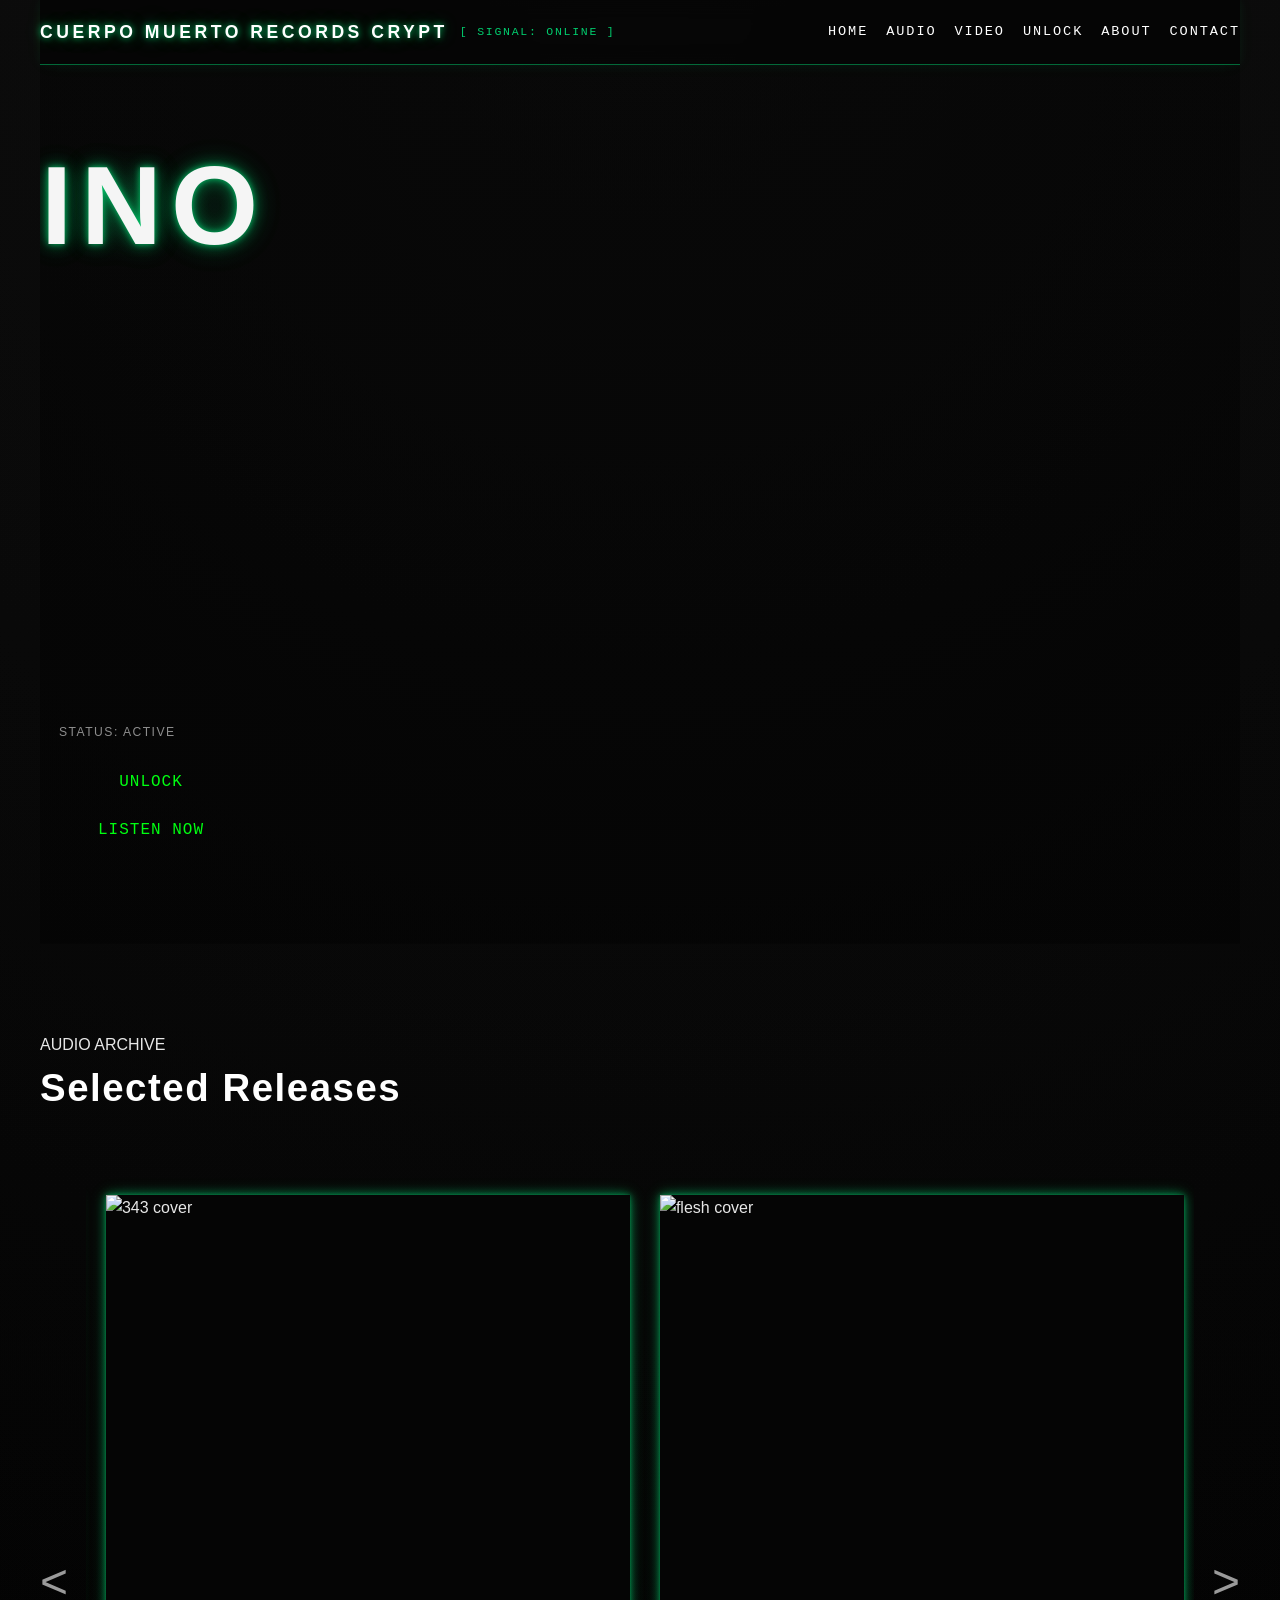
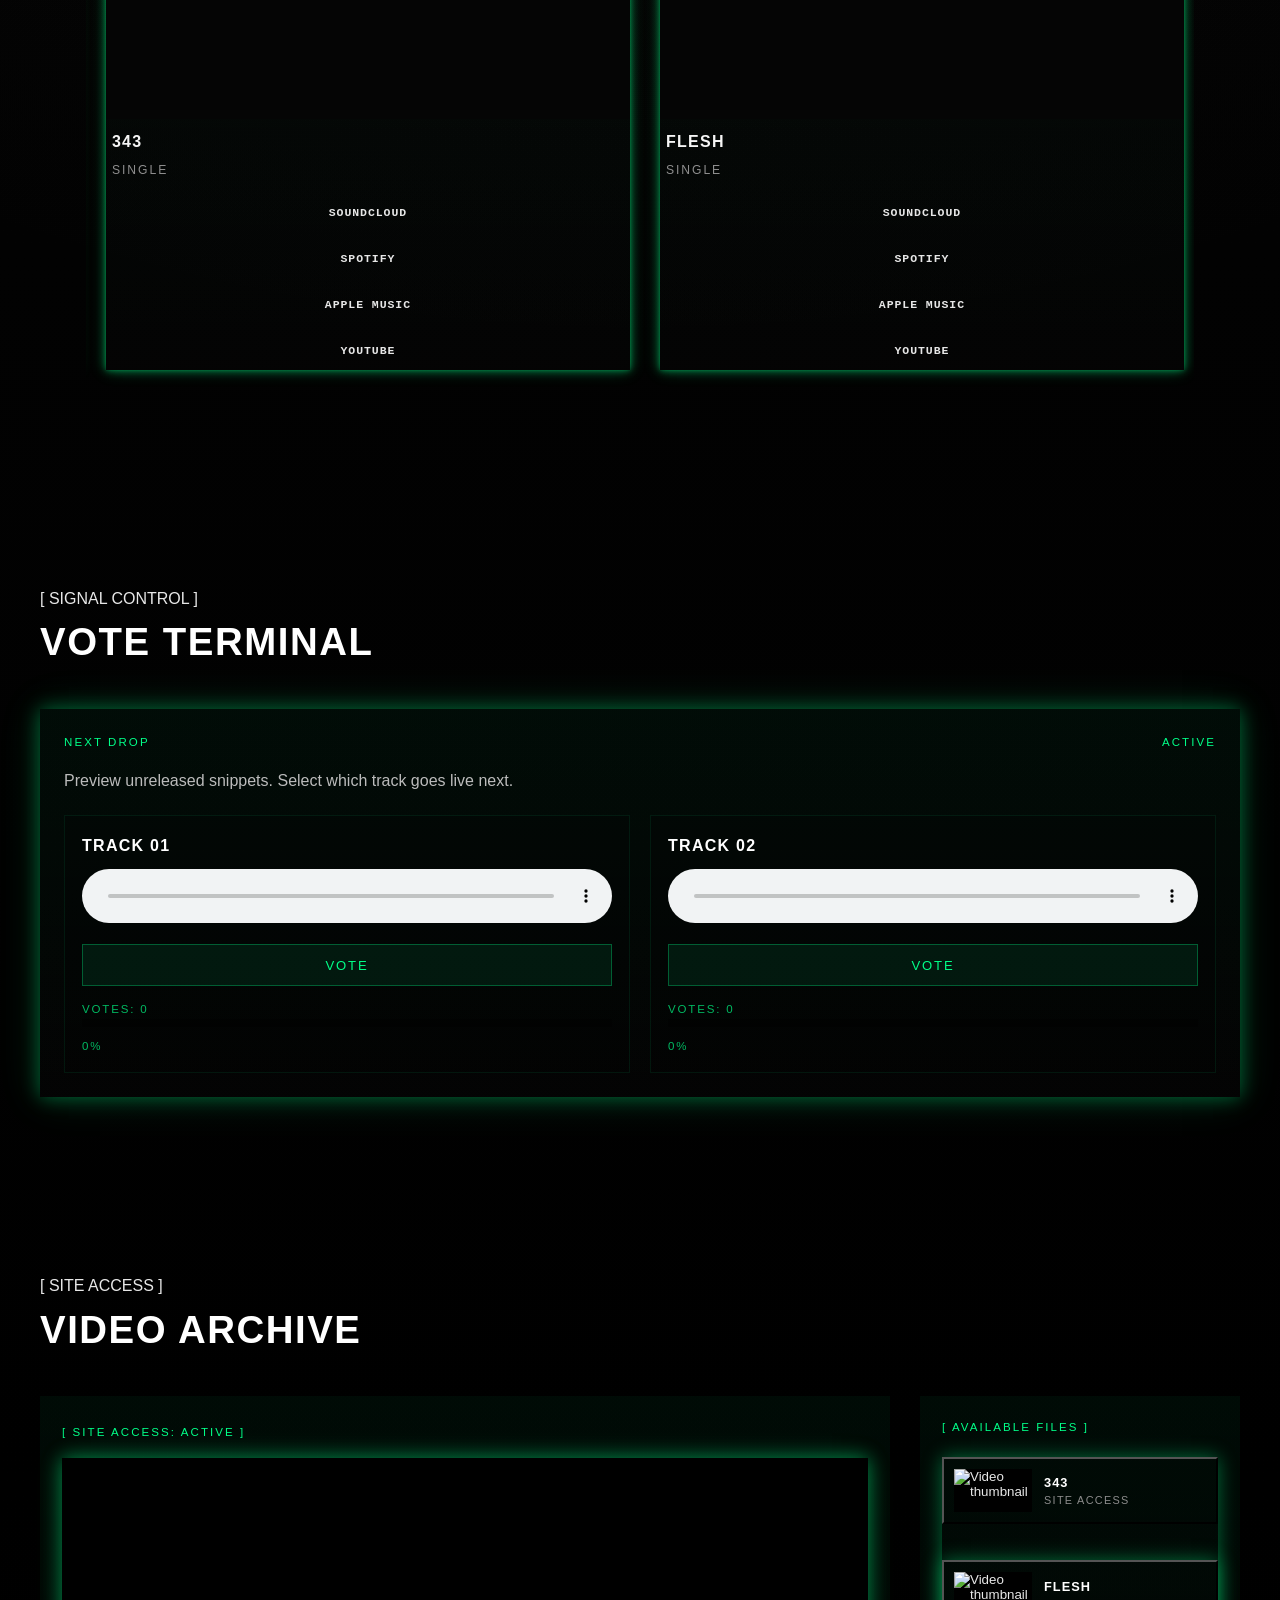
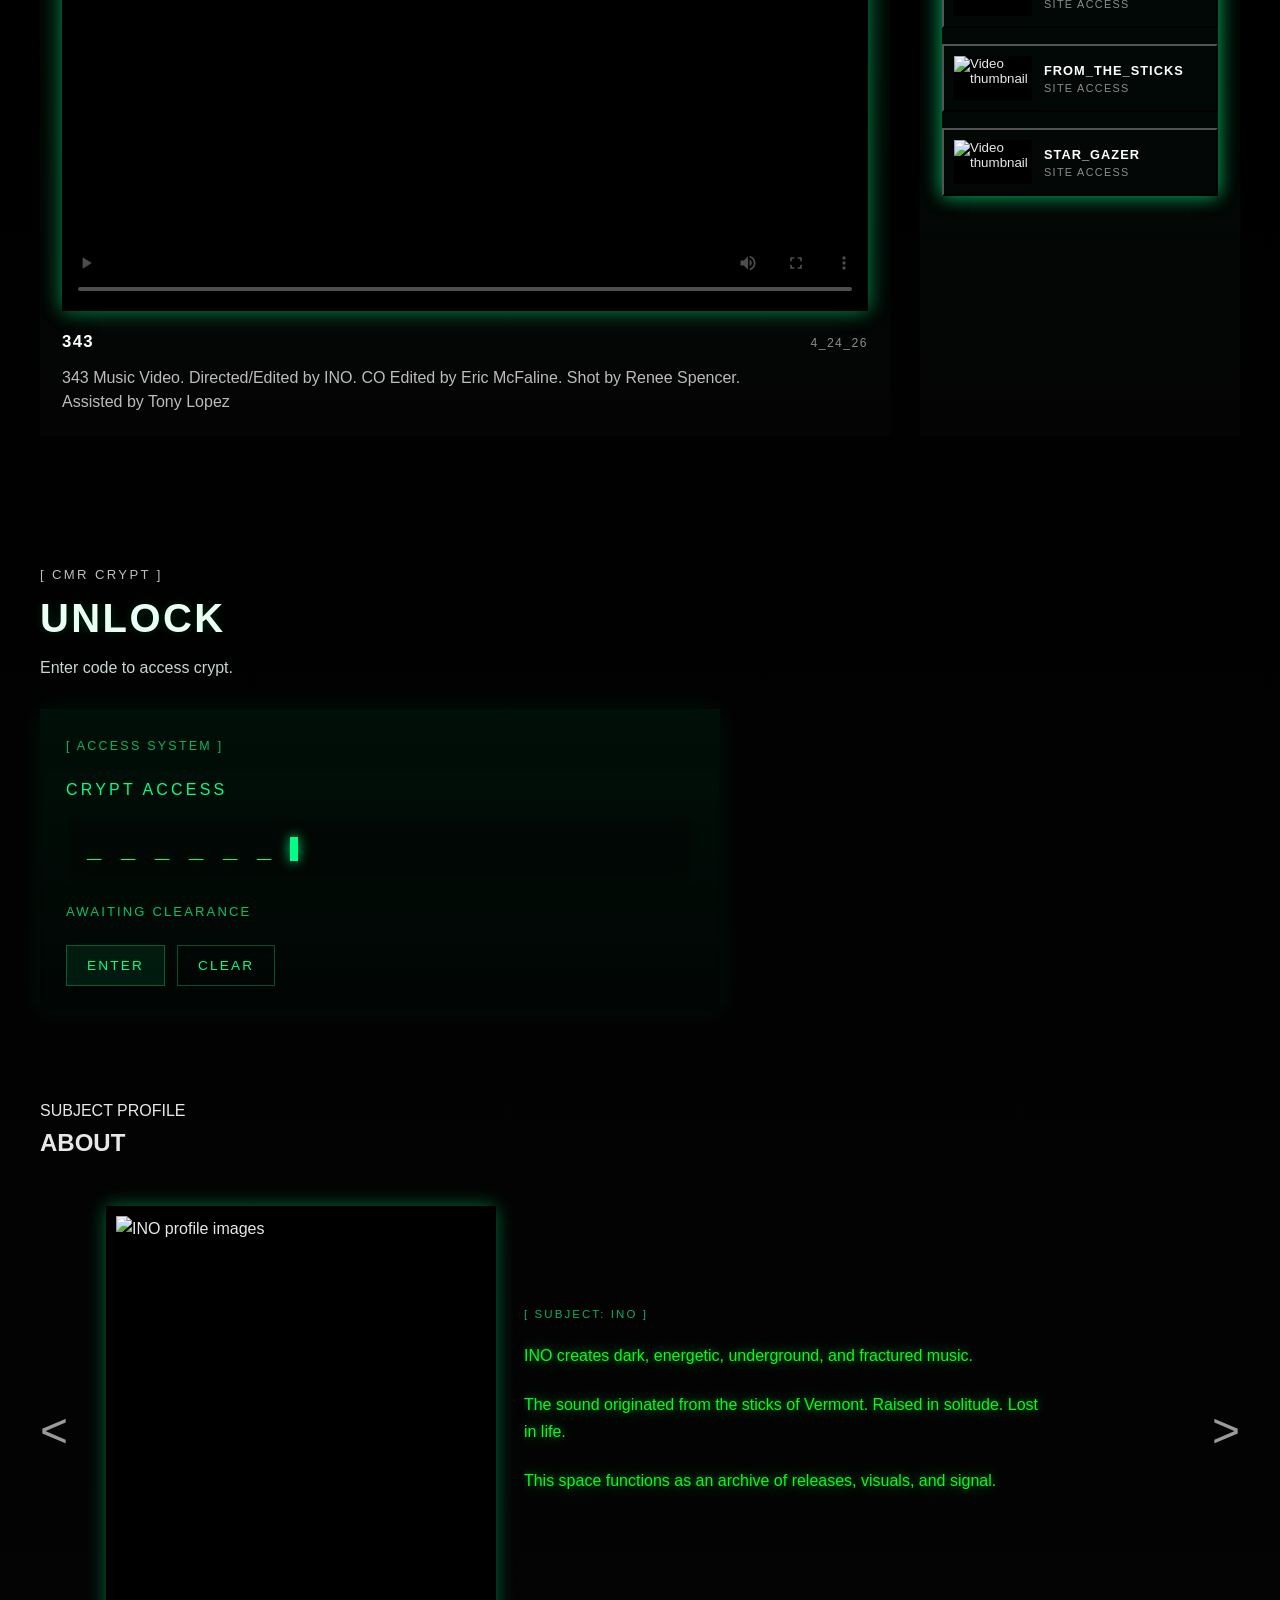
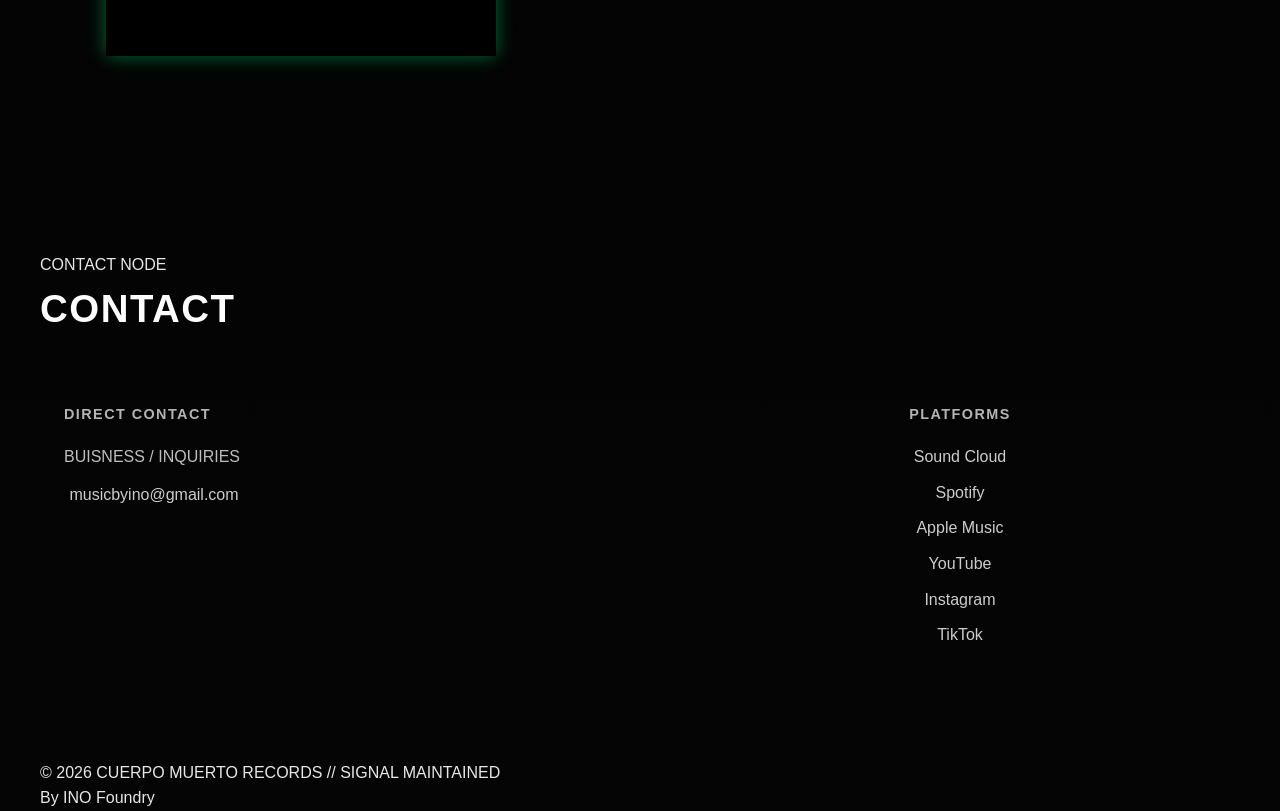
==== index.html @ a1dd6d74 "Update index.html v2 voting song" ====
<!DOCTYPE html>
<html lang="en">
<head>
  <meta charset="UTF-8" />
  <meta name="viewport" content="width=device-width, initial-scale=1.0" />
  <title>INO</title>
  <meta
    name="description"
    content="INO Official Music Site. Underground, metal-inspired, futuristic music and visuals."
  />
  <link rel="stylesheet" href="style.css" />
</head>
<body>
  <div class="site-shell">
    <!-- HEADER / NAV -->
    <header class="site-header">
      <div class="logo-block">
        <a href="#hero" class="logo">Cuerpo Muerto Records Crypt</a>
        <span class="signal-tag">[ SIGNAL: ONLINE ]</span>
      </div>
      <nav class="site-nav">
       <a href="#hero">HOME</a>
       <a href="#audio">AUDIO</a>
       <a href="#video">VIDEO</a>
       <a href="#unlock">UNLOCK</a>
       <a href="#about">ABOUT</a>
       <a href="#contact">CONTACT</a>
     </nav>
   </header>
    <!-- MAIN CONTENT -->
    <main>
    <!-- HERO -->
    <section id="hero" class="hero-section">
      <div class="hero-overlay"></div>
      <div class="hero-content">

        <h1 class="hero-title">INO</h1>

        <div class="hero-status-panel">
          <p>STATUS: ACTIVE</p>
        </div>
        
        <div class="btn btn-secondary">
          <a href="#unlock">
          <p>UNLOCK</p>
        </a>
     </div>

        <div class="btn-primary">
          <a href="#audio">
          <p>LISTEN NOW</p>
        </a>
     </div>
  </div>
</section>
<!-- AUDIO --> 
<section id="audio" class="audio-section section-frame"> 
  <div class="section-heading">
    <p class="section-label">AUDIO ARCHIVE</p>
    <h2>Selected Releases</h2>
  </div>

  <div class="audio-carousel">
    <button class="audio-carousel-arrow left" type="button" aria-label="Previous audio release">  
      <
    </button>

    <div class="audio-carousel-viewport">
      <div class="audio-carousel-track">

        <article class="audio-card audio-slide">
          <div class="audio-card-cover">
            <img src="https://pub-9db467ada9744f04b4c0eaf2e4b1ca71.r2.dev/images/audio_card/343.jpg" alt="343 cover" />
          </div>

          <h3>343</h3>
          <p>Single</p>

          <div class="project-links">
            <a href="https://soundcloud.com/musicbyino/343a1" target="_blank">SoundCloud</a>
            <a href="https://open.spotify.com/artist/4xRr0YW5BltFbZGEwliT79" target="_blank">Spotify</a>
            <a href="https://music.apple.com/us/album/343/1892879329?i=1892879330" target="_blank">Apple Music</a>
            <a href="https://youtu.be/APpdhfTtoIw?si=qQfm-jlNxbLjuB-X" target="_blank">YouTube</a>
          </div>
        </article>

        <article class="audio-card audio-slide">
          <div class="audio-card-cover">
            <img src="https://pub-9db467ada9744f04b4c0eaf2e4b1ca71.r2.dev/images/audio_card/flesh.png" alt="flesh cover" />
          </div>

          <h3>flesh</h3>
          <p>Single</p>

          <div class="project-links">
            <a href="https://on.soundcloud.com/wFWAipoCEJzmew0HSm" target="_blank">SoundCloud</a>
            <a href="https://open.spotify.com/track/5fZ8fSePZscDOjmK9Bllnf" target="_blank">Spotify</a>
            <a href="https://music.apple.com/us/album/flesh/1892839545?i=1892839547" target="_blank">Apple Music</a>
            <a href="https://youtu.be/3dbwldS8Wmo?si=WkHBPxhaYmH-facc" target="_blank">YouTube</a>
          </div>
        </article>

        <article class="audio-card audio-slide">
          <div class="audio-card-cover">
            <img src="https://pub-9db467ada9744f04b4c0eaf2e4b1ca71.r2.dev/images/audio_card/FV2.png" alt="Funeral Vol. 2 cover" />
          </div>

          <h3>Funeral Vol. 2</h3>
          <p>EP</p>

          <div class="project-links">
            <a href="https://on.soundcloud.com/15NL0SaXGE41frIfcD" target="_blank">SoundCloud</a>
            <a href="https://open.spotify.com/album/41EWun0DCNwJZ2CBd88oGx?si=to2ZGNuyQPuBakRUuYW2gw" target="_blank">Spotify</a>
            <a href="https://music.apple.com/us/album/funeral-vol-2-ep/1825076272" target="_blank">Apple Music</a>
          </div>
        </article>

        <article class="audio-card audio-slide">
          <div class="audio-card-cover">
            <img src="https://pub-9db467ada9744f04b4c0eaf2e4b1ca71.r2.dev/images/audio_card/nxt.png" alt="Upcoming release cover" />
          </div>

          <h3>Project 04</h3>
          <p>Future Release</p>

          <div class="project-links">
            <span class="coming-soon">Coming Soon</span>
          </div>
        </article>

      </div>
    </div>

    <button class="audio-carousel-arrow right" type="button" aria-label="Next audio release">
      >
    </button>
  </div>
</section>

<!-- VOTING -->
<section id="vote" class="vote-section section-frame">
  <div class="section-heading">
    <p class="section-label">[ SIGNAL CONTROL ]</p>
    <h2>VOTE TERMINAL</h2>
  </div>

  <div class="vote-terminal-shell">

    <div class="vote-terminal-top">
      <span class="vote-label"> NEXT DROP </span>
      <span class="vote-status">ACTIVE</span>
    </div>

    <p class="vote-subtext">
      Preview unreleased snippets. Select which track goes live next.
    </p>

    <div class="vote-grid">

      <!-- TRACK 01 -->
      <div class="vote-card" data-track="1">
        <h3>TRACK 01</h3>

        <audio controls>
          <source src="https://pub-9db467ada9744f04b4c0eaf2e4b1ca71.r2.dev/audio/voting/gold_teef_122.mp3" type="audio/mpeg">
        </audio>

        <button class="vote-btn">VOTE</button>
        <p class="vote-count">Votes: 0</p>

        <div class="vote-meter">
          <div class="vote-fill"></div>
        </div>

        <span class="vote-count">0%</span>
      </div>

      <!-- TRACK 02 -->
      <div class="vote-card" data-track="2">
        <h3>TRACK 02</h3>

        <audio controls>
          <source src="https://pub-9db467ada9744f04b4c0eaf2e4b1ca71.r2.dev/audio/voting/fuck_YOU_121.mp3" type="audio/mpeg">
        </audio>

        <button class="vote-btn">VOTE</button>
        <p class="vote-count">Votes: 0</p>

        <div class="vote-meter">
          <div class="vote-fill"></div>
        </div>

        <span class="vote-count">0%</span>
      </div>

    </div>
  </div>
</section>

<!-- VIDEO -->
 <section id="video" class="video-section section-frame">
   <div class="section-heading">
     <p class="section-label">[ SITE ACCESS ]</p>
     <h2>VIDEO ARCHIVE</h2>
   </div> 

   <div class="video-archive-shell">
     <div class="video-player-frame">
       <div class="video-player-top">
         <span class="video-system-label">[ SITE ACCESS: ACTIVE ]</span>
       </div>

       <div class="video-player-wrap">
         <video
         id="archiveVideo"
         class="archive-video"
         controls
         preload="metadata"
         poster="https://pub-9db467ada9744f04b4c0eaf2e4b1ca71.r2.dev/video/poster/343.jpg"
       >
         <source src="https://pub-9db467ada9744f04b4c0eaf2e4b1ca71.r2.dev/video/343_CMRCrypt_MV.mp4" type="video/mp4" />
         Your browser aint supportin dis vid.
       </video>
      </div>

      <div class="video-meta" >
        <div class="video-meta-line">
          <h3 class="video-title" id="videoTitle">343</h3>
          <p class="video-date" id="videoDate">4_24_26</p>
        </div>

        <p class="video-description" id="videoDescription">
          343 Music Video. Directed/Edited by INO. CO Edited by Eric McFaline. Shot by Renee Spencer. Assisted by Tony Lopez
        </p>
      </div>
    </div>

    <div class="video-selection-block">
      <div class="video-slection-label">[ AVAILABLE FILES ]</div>
     
      <!-- VIDEO 01 -->
             <div class="video-selection-list">
        <button
          type="button"
          class="video-thumb-item"
          data-video="https://pub-9db467ada9744f04b4c0eaf2e4b1ca71.r2.dev/video/343_CMRCrypt_MV.mp4"
          data-poster="https://pub-9db467ada9744f04b4c0eaf2e4b1ca71.r2.dev/video/poster/343.jpg"
          data-title="343"
          data-date="4_24_26"
          data-description="343 Music Video. Directed/Edited by INO. CO Edited by Eric McFaline. Shot by Renee Spencer. Assisted by Tony Lopez"
        >
          <span class="video-thumb-image-wrap">
            <img
              src="https://pub-9db467ada9744f04b4c0eaf2e4b1ca71.r2.dev/video/poster/343.jpg"
              alt="Video thumbnail"
              class="video-thumb-image"
            />
          </span>

          <span class="video-thumb-text">
           <span class="video-thumb-name">343</span>
           <span class="video-thumb-sub">SITE ACCESS</span>
         </span>
       </button>

      <!-- VIDEO 02 -->
      <div class="video-selection-list">
        <button
          type="button"
          class="video-thumb-item"
          data-video="https://pub-9db467ada9744f04b4c0eaf2e4b1ca71.r2.dev/video/flesh_CMRCrypt_MV.mp4"
          data-poster="https://pub-9db467ada9744f04b4c0eaf2e4b1ca71.r2.dev/video/poster/flesh.png"
          data-title="flesh"
          data-date="2_20_26"
          data-description="flesh Music Video. Directed/Edited by INO. Shot by Tony Lopez. Assisted by Renee Spencer."
        >
          <span class="video-thumb-image-wrap">
            <img
              src="https://pub-9db467ada9744f04b4c0eaf2e4b1ca71.r2.dev/video/poster/flesh.png"
              alt="Video thumbnail"
              class="video-thumb-image"
            />
          </span>

          <span class="video-thumb-text">
           <span class="video-thumb-name">flesh</span>
           <span class="video-thumb-sub">SITE ACCESS</span>
         </span>
       </button>

       <!-- VIDEO 03 -->
       <button
        type="button"
        class="video-thumb-item"
        data-video="https://pub-9db467ada9744f04b4c0eaf2e4b1ca71.r2.dev/video/fts_MV.mp4"
        data-poster="https://pub-9db467ada9744f04b4c0eaf2e4b1ca71.r2.dev/video/poster/FTS.jpg"
        data-title="From_the_Sticks"
        data-date="01_14_26"
        data-description="FTS Music Video. Directed/Edited by INO. Shot by Tony Lopez"
      >
        <span class="video-thumb-image-wrap">
          <img
            src="https://pub-9db467ada9744f04b4c0eaf2e4b1ca71.r2.dev/video/poster/FTS.jpg"
            alt="Video thumbnail"
            class="video-thumb-image"
          />
        </span>
        
        <span class="video-thumb-text">
          <span class="video-thumb-name">From_the_Sticks</span>
          <span class="video-thumb-sub">SITE ACCESS</span>
        </span>
      </button>
      
      <!-- VIDEO 04 -->
      <button
       type="button"
       class="video-thumb-item"
       data-video="https://pub-9db467ada9744f04b4c0eaf2e4b1ca71.r2.dev/video/SG_MV.mp4"
       data-poster="https://pub-9db467ada9744f04b4c0eaf2e4b1ca71.r2.dev/video/poster/SG.jpg"
      data-title="Star Gazer"
      data-date="10_24_25"
      data-description="SG Music Video. Directed/Edited by INO. Shot by Tony Lopez"
    >
      <span class="video-thumb-image-wrap">
        <img
          src="https://pub-9db467ada9744f04b4c0eaf2e4b1ca71.r2.dev/video/poster/SG.jpg"
          alt="Video thumbnail"
          class="video-thumb-image"
        />
      </span>

      <span class="video-thumb-text">
        <span class="video-thumb-name">Star_Gazer</span>
        <span class="video-thumb-sub">SITE ACCESS</span>
      </span>
    </button>

     </div>
    </div>
  </div>
</section>  

<!-- UNLOCK -->
<section class="unlock-section" id="unlock">
  <div class="unlock-header-line">
    <span class="unlock-system">[ CMR CRYPT ]</span>
  </div>
  
  <h2 class="unlock-title">UNLOCK</h2>
  <p class="unlock-subtext">Enter code to access crypt.</p>
  
  <!-- LOCKED STATE -->
  <div class="unlock-panel locked-state" id="lockedState">
    <div class="unlock-panel-top">[ ACCESS SYSTEM ]</div>
    
    <div class="unlock-label">CRYPT ACCESS</div>
    
    <div class="code-display" id="codeDisplay">
      <span class="code-slot" id="slot1">_</span>
      <span class="code-slot" id="slot2">_</span>
      <span class="code-slot" id="slot3">_</span>
      <span class="code-slot" id="slot4">_</span>
      <span class="code-slot" id="slot5">_</span>
      <span class="code-slot" id="slot6">_</span>
      <span class="code-cursor"></span>
    </div>

    <div class="unlock-message" id="unlockMessage">AWAITING CLEARANCE</div>

    <input
      type="password"
      id="accessCode0"
      class="hidden-code-input"
      maxlength="6"
      inputmode="numeric"
      autocomplete="off"
      aria-label="Enter access code"
    />
  
    <div class="unlock-actions">
      <button type="button" class="unlock-btn" id="unlockBtn">ENTER</button>
      <button type="button" class="unlock-btn unlock-clear" id="clearBtn">CLEAR</button>
    </div>
  </div>
  
  <!-- UNLOCK STATE -->
      <div class="audio-terminal unlocked-state hidden" id="audioTerminal">
        <div class="audio-terminal-top">
          <span class="audio-terminal-label">[ AUDIO TERMINAL UNLOCKED ]</span>
          <span class="audio-terminal-status">CLEARANCE ACCEPTED</span>
        </div>
        
        <div class="audio-terminal-main">
          <!-- LEFT SIDE -->
          <div class="audio-left">
            <div class="cover-frame">
              <img
                id="coverArt"
                src="images/cover1.jpg"
                alt="Track cover art"
                class="cover-art"
              />
            </div>
             
            <div class="track-meta">
              <div class="track-label">NOW LOADED</div>
              <h3 class="track-title" id="trackTitle">Track One</h3>
              <p class="track-artist" id="trackArtist">INO</p>
            </div>
            
            <div class="audio-controls">
              <button type="button" class="player-btn" id="playBtn">PLAY</button>
              <button type="button" class="player-btn" id="pauseBtn">PAUSE</button>
              <button type="button" class="player-btn" id="stopBtn">STOP</button>
              <button type="button" class="player-btn" id="nextBtn">NEXT</button>
              <button type="button" class="player-btn" id="toggleLyricsBtn">LYRICS</button>
            </div>

            <div class="volume-wrap">
              <label for="volumeControl" class="volume-label">VOLUME</label>
              <input 
                type="range"
                id="volumeControl"
                class="volume-slider"
                min="0"
                max="1"
                step="0.01"
                value="1"
              />
            </div>
          </div>
          <!-- RIGHT SIDE -->
           <div class="audio-right">
             <!-- WAVES VIEW -->
             <div class="visual-header active" id="wavesView">
               <div class="visual-header">SIGNAL WAVE</div>

               <div class="wave-area">
                 <span class="wave-bar"></span>
                 <span class="wave-bar"></span>
                 <span class="wave-bar"></span>
                 <span class="wave-bar"></span>
                 <span class="wave-bar"></span>
                 <span class="wave-bar"></span>
                 <span class="wave-bar"></span>
                 <span class="wave-bar"></span>
                 <span class="wave-bar"></span>
                 <span class="wave-bar"></span>
                 <span class="wave-bar"></span>
                 <span class="wave-bar"></span>
                 <span class="wave-bar"></span>
                 <span class="wave-bar"></span>
                 <span class="wave-bar"></span>
               </div>
             </div>
              
             <!-- LYRICS VIEW -->
            <div class="terminal-visual lyrics-view" id="lyricsView">
              <div class="visual-header">LYRICS DISPALY</div>
              <div class="lyrics-panel" id="lyricsPanel">
                <p>[ Lyrics loaded ]</p>
                <p> Add lyrics line by line</p>
                <p>later update w js per track</p>
              </div>
            </div>
          </div>
        </div>
          
        <div class="audio-terminal-bottom">
          <div class="track-list-label">AVAILABLE FILES</div>

          <div class="track-list" id="trackList">
            <button
              type="button"
              class="track-item active"
              data-src="assets/audio/audio_player/ICB_WYS.mp3"
              data-title="ICB_WYS.mp3"
              data-artist="INO"
              data-cover="images/cover1.jpg"
            >
              01 / Track One
            </button>

             <button
               type="button"
               class="track-item"
               data-src="audio/song2.mp3"
               data-title="Track Two"
               data-artist="INO"
               data-cover="images/cover2.jpg"
               data-lyrics="Ino mf crazy baby watch yo self | I be talkin to myself in the depths of hell. | I been dropping more tabs | I need bigger dabs | It dont ever last | It | (It dont ever fucking last) | Walking lone thru this world trynna love myself | Trynna find these pieces they so scattered down this well | I aint good I aint really fucking feeing well | Been a long time since I really seen myself | I aint got no options baby what the Fuck is left | Imma do the right thing. All with no respect | I do what I want to go do what you can | Imma shoot a lil film and fly to Japan | This the blacksmith | Come Fuck with the man | Cuz I make this | All with my hands | Fuck a bag | Fuck mask | You can look me right up | Im the eyes mf | Imma tell you wassup | Aint no lie mf | imma tell you wassup"
            >
              02 / Track Two
          </button>
            
          <button
            type="button"
            class="track-item"
            data-src="audio/song3.mp3"
            data-title="Track Three"
            data-artist="INO"
            data-cover="images/cover3.jpg"
          >
            03 / Track Three
        </button>
      </div>
    </div>

    <audio id="audioPlayer" preload="metadata">
      <source src="audio/song1.mp3" type="audio/mpeg" />
      Your browser does not support the audio element.
    </audio>
  </div>
</section>
<!-- ABOUT --> 
<section class="about-section" id="about">
  <div class="section-header">
    <p class="section-label">SUBJECT PROFILE</p>
    <h2>ABOUT</h2>
  </div>
  <div class="profile-carousel">
    <button class="carousel-arrow left" id="prevProfile" aria-label="Previous profile"><</button>
    <div class="carousel-viewport">
      <div class="carousel-track" id="profile-Track">
        <article class="profile-slide">
          <div class="profile-card">
            <div class="profile-image">
               <img src="https://pub-9db467ada9744f04b4c0eaf2e4b1ca71.r2.dev/images/subj_prof/abt2.png" alt="INO profile images">
            </div>
            <div class="profile-text">
              <div class="profile-node">[ SUBJECT: INO ]</div>

              <p>INO creates dark, energetic, underground, and fractured music.</p>
              <p>The sound originated from the sticks of Vermont. Raised in solitude. Lost in life.</p>
              <p>This space functions as an archive of releases, visuals, and signal.</p>
            </div>
          </div>
        </article>
        <article class="profile-slide">
          <div class="profile-card">
            <div class="profile-image">
               <img src="https://pub-9db467ada9744f04b4c0eaf2e4b1ca71.r2.dev/images/subj_prof/renee2.jpg" alt="Renee profile image">
            </div>
            <div class="profile-text">
              <div class="profile-node">[ SUBJECT: RENEE ]</div>
              <p>Renne handles everything video and moving visuals for the team.</p>
              <p>Her work transleates energy, atmosphere, and motion into the CMR world.</p>
              <p>She helps document the project in motion.</p> 
            </div>
          </div>
        </article>
        <article class="profile-slide">
          <div class="profile-card">
            <div class="profile-image">
               <img src="https://pub-9db467ada9744f04b4c0eaf2e4b1ca71.r2.dev/images/subj_prof/tony.jpg" alt="Tony profile image">
            </div>
            <div class="profile-text">
              <div class="profile-node">[ SUBJECT: TONY ]</div>
              <p>Tony is part of the visual core behind CMR.</p> 
              <p>He handles still phototgraphy and helps shape the image of the project.</p>
              <p>His work captures texture, attitude, and presence.</p>
            </div>
          </div>
        </article>
      </div>
    </div>
    <button class="carousel-arrow right" id="nextProfile" aria-label="Next profile">></button>
  </div>
</section>
<!-- CONTACT -->

<section id="contact" class="contact-section section-frame">
  <div class="section-heading">
    <p class="section-label">CONTACT NODE</p>
    <h2>CONTACT</h2>
  </div>

  <div class="contact-layout"> 

    <div class="contact-card">
      <p class="contact-heading">DIRECT CONTACT</p>
      <p class="contact-line">BUISNESS / INQUIRIES</p>
      <a href="mailto:musicbyino@gmail.com" target="_blank" class="contact-link">musicbyino@gmail.com</a>
    </div>
    <div class="contact-card">
      <p class="contact-heading">PLATFORMS</p>
      
      <div class="platform-list">
        <a href="https://on.soundcloud.com/A7sDBPgpxRNHRE2uuL" target="_blank" rel="noopener noreferrer" class="contact-link">Sound Cloud</a>
        <a href="https://open.spotify.com/artist/4xRr0YW5BltFbZGEwliT79?si=ociz7EKkTLmZGI40ZgYg6w" target="_blank" rel="noopener noreferrer" class="contact-link">Spotify</a>
        <a href="https://music.apple.com/us/artist/ino/43271469" target="_blank" rel="noopener noreferrer" class="contact-link">Apple Music</a>
        <a href="https://youtube.com/@musicbyino?si=-rQJ8PjDFTCzvkSy" target="_blank" rel="noopener noreferrer" class="contact-link">YouTube</a>
        <a href="https://www.instagram.com/musicbyino/?hl=en" target="_blank" rel="noopener noreferrer" class="contact-link">Instagram</a>
        <a href="https://www.tiktok.com/@musicbyino" target="_blank" rel="noopener noreferrer" class="contact-link">TikTok</a>
      </div>
    </div>
  </div>
</section> 
  

</main>
<!-- FOOTER -->
<footer class="site-footer">
  <p>© 2026 CUERPO MUERTO RECORDS // SIGNAL MAINTAINED</p> <p>By INO Foundry</p>
</footer>
 </div>
 <script src="scripts.js"></script>
</body>
</html>
---- style.css ----
/* =========================================================
   CMR CRYPT SITE CSS
   ORGANIZED SECTION MAP
   NOTE: CSS RULES PRESERVED; SECTION LABELS ADDED ONLY.
   ========================================================= */

/* =========================
   RESET
   ========================= */

* {
  margin: 0;
  padding: 0;
  box-sizing: border-box;
}
/* =========================
   BASE DOCUMENT
   ========================= */

html {
  scroll-behavior: smooth;
}
body {
  background: radial-gradient(circle at top, rgba(120, 120, 120, 0.08), transparent 35%), linear-gradient(to bottom,#050505, #000000 55%, #050505);
  color: #e7e7e7; 
  font-family: Arial, Helvetica, sans-serif;
  line-height: 1.6;
  min-height: 100vh;
}
img {
  max-width: 100%;
  display: block;
}
a {
  color: inherit;
  text-decoration: none;
}
ul {
   list-style: none;
}
/* =========================
   GLOBAL LAYOUT WRAPPER
   ========================= */

.site-shell {
  width: min(1200px, calc(100% - 40px));
  margin: 0 auto;
}
/* =========================
   NAV – TERMINAL STYLE (SAFE)
   ========================= */

.site-header {
  position: sticky;
  top: 0;
  z-index: 1000;

  display: flex;
  justify-content: space-between;
  align-items: center;
  gap: 20px;

  padding: 18px 0;

  background: rgba(5, 5, 5, 0.85);
  backdrop-filter: blur(10px);

  border-bottom: 1px solid rgba(0, 255, 136, 0.4);

  box-shadow:
    0 0 10px rgba(0, 255, 136, 0.06),
    0 0 20px rgba(0, 255, 136, 0.03);
}

.logo-block {
  display: flex;
  align-items: center;
  gap: 12px;
}

.logo {
  color: #ffffff;
  font-size: 1.1rem;
  font-weight: 700;
  letter-spacing: 0.2em;
  text-transform: uppercase;

  font-family: Arial, Helvetica, sans-serif;

  text-shadow: 
    0 0 6px rgba(0, 255, 136, 0.7),
    0 0 16px rgba(0, 255, 136, 0.4),
    0 0 38px rgba(0, 255, 136, 0.2);
    animation: textFlicker  .5s steps(5) infinite;
}

@keyframes textFlicker {
  0%, 100% {
    opacity: 1;
    color: #d8d8d8;

    text-shadow:
      0 0 2px rgba(0,255,136,0.08),
      0 0 6px rgba(0,255,136,0.04);
  }

  8% {
    opacity: 0.82;

    text-shadow:
      0 0 6px rgba(0,255,136,0.55),
      0 0 16px rgba(0,255,136,0.35);
  }

  9% {
    opacity: 1;
  }

  42% {
    opacity: 0.9;

    text-shadow:
      0 0 5px rgba(0,255,136,0.42),
      0 0 12px rgba(0,255,136,0.24);
  }

  43% {
    opacity: 1;
  }

  71% {
    opacity: 0.76;

    text-shadow:
      0 0 8px rgba(0,255,136,0.7),
      0 0 22px rgba(0,255,136,0.4);
  }

  72% {
    opacity: 1;
  }
}

.signal-tag {
  color: rgba(0, 255, 136, 0.8);
  font-size: 0.72rem;
  letter-spacing: 0.15em;
  text-transform: uppercase;

  font-family: monospace;
}

.site-nav {
  display: flex;
  flex-wrap: wrap;
  align-items: center;
  gap: 18px;
}

.site-nav a {
  color: #ffffff; 

  font-size: 0.85rem;
  text-transform: uppercase;
  letter-spacing: 0.14em;

  font-family: monospace;

  transition: color 0.2s ease, text-shadow 0.2s ease;
}

.site-nav a:hover {
  color: #00ff11;

  text-shadow:
    0 0 4px rgba(0, 255, 136, 0.5),
    0 0 10px rgba(0, 255, 136, 0.25);

        animation: textFlicker .5s steps(5) infinite;
}

@keyframes textFlicker {
  0%, 100% {
    opacity: 1;
    color: #d8d8d8;

    text-shadow:
      0 0 2px rgba(0,255,136,0.8),
      0 0 6px rgba(0,255,136,0.4);
  }


  42% {
    opacity: 0.9;

    text-shadow:
      0 0 5px rgba(0,255,136,0.42),
      0 0 12px rgba(0,255,136,0.24);
  }


  71% {
    opacity: 0.76;

    text-shadow:
      0 0 8px rgba(0,255,136,0.7),
      0 0 22px rgba(0,255,136,0.4);
  }


}
/* =========================
   GLOBAL SECTION HEADINGS
   ========================= */

section {
  padding: 88px 0;
}
.section-heading {
  margin-bottom: 36px;
}
.sectionlabel {
  margin-bottom: 10px;
  color: #00ff99;
  font-size: 0.72rem;
  letter-spacing: 0.2em;
  text-transform: uppercase;
}
.section-heading h2 {
  color: #ffffff;
  font-size: clamp(1.8rem, 3vw, 2.6rem);
  letter-spacing: 0.04em;
}
/* =========================
   HERO – CMR COVER BACKGROUND
   ========================= */

.hero-section {
  position: relative;
  min-height: 88vh;

  display: flex;
  align-items: center;

  border-top: none;
  overflow: hidden;

  /* IMAGE */
  background:
    linear-gradient(
      to bottom,
      rgba(0, 0, 0, 0.38),
      rgba(0, 0, 0, 0.42)
    ),
    url("https://pub-9db467ada9744f04b4c0eaf2e4b1ca71.r2.dev/images/hero/CMR_EYE.png");
    

  background-size: cover;
  background-position: center;
  background-repeat: no-repeat;

}

.hero-overlay {
 display: none;
 

  /* subtle tech texture layer */
  background:
    linear-gradient(
      to bottom,
      rgba(255, 255, 255, 0.03),
      transparent 20%
    ),
    radial-gradient(
      circle at center,
      rgba(255, 255, 255, 0.05),
      transparent 45%
    ),
    linear-gradient(
      to right,
      rgba(120, 120, 120, 0.06),
      transparent 70%,
      rgba(120, 120, 120, 0.06)
    );

  pointer-events: none;
}
.hero-content {
  position: relative;
  z-index: 1;
  max-width: 760px;
  padding: 1px ;
  
}
.eyebrow {
  margin-top: 120px;
  color: #00ff99;
  font-size: 0.78rem;
  letter-spacing: 0.28em;
  text-transform: uppercase;
}
.hero-title {
  color: #f5f5f5;

  text-shadow: 
    0 0 6px rgba(0, 255, 136, 0.6),
    0 0 15px rgba(0, 255, 136, 0.4),
    0 0 29px rgba(0, 255, 136, 0.2),
    0 0 35px rgba(0, 255, 136, 0.1);
    
  font-size: clamp(3rem, 9vw, 7rem);
  line-height: 0.92;
  letter-spacing: 0.08em;
  text-transform: uppercase;
  margin-bottom: 450px;
}
.hero-subtitle {
  max-width: 620px;
  color: #00ff11;
  font-size: 1rem;
  margin-bottom: 10px;
}
.hero-buttons {
  display: flex;
  flex-direction: column;
  align-items: center;
  gap: 10px;
  margin-bottom: 10px;
}
.btn-primary {
  display: flex;
  align-items: center;
  justify-content: center;
  min-width: 170px;
  width: 220px;
  min-height: 48px;
  padding: 14px 20px;
  color: #00ff11;
  background: transparent;
  font-family: monospace;
  font-size: 16px; 
  font-weight: 500;
  line-height: 1.2;
  letter-spacing: 1px;
  text-transform: uppercase;
  white-space: nowrap;
  transition: transform 0.2s ease, border-color 0.2s ease, box-shadow 0.2s ease;

}
.btn-primary {
  display: flex;
  justify-content: center;
  align-items: center;
  background: transparent;

}
.btn-secondary {
  display: flex;
  align-items: center;
  justify-content: center;
  min-width: 170px;
  width: 220px;
  min-height: 48px;
  padding: 14px 20px;
  color: #00ff11;
  background: transparent;
  font-family: monospace;
  font-size: 16px; 
  font-weight: 500;
  line-height: 1.2;
  letter-spacing: 1px;
  text-transform: uppercase;
  white-space: nowrap;
  transition: transform 0.2s ease, border-color 0.2s ease, box-shadow 0.2s ease;
}
.btn-secondary {
  display: flex;
  justify-content: center;
  align-items: center;
  background: transparent;
}
.hero-status-panel {
  display: inline-block;
  padding: 16px 18px;
  background: transparent;
}
.hero-status-panel p {
  color: #8d8d8d;
  font-size: 0.76rem;
  letter-spacing: 0.12em;
  text-transform: uppercase;
}
.hero-status-panel p + p {
  margin-top: 6px;
}

/* =========================
   AUDIO – CAROUSEL SECTION
   ========================= */

.audio-section {
  width: 100%;
}
/* =========================
   AUDIO – CAROUSEL LAYOUT
   ========================= */

/* =========================
   AUDIO – CAROUSEL (INFINITE)
   ========================= */

.audio-carousel {
  position: relative;
  display: flex;
  align-items: center;
  gap: 18px;
  width: 100%;
}

.audio-carousel-viewport {
  width: 100%;
  overflow: hidden;
  padding: 20px;
}

.audio-carousel-track {
  display: flex;
  gap: 30px;
  transition: transform 0.45s ease;
  will-change: transform;
}

/* 2 cards visible */
.audio-card.audio-slide {
  flex: 0 0 calc((100% - 20px) / 2);
  max-width: calc((100% - 20px) / 2);
}


/* =========================
   AUDIO – MOBILE
   ========================= */


/* =========================
   AUDIO – CARD STYLE
   ========================= */

.audio-card {
  margin: 20px 0;

  background:
    linear-gradient(
      to bottom,
      rgba(0, 255, 135, 0.045),
      rgba(255, 255, 255, 0.01)
    );

  box-shadow: 
    0 0 1px rgba(0, 255, 136, 0.2),
    0 0 5px rgba(0, 255, 136, 0.3),
    0 0 10px rgba(0, 255, 136, 0.3),
    0 0 15px rgba(0, 255, 136, 0.3);

}

.audio-card-cover {
  width: 100%;
  aspect-ratio: 1 / 1;
  margin-bottom: 10px;
  background: #050505;
  overflow: hidden;
}

.audio-card-cover img {
  width: 100%;
  height: 100%;
  object-fit: cover;
}

.audio-card h3 {
  margin-bottom: 6px;
  margin-left: 6px;
  color: #f5f5f5;
  font-size: 1rem;
  letter-spacing: 0.08em;
  text-transform: uppercase;
}

.audio-card p {
  margin-bottom: 14px;
  margin-left: 6px;
  color: #8f8f8f;
  font-size: 0.76rem;
  letter-spacing: 0.16em;
  text-transform: uppercase;
}

/* =========================
   AUDIO – LINK BUTTONS
   ========================= */

.audio-card .project-links {
  display: flex;
  flex-direction: column;
  gap: 8px;
  margin-top: 12px;
}

.audio-card .project-links a,
.audio-card .coming-soon {
  display: flex;
  align-items: center;
  justify-content: center;

  width: 100%;
  min-height: 38px;
  padding: 10px 12px;

  font-family: monospace;
  font-size: 0.72rem;
  font-weight: 600;
  line-height: 1.2;
  letter-spacing: 0.08em;
  text-transform: uppercase;
  white-space: nowrap;

  transition:
    transform 0.2s ease,
    border-color 0.2s ease,
    box-shadow 0.2s ease,
    color 0.2s ease;
}

.audio-card .project-links a:hover {
  transform: translateY(-9px);
  color: #00ff88;
  border-color: #00ff11;
}

.audio-card .coming-soon {
  color: #7a7a7a;
  border-color: #1f1f1f;
}

/* =========================
   AUDIO – ARROWS
   ========================= */

.audio-carousel-arrow {
  background: none;
  border: none;
  color: #ffffff;

  font-size: 3rem;
  line-height: 1;
  cursor: pointer;

  padding: 0;
  flex-shrink: 0;
  opacity: 0.6;

  transition:
    opacity 0.2s ease,
    transform 0.2s ease,
    text-shadow 0.2s ease,
    color 0.2s ease;
}

.audio-carousel-arrow:hover {
  color: #00ff88;
  opacity: 1;
  transform: scale(1.4);

  text-shadow:
    0 0 4px #00ff88,
    0 0 8px #00ff88,
    0 0 16px #00ff88;
}

/* =========================
   AUDIO – MOBILE
   ========================= */


/* =========================
   VOTING TERMINAL
   ========================= */

.vote-section {
  width: 100%;
}

.vote-terminal-shell {
  width: 100%;
  padding: 24px;

  background:
    linear-gradient(
      to bottom,
      rgba(0, 255, 135, 0.045),
      rgba(255, 255, 255, 0.01)
    );

  box-shadow:
    0 0 18px rgba(0, 255, 136, 0.35),
    0 0 39px rgba(0, 255, 136, 0.16);
}

.vote-terminal-top {
  display: flex;
  justify-content: space-between;
  gap: 12px;
  margin-bottom: 18px;
}

.vote-label,
.vote-status {
  color: #00ff88;
  font-size: 0.72rem;
  letter-spacing: 0.18em;
  text-transform: uppercase;
}

.vote-subtext {
  max-width: 680px;
  margin-bottom: 22px;
  color: #bcbcbc;
  line-height: 1.5;
}

.vote-grid {
  display: grid;
  grid-template-columns: repeat(2, minmax(0, 1fr));
  gap: 20px;
}

.vote-card {
  padding: 18px;
  background: rgba(0, 0, 0, 0.24);
  box-shadow: inset 0 0 0 1px rgba(0, 255, 135, 0.08);
}

.vote-card h3 {
  margin-bottom: 10px;
  color: #ffffff;
  font-size: 1rem;
  letter-spacing: 0.08em;
  text-transform: uppercase;
}

.vote-card audio {
  width: 100%;
  margin-bottom: 14px;
}

.vote-btn {
  width: 100%;
  min-height: 42px;
  margin-bottom: 14px;
  border: 1px solid rgba(0, 255, 135, 0.3);
  background: rgba(0, 255, 135, 0.08);
  color: #00ff88;
  font-family: inherit;
  font-size: 0.82rem;
  letter-spacing: 0.14em;
  text-transform: uppercase;
  cursor: pointer;
  transition:
    background 0.2s ease,
    border-color 0.2s ease,
    box-shadow 0.2s ease,
    transform 0.2s ease;
}

.vote-btn:hover {
  background: rgba(0, 255, 135, 0.14);
  border-color: rgba(0, 255, 135, 0.5);
  box-shadow: 0 0 14px rgba(0, 255, 135, 0.1);
  transform: translateY(-1px);
}

.vote-meter {
  width: 100%;
  height: 8px;
  margin-bottom: 10px;
  background: rgba(0, 0, 0, 0.38);
  overflow: hidden;
}

.vote-fill {
  width: 0%;
  height: 100%;
  background: #00ff88;
  box-shadow: 0 0 12px rgba(0, 255, 135, 0.65);
  transition: width 0.25s ease;
}

.vote-count {
  display: block;
  color: rgba(0, 255, 135, 0.72);
  font-size: 0.72rem;
  letter-spacing: 0.16em;
  text-transform: uppercase;
}


/* =========================
   VIDEO – ARCHIVE SECTION
   ========================= */

.video-section {
  width: 100%;
}

.video-archive-shell {
  display: grid;
  grid-template-columns: 1fr 320px;
  gap: 30px;
  align-items: start;
}

.video-player-frame,
.video-selection-block {
  background: linear-gradient(
    to bottom,
    rgba(0, 255, 135, 0.045),
    rgba(255, 255, 255, 0.01)
  );
  padding: 22px;

}

.video-player-top {
  margin-bottom: 14px;
}

.video-system-label,
.video-slection-label,
.video-selection-label {
  color: #00ff88;
  font-size: 0.72rem;
  letter-spacing: 0.18em;
  text-transform: uppercase;
}

.video-player-wrap {
  width: 100%;
  background: #000000;
  overflow: hidden;

  box-shadow:
    0 0 18px rgba(0, 255, 136, 0.4),
    0 0 24px rgba(0, 255, 136, 0.2);
}

.archive-video {
  display: block;
  width: 100%;
  aspect-ratio: 16 / 9;
  background: #000000;
}

.video-meta {
  margin-top: 18px;
}

.video-meta-line {
  display: flex;
  justify-content: space-between;
  gap: 20px;
  align-items: baseline;
  margin-bottom: 10px;
}

.video-title {
  color: #ffffff;
  font-size: 1.05rem;
  letter-spacing: 0.08em;
  text-transform: uppercase;
}

.video-date {
  color: #8c8c8c;
  font-size: 0.76rem;
  letter-spacing: 0.12em;
  text-transform: uppercase;
  white-space: nowrap;
}

.video-description {
  color: #bcbcbc;
  line-height: 1.5;
  max-width: 720px;
}

.video-selection-block {
  min-height: 100%;
}

.video-selection-list {
  display: flex;
  flex-direction: column;
  gap: 16px;
  margin-top: 20px;
    box-shadow:
    0 0 18px rgba(0, 255, 136, 0.4);
}

.video-thumb-item {
  display: flex;
  gap: 12px;
  align-items: center;
  width: 100%;
  padding: 10px;
  background: transparent;
  color: #e8e8e8;
  cursor: pointer;
  text-align: left;
  transition: transform 0.2s ease, border-color 0.2s ease, box-shadow 0.2s ease;


}

.video-thumb-item:hover,
.video-thumb-item.active {
  transform: translateY(-2px);

  box-shadow:
    0 0 14px rgba(0, 255, 136, 0.35);
}

.video-thumb-image-wrap {
  width: 78px;
  aspect-ratio: 16 / 9;
  flex-shrink: 0;
  overflow: hidden;
  
  background: #000000;
}

.video-thumb-image {
  width: 100%;
  height: 100%;
  object-fit: cover;
  
}

.video-thumb-text {
  display: flex;
  flex-direction: column;
  gap: 4px;
}

.video-thumb-name {
  color: #ffffff;
  font-size: 0.8rem;
  font-weight: 700;
  letter-spacing: 0.08em;
  text-transform: uppercase;
}

.video-thumb-sub {
  color: #8c8c8c;
  font-size: 0.68rem;
  letter-spacing: 0.12em;
  text-transform: uppercase;
}


/* =========================
   UNLOCK + AUDIO TERMINAL
   ========================= */

.hidden {
  display: none !important;
}


.unlock-section {
  width: 100%;
  max-width: none;
  margin-right: auto;
  padding: 40px 0 0;
  color: #eafff5;
}
.unlock-header-line {
  display: flex;
  flex-wrap: wrap;
  align-items: center;
  gap: 12px;
  margin-bottom: 14px;
  font-size: 0.82rem;
  letter-spacing: 0.18em;
  text-transform: uppercase;
  color: #bebebe
}

.unlock-system,
.unlock-status {
  display: inline-block;
}

.unlock-title {
  margin: 0 0 18px;
  font-size: clamp(2.2rem, 4vw, 2.5rem);
  line-height: 0.95;
  letter-spacing: 0.06em;
  text-transform: uppercase;
  color: #eafff5;
  text-shadow:
    0 0 10px rgba(0, 255, 135, 0.12),
    0 0 20px rgba(0, 255, 135, 0.08);
}

.unlock-subtext {
  margin: 0 0 28px;
  font-size: 1rem;
  line-height: 1.6;
  color: rgba(230, 255, 242, 0.85);
}

/* =========================
   LOCKED STATE PANEL
   ========================= */

.unlock-panel {
  margin-left: 0;
  position: relative;
  width: 100%;
  max-width: 680px;
  padding: 28px 26px 24px;
  background:
    linear-gradient(
      180deg,
      rgba(0, 255, 135, 0.06) 0%,
      rgba(0, 255, 135, 0.015) 100%
    );
  box-shadow:
    
    0 0 26px rgba(0, 255, 135, 0.08);
  backdrop-filter: blur(3px);
  margin-right: auto;
}

.unlock-panel-top {
  margin-bottom: 20px;
  font-size: 0.78rem;
  letter-spacing: 0.18em;
  text-transform: uppercase;
  color: rgba(0, 255, 135, 0.7);
}

.unlock-label {
  margin-bottom: 12px;
  font-size: 1rem;
  letter-spacing: 0.2em;
  text-transform: uppercase;
  color: #00ff88;
}

.code-display {
  display: flex;
  align-items: center;
  gap: 10px;
  min-height: 54px;
  margin-bottom: 18px;
  padding: 14px 16px;
  background: rgba(0, 0, 0, 0.38);
  box-shadow: inset 0 0 14px rgba(0, 255, 135, 0.04);
}

.code-slot {
  display: inline-flex;
  align-items: center;
  justify-content: center;
  width: 24px;
  font-size: 1.6rem;
  font-weight: 600;
  color: #00ff88;
  text-shadow: 0 0 8px rgba(0, 255, 135, 0.25);
}

.code-cursor {
  display: inline-block;
  width: 8px;
  height: 24px;
  margin-left: 4px;
  background: #00ff88;
  box-shadow: 0 0 12px rgba(0, 255, 135, 0.9);
  animation: terminalBlink 0.9s steps(1) infinite;
}

.unlock-message {
  min-height: 24px;
  margin-bottom: 20px;
  font-size: 0.82rem;
  letter-spacing: 0.16em;
  text-transform: uppercase;
  color: rgba(0, 255, 135, 0.76);
}

.hidden-code-input {
  position: absolute;
  opacity: 0;
  pointer-events: none;
  width: 1px;
  height: 1px;
}

.unlock-actions {
  display: flex;
  flex-wrap: wrap;
  gap: 12px;
}

.unlock-btn {
  padding: 12px 20px;
  border: 1px solid rgba(0, 255, 135, 0.3);
  background: rgba(0, 255, 135, 0.08);
  color: #00ff88;
  font-family: inherit;
  font-size: 0.85rem;
  letter-spacing: 0.16em;
  text-transform: uppercase;
  cursor: pointer;
  transition:
    background 0.2s ease,
    border-color 0.2s ease,
    box-shadow 0.2s ease,
    transform 0.2s ease;
}

.unlock-btn:hover {
  background: rgba(0, 255, 135, 0.14);
  border-color: rgba(0, 255, 135, 0.5);
  box-shadow: 0 0 16px rgba(0, 255, 135, 0.1);
  transform: translateY(-1px);
}

.unlock-clear {
  background: transparent;
}

.unlock-panel.active {
  border-color: rgba(0, 255, 135, 0.55);
  box-shadow:
    inset 0 0 0 1px rgba(0, 255, 135, 0.12),
    0 0 34px rgba(0, 255, 135, 0.12);
}

/* =========================
   UNLOCKED AUDIO TERMINAL
   ========================= */

.audio-terminal {
  width: 100%;
  margin-top: 10px;
  padding: 26px;
  border: 1px solid rgba(0, 255, 135, 0.3);
  background:
    linear-gradient(
      180deg,
      rgba(0, 255, 135, 0.06) 0%,
      rgba(0, 255, 135, 0.015) 100%
    );
  box-shadow:
    inset 0 0 0 1px rgba(0, 255, 135, 0.08),
    0 0 28px rgba(0, 255, 135, 0.08);
}

.audio-terminal-top {
  display: flex;
  justify-content: space-between;
  align-items: center;
  flex-wrap: wrap;
  gap: 12px;
  margin-bottom: 24px;
  padding-bottom: 14px;
  border-bottom: 1px solid rgba(0, 255, 135, 0.18);
}

.audio-terminal-label,
.audio-terminal-status {
  font-size: 0.78rem;
  letter-spacing: 0.18em;
  text-transform: uppercase;
  color: rgba(0, 255, 135, 0.76);
}

.audio-terminal-main {
  display: grid;
  grid-template-columns: 360px 1fr;
  gap: 26px;
  align-items: start;
}

/* =========================
   LEFT SIDE
   ========================= */

.audio-left {
  display: flex;
  flex-direction: column;
  gap: 18px;
}

.cover-frame {
  width: 100%;
  aspect-ratio: 1 / 1;
  border: 1px solid rgba(0, 255, 135, 0.3);
  background: rgba(0, 0, 0, 0.35);
  overflow: hidden;
  box-shadow:
    inset 0 0 16px rgba(0, 255, 135, 0.04),
    0 0 14px rgba(0, 255, 135, 0.06);
}

.cover-art {
  display: block;
  width: 100%;
  height: 100%;
  object-fit: cover;
}

.track-meta {
  display: flex;
  flex-direction: column;
  gap: 8px;
}

.track-label {
  font-size: 0.72rem;
  letter-spacing: 0.18em;
  text-transform: uppercase;
  color: rgba(0, 255, 135, 0.65);
}

.track-title {
  margin: 0;
  font-size: 1.3rem;
  letter-spacing: 0.08em;
  text-transform: uppercase;
  color: #eafff5;
}

.track-artist {
  margin: 0;
  font-size: 0.95rem;
  letter-spacing: 0.12em;
  text-transform: uppercase;
  color: rgba(0, 255, 135, 0.78);
}

.audio-controls {
  display: grid;
  grid-template-columns: repeat(2, minmax(0, 1fr));
  gap: 10px;
}

.player-btn {
  padding: 12px 14px;
  border: 1px solid rgba(0, 255, 135, 0.3);
  background: rgba(0, 255, 135, 0.08);
  color: #00ff88;
  font-family: inherit;
  font-size: 0.82rem;
  letter-spacing: 0.14em;
  text-transform: uppercase;
  cursor: pointer;
  transition:
    background 0.2s ease,
    border-color 0.2s ease,
    box-shadow 0.2s ease,
    transform 0.2s ease;
}

.player-btn:hover {
  background: rgba(0, 255, 135, 0.14);
  border-color: rgba(0, 255, 135, 0.5);
  box-shadow: 0 0 14px rgba(0, 255, 135, 0.1);
  transform: translateY(-1px);
}

.volume-wrap {
  display: flex;
  flex-direction: column;
  gap: 10px;
  padding: 14px 16px;
  border: 1px solid rgba(0, 255, 135, 0.2);
  background: rgba(0, 0, 0, 0.22);
}

.volume-label {
  font-size: 0.74rem;
  letter-spacing: 0.18em;
  text-transform: uppercase;
  color: rgba(0, 255, 135, 0.72);
}

.volume-slider {
  width: 100%;
  accent-color: #00ff88;
  cursor: pointer;
}

/* =========================
   RIGHT SIDE
   ========================= */

.audio-right {
  min-height: 100%;
}

.terminal-visual {
  display: none;
  height: 100%;
  min-height: 440px;
  padding: 18px;
  border: 1px solid rgba(0, 255, 135, 0.25);
  background: rgba(0, 0, 0, 0.34);
  box-shadow: inset 0 0 16px rgba(0, 255, 135, 0.04);
}

.terminal-visual.active {
  display: block;
}

.visual-header {
  margin-bottom: 18px;
  font-size: 0.76rem;
  letter-spacing: 0.18em;
  text-transform: uppercase;
  color: rgba(0, 255, 135, 0.72);
}

/* =========================
   WAVES VIEW
   ========================= */

.wave-area {
  display: flex;
  align-items: end;
  justify-content: space-between;
  gap: 10px;
  height: calc(100% - 30px);
  min-height: 360px;
}

.wave-bar {
  flex: 1;
  min-width: 8px;
  border-radius: 999px 999px 0 0;
  background: linear-gradient(
    180deg,
    rgba(0, 255, 135, 0.95) 0%,
    rgba(0, 255, 135, 0.35) 100%
  );
  box-shadow: 0 0 10px rgba(0, 255, 135, 0.18);
}

.wave-bar:nth-child(1)  { height: 18%; }
.wave-bar:nth-child(2)  { height: 42%; }
.wave-bar:nth-child(3)  { height: 26%; }
.wave-bar:nth-child(4)  { height: 58%; }
.wave-bar:nth-child(5)  { height: 34%; }
.wave-bar:nth-child(6)  { height: 74%; }
.wave-bar:nth-child(7)  { height: 28%; }
.wave-bar:nth-child(8)  { height: 62%; }
.wave-bar:nth-child(9)  { height: 40%; }
.wave-bar:nth-child(10) { height: 82%; }
.wave-bar:nth-child(11) { height: 30%; }
.wave-bar:nth-child(12) { height: 67%; }
.wave-bar:nth-child(13) { height: 24%; }
.wave-bar:nth-child(14) { height: 55%; }
.wave-bar:nth-child(15) { height: 38%; }
.wave-bar:nth-child(16) { height: 72%; }

/* =========================
   LYRICS VIEW
   ========================= */

.lyrics-panel {
  height: calc(100% - 30px);
  min-height: 360px;
  overflow-y: auto;
  padding-right: 6px;
  font-size: 0.96rem;
  line-height: 1.9;
  color: rgba(230, 255, 242, 0.88);
}

.lyrics-panel p {
  margin: 0 0 14px;
}

/* =========================
   TRACK LIST
   ========================= */

.audio-terminal-bottom {
  margin-top: 26px;
  padding-top: 20px;
  border-top: 1px solid rgba(0, 255, 135, 0.18);
}

.track-list-label {
  margin-bottom: 14px;
  font-size: 0.75rem;
  letter-spacing: 0.18em;
  text-transform: uppercase;
  color: rgba(0, 255, 135, 0.72);
}

.track-list {
  display: grid;
  gap: 10px;
}

.track-item {
  width: 100%;
  padding: 13px 16px;
  text-align: left;
  border: 1px solid rgba(0, 255, 135, 0.22);
  background: rgba(0, 0, 0, 0.24);
  color: #00ff88;
  font-family: inherit;
  font-size: 0.86rem;
  letter-spacing: 0.1em;
  text-transform: uppercase;
  cursor: pointer;
  transition:
    background 0.2s ease,
    border-color 0.2s ease,
    box-shadow 0.2s ease,
    transform 0.2s ease;
}

.track-item:hover,
.track-item.active {
  background: rgba(0, 255, 135, 0.1);
  border-color: rgba(0, 255, 135, 0.45);
  box-shadow: 0 0 14px rgba(0, 255, 135, 0.08);
  transform: translateY(-1px);
}

/* =========================
   ANIMATION
   ========================= */

@keyframes terminalBlink {
  0%,
  49% {
    opacity: 1;
  }
  50%,
  100% {
    opacity: 0;
  }
}

/* =========================
   RESPONSIVE
   ========================= */


/* =========================
   ABOUT SECTION
   ========================= */

.about-grid {
  display: grid;
  grid-template-columns: 320px 1fr;
  gap: 30px;
  align-items: start;
}
.about-image {
  border: 1px solid #000000;
  padding: 14px;
  background: linear-gradient(to bottom, #101010, #070707);
  max-width: 320px;
}
.about-image img {
  width: 100%;
  aspect-ratio: 4 / 5;
  object-fit: cover;
}
.about-text {
  padding-top: 10px;
}
.about-text p {
  color: #bebebe;
  max-width: 650px;
  line-height: 1.5;
}
.about-text p + p {
  margin-top: 16px;
}
/* =========================
   PROFILE CAROUSEL
   ========================= */

.profile-carousel {
  position: relative;
  display: flex;
  align-items: center;
  gap: 18px;
  margin-top: 24px;
  width: 100%;
  min-height: 470px;
}

.carousel-viewport {
  width: 100%;
  overflow: hidden;
}

.carousel-track {
  display: flex;
  transition: transform 0.45s ease;
  will-change: transform;
}

.profile-slide {
  flex: 0 0 100%;
  min-width: 100%;
  max-width: 100%;
}

.profile-card {
  display: flex;
  align-items: flex-start;
  gap: 28px;
  max-width: 1100px;
  margin-left: 20px;
}

.profile-image {
  width: 390px;
  max-width: 390px;
  height: 450px;
  margin: 20px 0;
  padding: 10px;
  background: #000000;
  flex-shrink: 0;
  box-sizing: border-box;
  box-shadow:
    0 0 18px rgba(0, 255, 136, 0.4);
}

.profile-image img {
  display: block;
  width: 100%;
  height: 100%;
  object-fit: cover;
}

.profile-text {
  position: relative;
  overflow: hidden;
  display: flex;
  flex-direction: column;
  justify-content: center;
  max-width: 550px;
  min-height: 450px;
  padding: 20px 0;
}

.profile-text::before {
 content: "";
 position: absolute;
 inset: 0;

 background: 
   repeating-linear-gradient(
    to bottom,
    rgba(255,255,255,0.015) 0px,
    rgba(255,255,255,0.025) 1px,
    transparent 2px,
    transparent 4px
   );
   
   opacity: 0.045;
   pointer-events: none;
}
.profile-text p {
  width: 100%;
  max-width: 520px;

  margin: 0 0 22px;
  line-height: 1.7;
 
  color: #00ff11;

  text-shadow:
  0 0 6px rgba(0, 255, 136, 0.3),
  0 0 16px rgba(0, 255, 136, 0.5);

animation: textFlicker .75s steps(50) infinite;
}

@keyframes textFlicker {
  0%, 100% {
    opacity: 1;
    color: #d8d8d8;

    text-shadow:
      0 0 2px rgba(0,255,136,0.08),
      0 0 6px rgba(0,255,136,0.04);
  }

  8% {
    opacity: 0.82;

    text-shadow:
      0 0 6px rgba(0,255,136,0.55),
      0 0 16px rgba(0,255,136,0.35);
  }

  9% {
    opacity: 1;
  }

  42% {
    opacity: 0.9;

    text-shadow:
      0 0 5px rgba(0,255,136,0.42),
      0 0 12px rgba(0,255,136,0.24);
  }

  43% {
    opacity: 1;
  }

  71% {
    opacity: 0.76;

    text-shadow:
      0 0 8px rgba(0,255,136,0.7),
      0 0 22px rgba(0,255,136,0.4);
  }

  72% {
    opacity: 1;
  }
}
.profile-node {
  margin-bottom: 18px;
  color: rgba(0, 255, 136, 0.7);
  font-size: 0.72rem;
  letter-spacing: 0.18em;
  text-transform: uppercase;
}

.carousel-arrow {
  display: block;
  background: none;
  border: none;
  color: #ffffff;
  font-size: 3rem;
  cursor: pointer;
  padding: 0;
  line-height: 1;
  flex-shrink: 0;
  opacity: 0.6;
  transition: opacity 0.2s ease, transform 0.2s ease, text-shadow 0.2s ease;
}

.carousel-arrow:hover {
  color: #00ff88;
  opacity: 1;
  transform: scale(1.4);
  text-shadow: 0 0 4px #00ff88, 0 0 8px #00ff88, 0 0 16px #00ff88;
  animation: textFlicker .3s steps(50) infinite;
}

@keyframes textFlicker {
  0%, 100% {
    opacity: 1;
    color: #d8d8d8;

    text-shadow:
      0 0 2px rgba(0,255,136,0.08),
      0 0 6px rgba(0,255,136,0.04);
  }

  8% {
    opacity: 0.82;

    text-shadow:
      0 0 6px rgba(0,255,136,0.55),
      0 0 16px rgba(0,255,136,0.35);
  }

  9% {
    opacity: 1;
  }

  42% {
    opacity: 0.9;

    text-shadow:
      0 0 5px rgba(0,255,136,0.42),
      0 0 12px rgba(0,255,136,0.24);
  }

  43% {
    opacity: 1;
  }

  71% {
    opacity: 0.76;

    text-shadow:
      0 0 8px rgba(0,255,136,0.7),
      0 0 22px rgba(0,255,136,0.4);
  }

  72% {
    opacity: 1;
  }

}




/* =========================
   CONTACT SECTION
   ========================= */

.contact-layout {
  display: grid;
  grid-template-columns: 1fr 1fr;
  gap: 80px;
  margin-top: 40px;
  align-items: start;
} 
.contact-card {
  background: none;
  padding: 24px;
}
.contact-card:first-child {
  justify-self: start;
  text-align: left;
}
.contact-card:last-child {
  justify-self: center;
  text-align: center;
}
.contact-card:hover {
  border-color: #444;
}
.contact-heading {
  margin: 0 0 18px 0;
  font-size: 0.9rem;
  font-weight: 700;
  letter-spacing: 0.1em;
  opacity: 0.7;
  color: #ffffff;
}
.contact-line {
  margin: 0 0 12px 0;
  color: #bebebe;
  line-height: 1.6;
}
.contact-link {
  display: inline-block;
  width: 180px;
  text-align: center;
  margin-bottom: 0px;
  color: #ffffff;
  text-decoration: none;
  opacity: 0.8;
  transform-origin: center center;
  transition: color 0.02s ease, opacity 0.2s ease, text-shadow 0.2s ease, transform 0.2s ease;
}
.contact-link:hover {
  color: #00ff88;
  opacity: 1;
  transform: scale(1.3);
  text-shadow: 0 0 4px #00ff88, 0 0 8px #00ff88, 0 0 16px #00ff88;
}
/* =========================
   PLATFORM / FOOTER LINKS
   ========================= */

.platform-list {
  display: flex;
  flex-direction: column;
  align-items: center;
  gap: 10px;
}
  

  .platform-grid {
    display: grid;
    grid-template-columns: repeat(3, minmax(0, 1fr));
    gap: 16px;
  }
  .platform-title { 
    display: flex; 
    align-items: center;
    justify-content: center;
    min-height: 88px;
    border: 1px solid #2a2a2a;
    background: #0b0b0b;
    color: #f5f5f5;
    font-family: Arial, Helvetica, sans-serif;
    font-size: 1rem;
    font-weight: 700;
    letter-spacing: 0.08em;
    text-transform: uppercase;
    transition: transform 0.2s ease, border-color 0.2s ease, box-shadow 0.2s ease;
  }
  .platform-title:hover {
    transform: translateY(-3px);
    border-color: #00ff88;
    box-shadow: 0 0 14px rgba(0, 255, 136, 0.4);
  }

/* =========================================================
   RESPONSIVE SYSTEM — SINGLE CLEAN MOBILE/TABLET LAYER
   ========================================================= */

@media (max-width: 1024px) {
  .site-shell {
    width: min(100% - 32px, 1000px);
  }

  .video-archive-shell,
  .audio-terminal-main,
  .about-grid,
  .contact-layout {
    grid-template-columns: 1fr;
  }

  .video-meta-line {
    flex-direction: column;
    gap: 4px;
  }

  .about-image {
    max-width: 420px;
  }

  .terminal-visual {
    min-height: 320px;
  }

  .wave-area,
  .lyrics-panel {
    min-height: 240px;
  }
}

@media (max-width: 768px) {
  html,
  body {
    width: 100%;
    overflow-x: hidden;
  }

  .site-shell {
    width: calc(100% - 24px);
  }

  section {
    padding: 58px 0;
  }

  .section-heading {
    margin-bottom: 26px;
  }

  .section-heading h2 {
    font-size: clamp(1.6rem, 8vw, 2.2rem);
  }

  /* NAV */

  .site-header {
    flex-wrap: wrap;
    justify-content: center;
    gap: 12px;
    padding: 14px 0;
  }

  .logo-block {
    width: 100%;
    justify-content: center;
  }

  .logo {
    font-size: 0.95rem;
    letter-spacing: 0.16em;
  }

  .signal-tag {
    font-size: 0.62rem;
  }

  .site-nav {
    width: 100%;
    justify-content: center;
    gap: 10px 14px;
  }

  .site-nav a {
    font-size: 0.68rem;
    letter-spacing: 0.1em;
  }

  /* HERO */

.hero-section {
  background-image:
    linear-gradient(
      to bottom,
      rgba(0, 0, 0, 0.38),
      rgba(0, 0, 0, 0.42)
    ),
    url("https://pub-9db467ada9744f04b4c0eaf2e4b1ca71.r2.dev/images/hero/CMR_EYE_MOBILE.png");

  background-size: cover;
  background-position: center top;
  background-repeat: no-repeat;
}

  .hero-content {
    max-width: 100%;
    padding: 0;
  }

  .eyebrow {
    margin-top: 0;
    font-size: 0.64rem;
    letter-spacing: 0.2em;
  }

.hero-title {
  font-size: clamp(2rem, 10vw, 3.4rem);
  line-height: 1;
  letter-spacing: 0.05em;
  margin-bottom: 18px
  }

  .hero-subtitle {
    max-width: 100%;
    font-size: 0.92rem;
    margin-bottom: 28px;
  }

  .hero-buttons,
  .unlock-actions {
    flex-direction: column;
  }

  .btn,
  .unlock-btn {
    width: 100%;
  }

  .hero-status-panel {
    width: 100%;
  }

  /* AUDIO CAROUSEL — MOBILE SWIPE */

  .audio-carousel {
    display: block;
  }

  .audio-carousel-viewport {
    overflow-x: auto;
    overflow-y: hidden;
    padding: 10px 0 18px;
    scroll-snap-type: x mandatory;
    -webkit-overflow-scrolling: touch;
  }

  .audio-carousel-track {
    gap: 16px;
    transform: none !important;
  }

  .audio-card.audio-slide {
    flex: 0 0 86%;
    min-width: 86%;
    max-width: 86%;
    scroll-snap-align: center;
  }

  .audio-carousel-arrow {
    display: none;
  }

  .audio-card {
    margin: 14px 0;
    
  }

  /* VOTING */

  .vote-terminal-shell {
    padding: 18px;
  }

  .vote-terminal-top {
    flex-direction: column;
    gap: 8px;
  }

  .vote-grid {
    grid-template-columns: 1fr;
  }

  .vote-card {
    padding: 16px;
  }

  /* VIDEO */

  .video-player-frame,
  .video-selection-block {
    padding: 16px;
  }

  .video-selection-list {
    gap: 12px;
  }

  .video-thumb-item {
    align-items: flex-start;
  }

  /* UNLOCK + AUDIO TERMINAL */

  .unlock-section {
    padding: 28px 0 0;
    margin-bottom: 72px;
  }

  .unlock-title {
    font-size: clamp(1.9rem, 10vw, 2.5rem);
  }

  .unlock-subtext {
    font-size: 0.94rem;
  }

  .unlock-panel,
  .audio-terminal {
    max-width: 100%;
    padding: 20px 16px;
  }

  .code-display {
    gap: 8px;
    padding: 12px;
  }

  .code-slot {
    width: 20px;
    font-size: 1.35rem;
  }

  .audio-controls {
    grid-template-columns: 1fr;
  }

  .terminal-visual {
    min-height: 260px;
    padding: 14px;
  }

  .wave-area,
  .lyrics-panel {
    min-height: 220px;
  }

  .wave-area {
    gap: 6px;
  }

  .wave-bar {
    min-width: 4px;
  }

  /* ABOUT */

  .about-grid {
    display: grid;
    grid-template-columns: 1fr;
    gap: 22px;
    width: 100%;
  }

  .about-image {
    width: 100%;
    max-width: 360px;
    margin: 0 auto;
  }

  .about-text {
    width: 100%;
    padding-top: 0;
  }

  .about-text p {
    max-width: 100%;
    font-size: 0.94rem;
    line-height: 1.6;
  }

/* PROFILE CAROUSEL — MOBILE */

.profile-carousel {
  display: block;
  min-height: 0;
  overflow: hidden;
}

.carousel-viewport {
  width: 100%;
  overflow: hidden;
}

.profile-card {
  flex-direction: column;
  gap: 16px;
  margin-left: 0;
}

.profile-image {
  width: 100%;
  max-width: 360px;
  height: auto;
  aspect-ratio: 13 / 15;
  margin: 14px auto;
}

.profile-text {
  display: flex;
  flex-direction: column;
  justify-content: center;
  align-items: center;

  width: 100%;
  max-width: 100%;

  padding: 0 10px;
  text-align: center;
}

.carousel-arrow {
  display: none;
}

  /* CONTACT */

  .contact-layout {
    gap: 28px;
    margin-top: 24px;
  }

  .contact-card {
    padding: 0;
  }

  .contact-card:first-child,
  .contact-card:last-child {
    justify-self: start;
    text-align: left;
  }

  .contact-link {
    width: auto;
    text-align: left;
  }

  .contact-link:hover {
    transform: none;
  }

  /* PLATFORM */

  .platform-grid {
    grid-template-columns: 1fr;
    gap: 12px;
  }

  .platform-title {
    min-height: 68px;
    font-size: 0.9rem;
  }
}

@media (max-width: 420px) {
  .site-shell {
    width: calc(100% - 20px);
  }

  section {
    padding: 48px 0;
  }

  .site-nav {
    gap: 8px 10px;
  }

  .site-nav a {
    font-size: 0.62rem;
  }

  .hero-section {
    padding-bottom: 32px;
  }

  .hero-title {
    font-size: clamp(2rem, 14vw, 3.2rem);
  }

  .audio-card.audio-slide,
  .profile-slide {
    flex-basis: 90%;
    min-width: 90%;
    max-width: 90%;
  }

  .code-display {
    gap: 6px;
  }

  .code-slot {
    width: 18px;
    font-size: 1.2rem;
  }

  .video-thumb-item {
    gap: 10px;
    padding: 8px;
  }

  .video-thumb-image-wrap {
    width: 70px;
  }
}
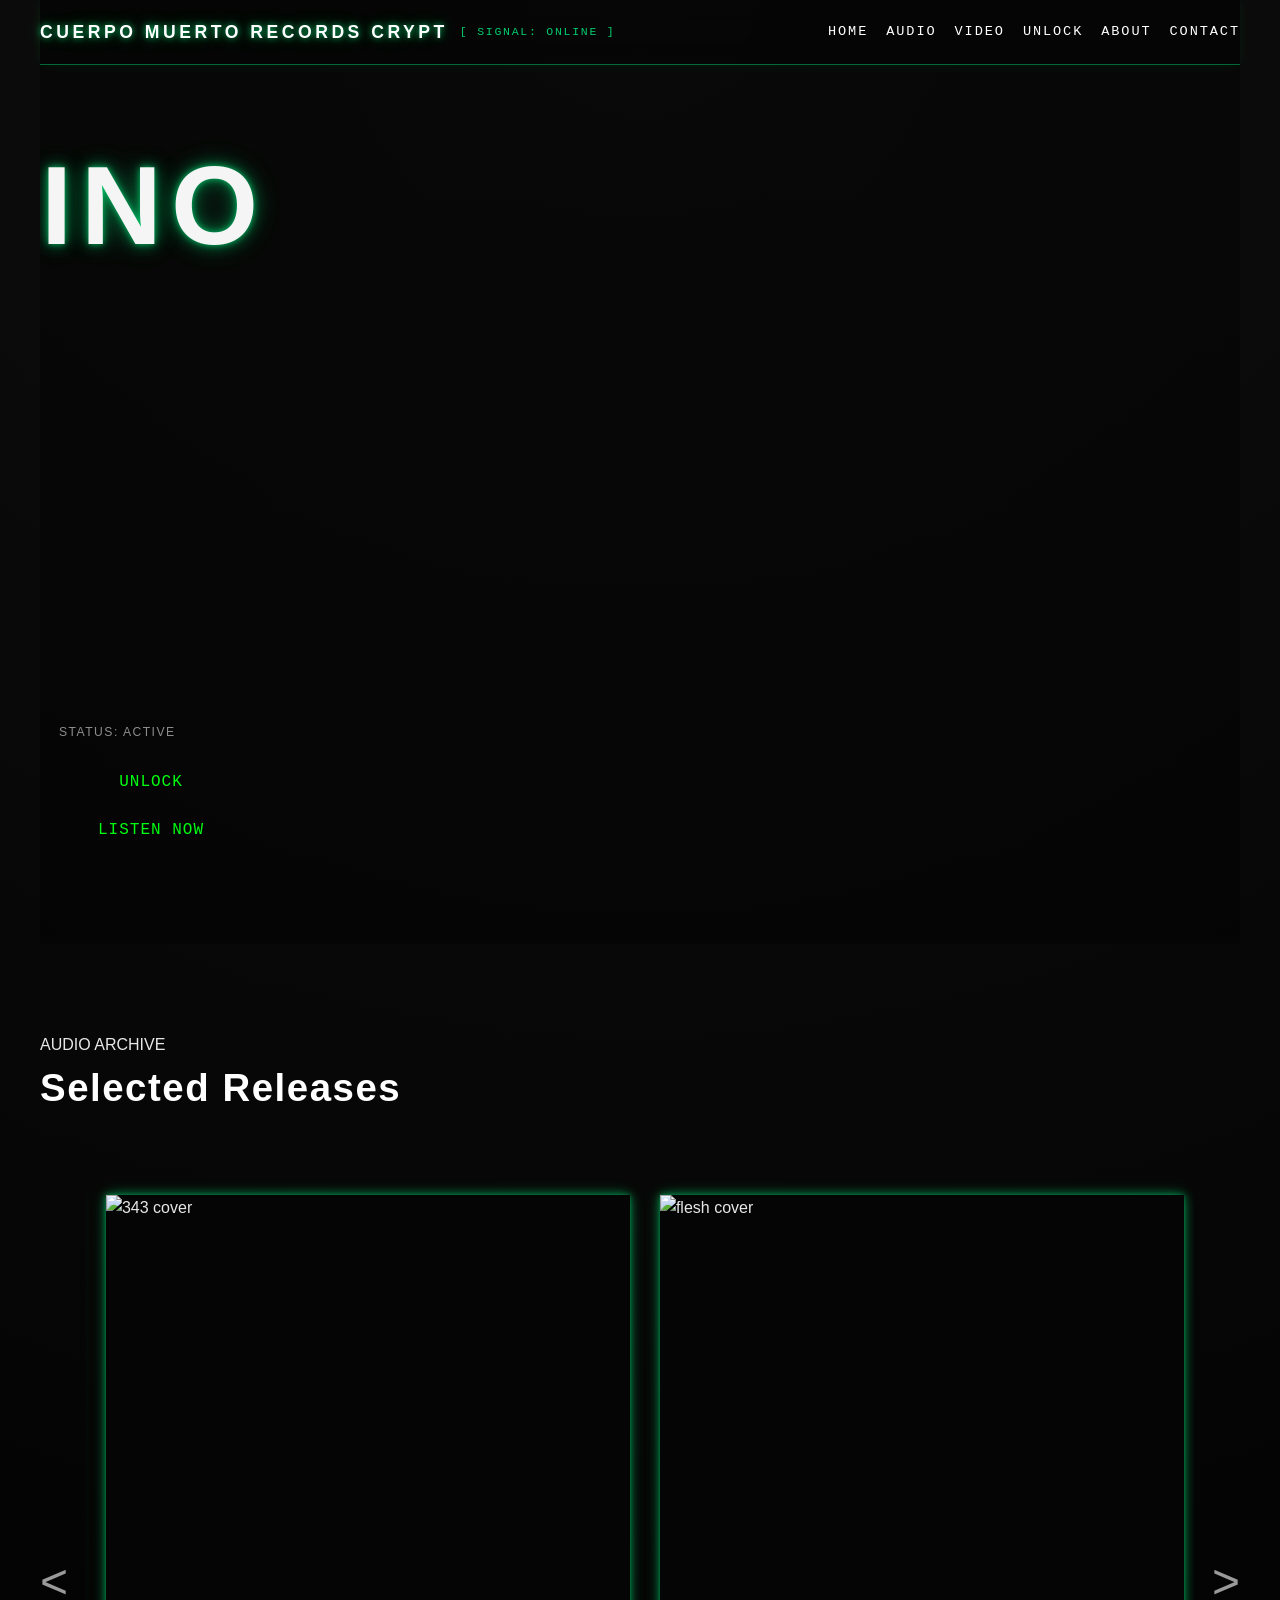
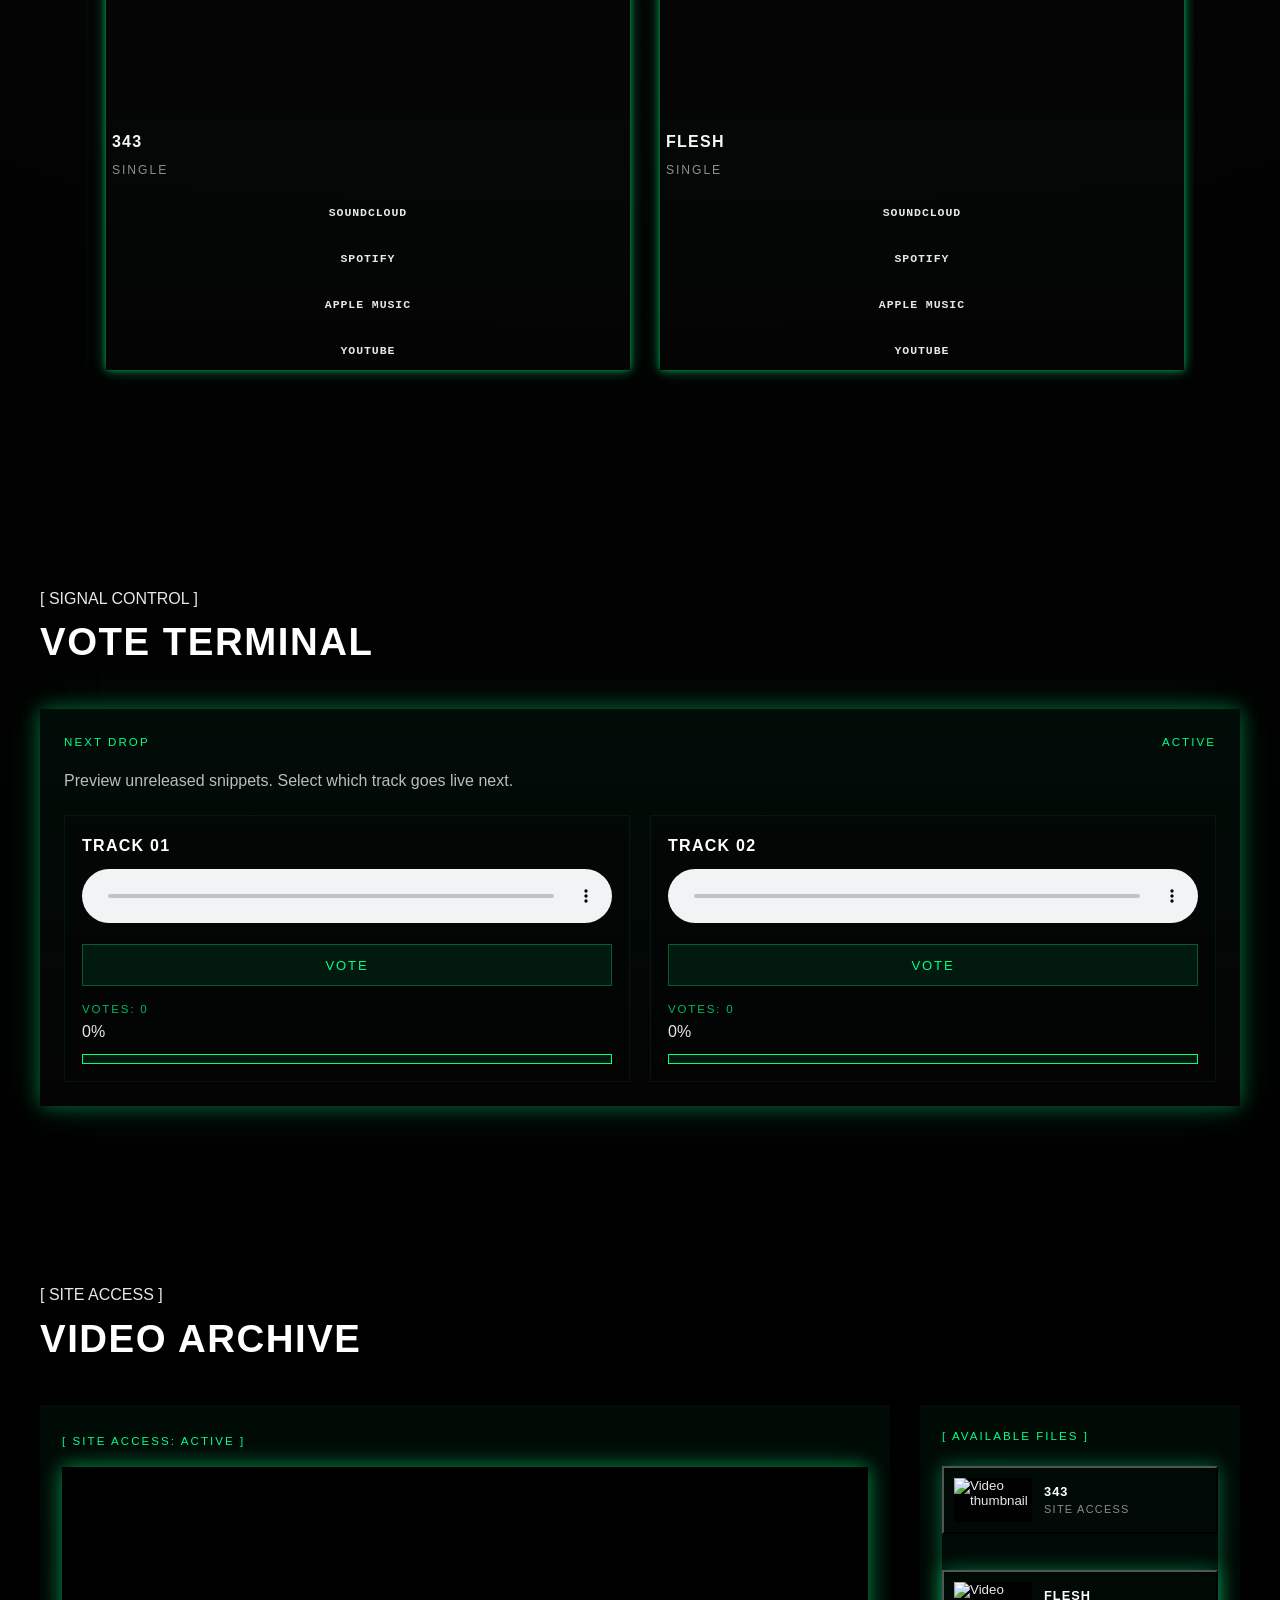
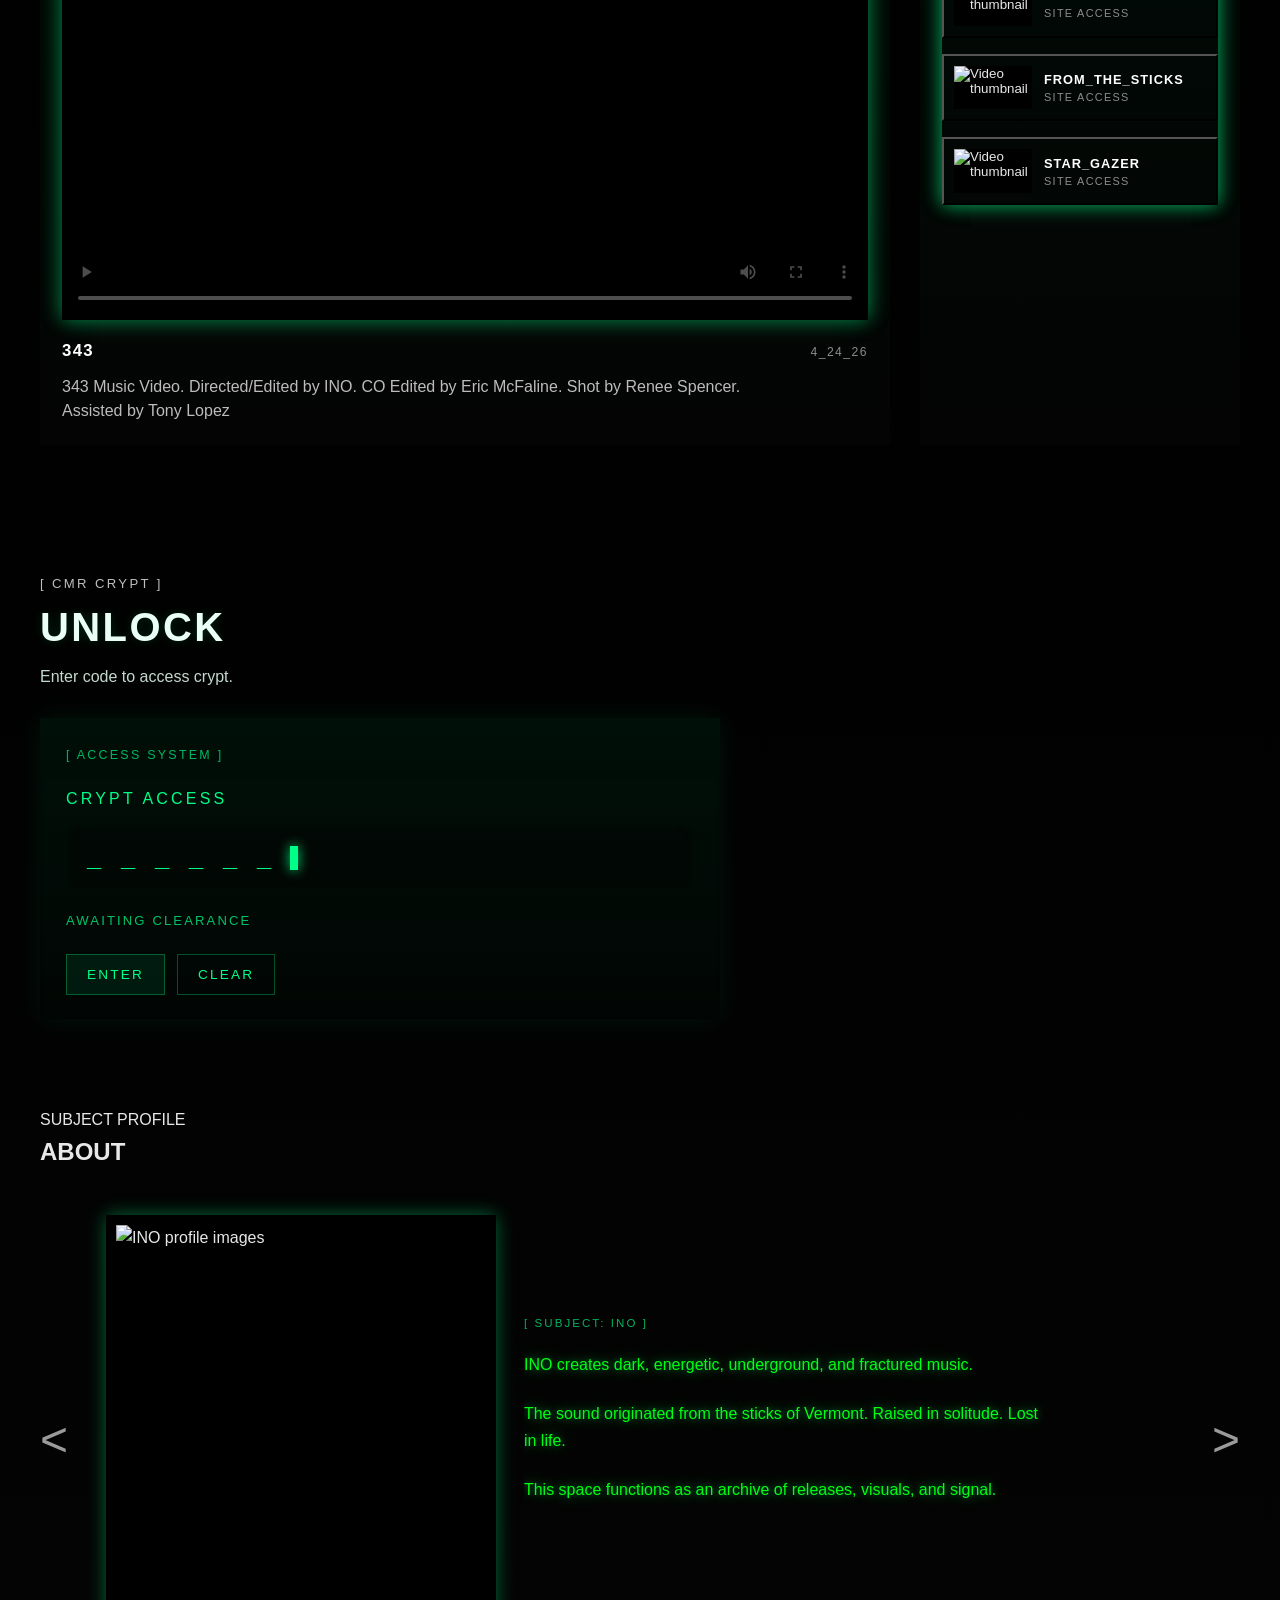
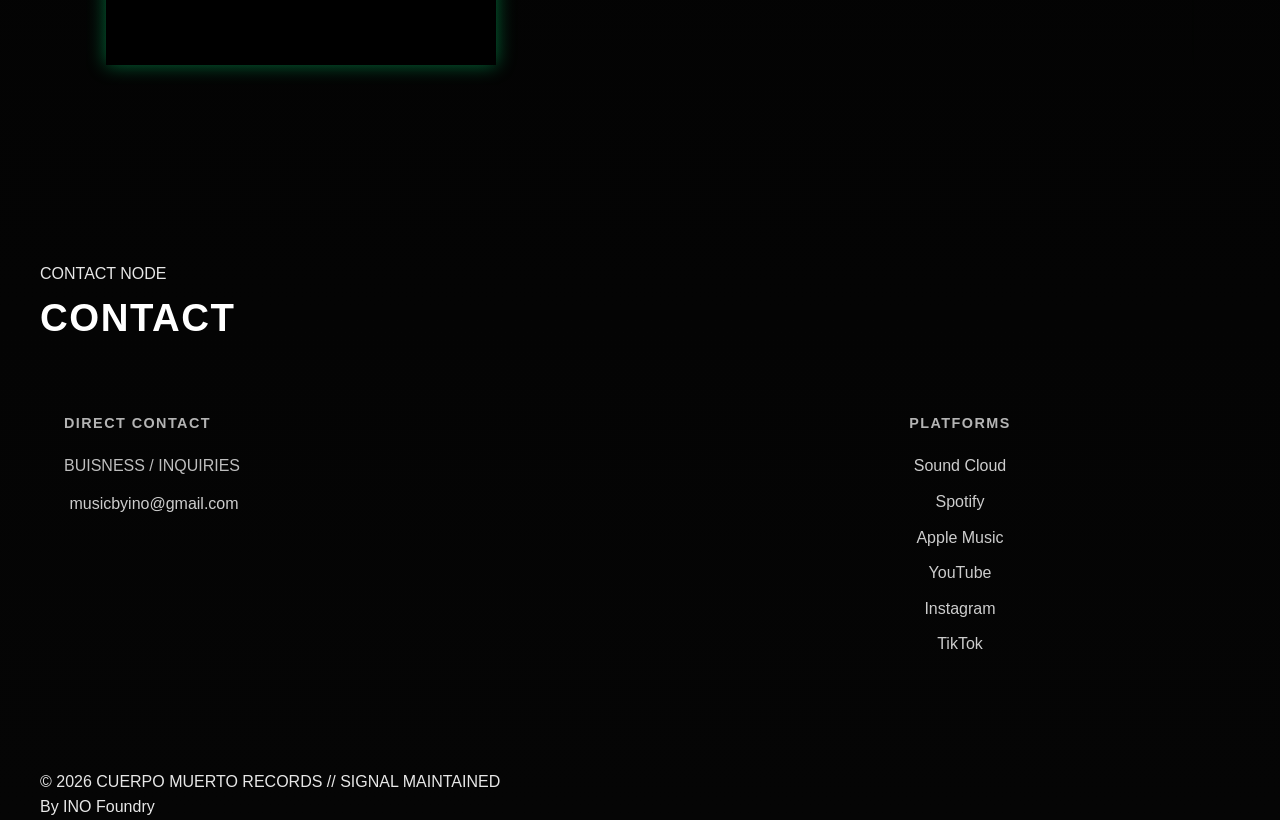
==== commit 3c052d1b: "Add files via upload" ====
--- a/index.html
+++ b/index.html
@@ -167,12 +167,11 @@
 
         <button class="vote-btn">VOTE</button>
         <p class="vote-count">Votes: 0</p>
-
-        <div class="vote-meter">
-          <div class="vote-fill"></div>
-        </div>
-
-        <span class="vote-count">0%</span>
+        <p class="vote-percent">0%</p>
+         <div class="vote-bar">
+          <div class="vote-bar-fill"></div>
+      </div>
+
       </div>
 
       <!-- TRACK 02 -->
@@ -184,13 +183,12 @@
         </audio>
 
         <button class="vote-btn">VOTE</button>
-        <p class="vote-count">Votes: 0</p>
-
-        <div class="vote-meter">
-          <div class="vote-fill"></div>
-        </div>
-
-        <span class="vote-count">0%</span>
+         <p class="vote-count">Votes: 0</p>
+         <p class="vote-percent">0%</p>
+         <div class="vote-bar">
+          <div class="vote-bar-fill"></div>
+      </div>
+
       </div>
 
     </div>
@@ -397,7 +395,7 @@
             <div class="cover-frame">
               <img
                 id="coverArt"
-                src="images/cover1.jpg"
+                src="https://pub-9db467ada9744f04b4c0eaf2e4b1ca71.r2.dev/INO_LOGO_BARB.WIRE.png"
                 alt="Track cover art"
                 class="cover-art"
               />
@@ -474,10 +472,11 @@
             <button
               type="button"
               class="track-item active"
-              data-src="assets/audio/audio_player/ICB_WYS.mp3"
+              data-src="https://pub-9db467ada9744f04b4c0eaf2e4b1ca71.r2.dev/audio/audio_player/ICB_WYS.mp3"
               data-title="ICB_WYS.mp3"
               data-artist="INO"
-              data-cover="images/cover1.jpg"
+              data-cover="https://pub-9db467ada9744f04b4c0eaf2e4b1ca71.r2.dev/INO_LOGO_BARB.WIRE.png"
+              data-lyrics="Ino mf crazy baby watch yo self | I be talkin to myself in the depths of hell. | I been dropping more tabs | I need bigger dabs | It dont ever last | It | (It dont ever fucking last) | Walking lone thru this world trynna love myself | Trynna find these pieces they so scattered down this well | I aint good I aint really fucking feeing well | Been a long time since I really seen myself | I aint got no options baby what the Fuck is left | Imma do the right thing. All with no respect | I do what I want to go do what you can | Imma shoot a lil film and fly to Japan | This the blacksmith | Come Fuck with the man | Cuz I make this | All with my hands | Fuck a bag | Fuck mask | You can look me right up | Im the eyes mf | Imma tell you wassup | Aint no lie mf | imma tell you wassup"
             >
               01 / Track One
             </button>
@@ -488,8 +487,7 @@
                data-src="audio/song2.mp3"
                data-title="Track Two"
                data-artist="INO"
-               data-cover="images/cover2.jpg"
-               data-lyrics="Ino mf crazy baby watch yo self | I be talkin to myself in the depths of hell. | I been dropping more tabs | I need bigger dabs | It dont ever last | It | (It dont ever fucking last) | Walking lone thru this world trynna love myself | Trynna find these pieces they so scattered down this well | I aint good I aint really fucking feeing well | Been a long time since I really seen myself | I aint got no options baby what the Fuck is left | Imma do the right thing. All with no respect | I do what I want to go do what you can | Imma shoot a lil film and fly to Japan | This the blacksmith | Come Fuck with the man | Cuz I make this | All with my hands | Fuck a bag | Fuck mask | You can look me right up | Im the eyes mf | Imma tell you wassup | Aint no lie mf | imma tell you wassup"
+               data-cover="https://pub-9db467ada9744f04b4c0eaf2e4b1ca71.r2.dev/INO_LOGO_BARB.WIRE.png"
             >
               02 / Track Two
           </button>
@@ -500,7 +498,7 @@
             data-src="audio/song3.mp3"
             data-title="Track Three"
             data-artist="INO"
-            data-cover="images/cover3.jpg"
+            data-cover="https://pub-9db467ada9744f04b4c0eaf2e4b1ca71.r2.dev/INO_LOGO_BARB.WIRE.png"
           >
             03 / Track Three
         </button>
--- a/style.css
+++ b/style.css
@@ -867,7 +867,20 @@
   letter-spacing: 0.12em;
   text-transform: uppercase;
 }
-
+.vote-bar {
+  width: 100%;
+  height: 10px;
+  border: 1px solid #00ff88;
+  margin-top: 10px;
+  background: rgba(0, 255, 136, 0.08);
+}
+
+.vote-bar-fill {
+  width: 0%;
+  height: 100%;
+  background: #00ff88;
+  transition: width 0.3s ease;
+}
 
 /* =========================
    UNLOCK + AUDIO TERMINAL
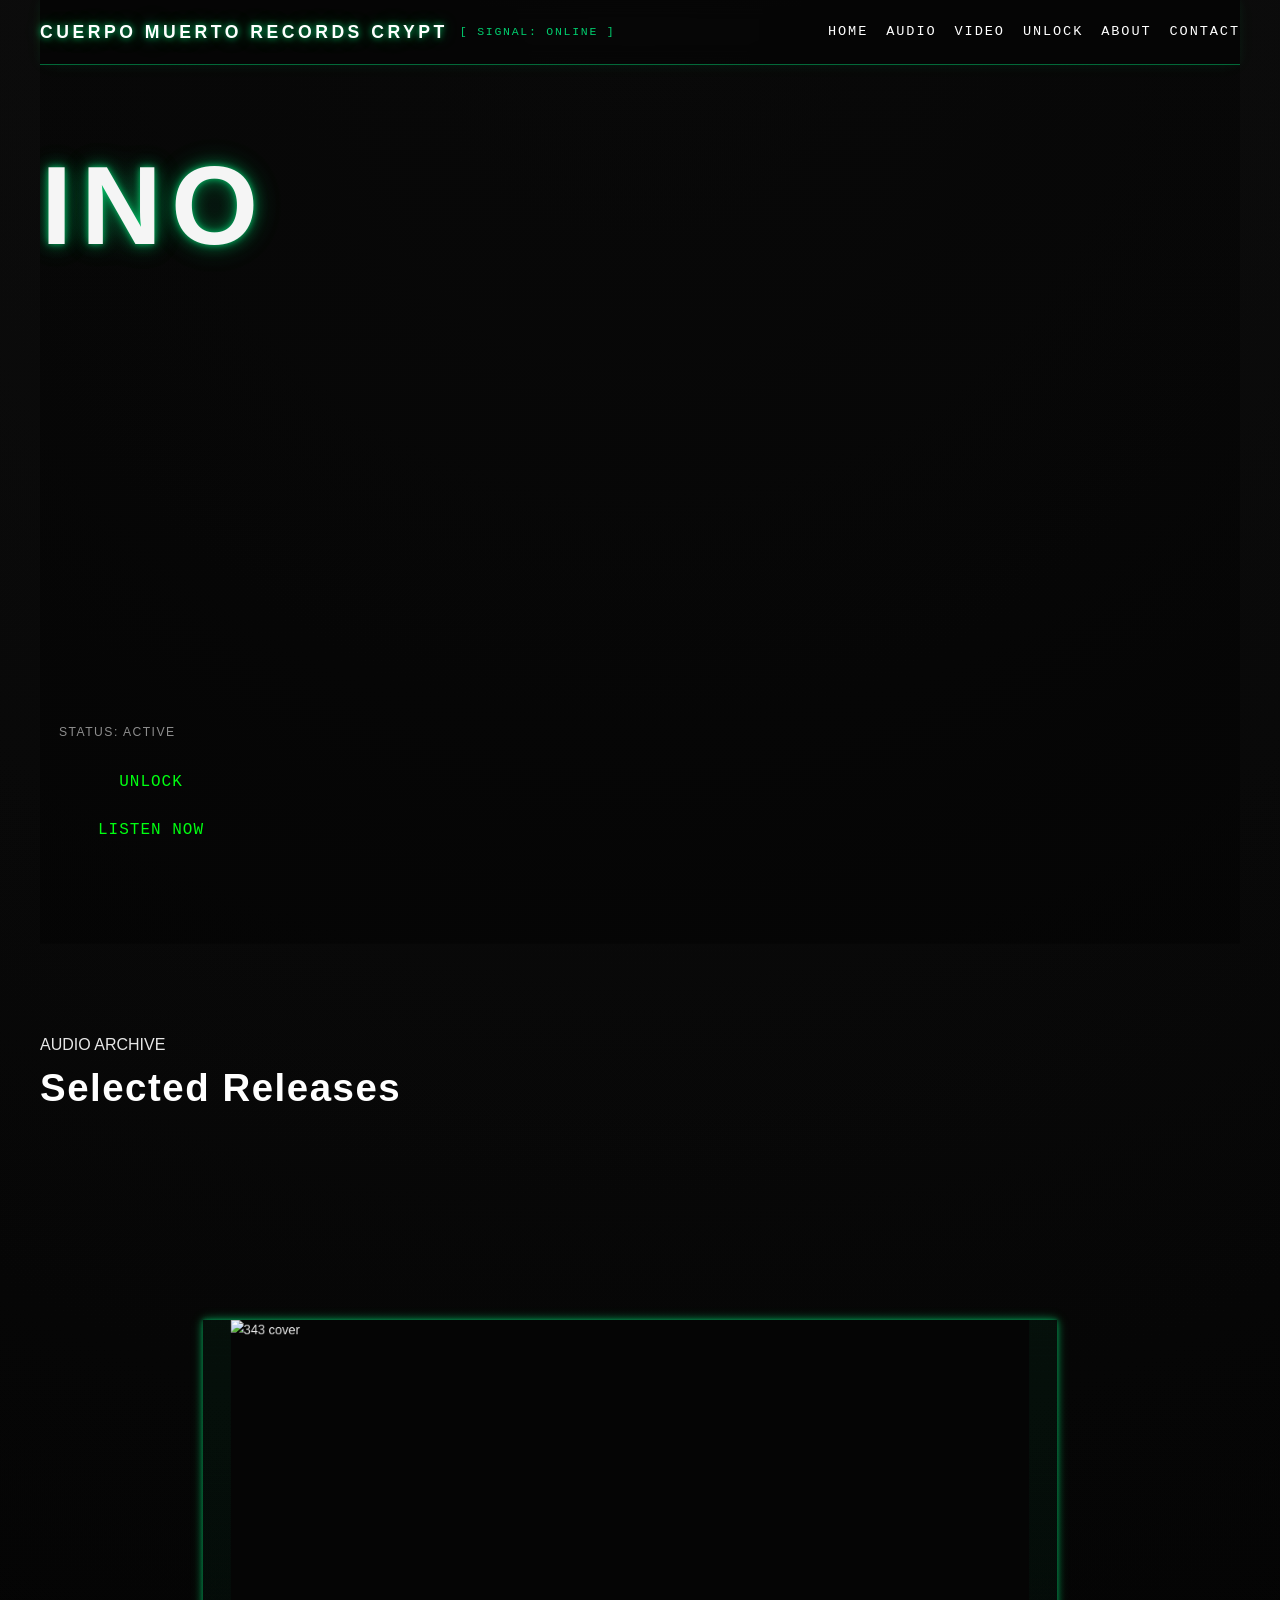
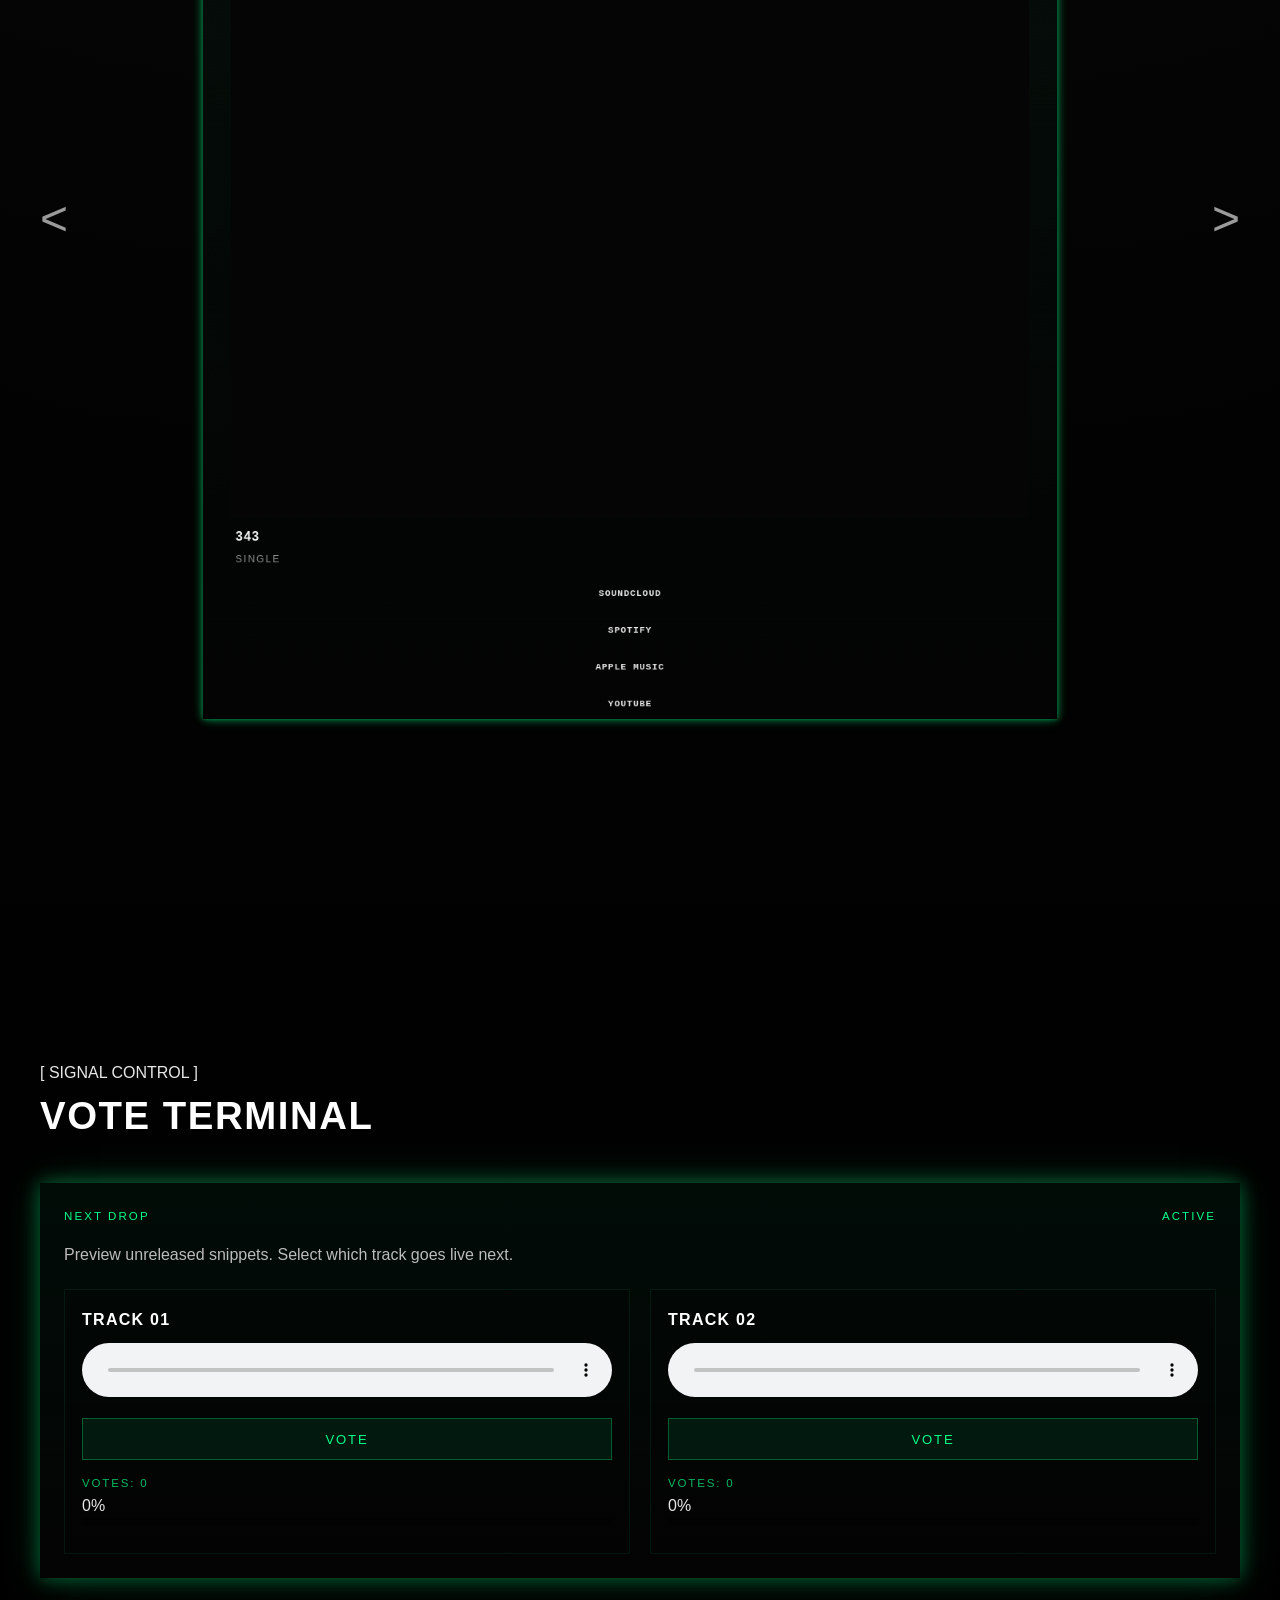
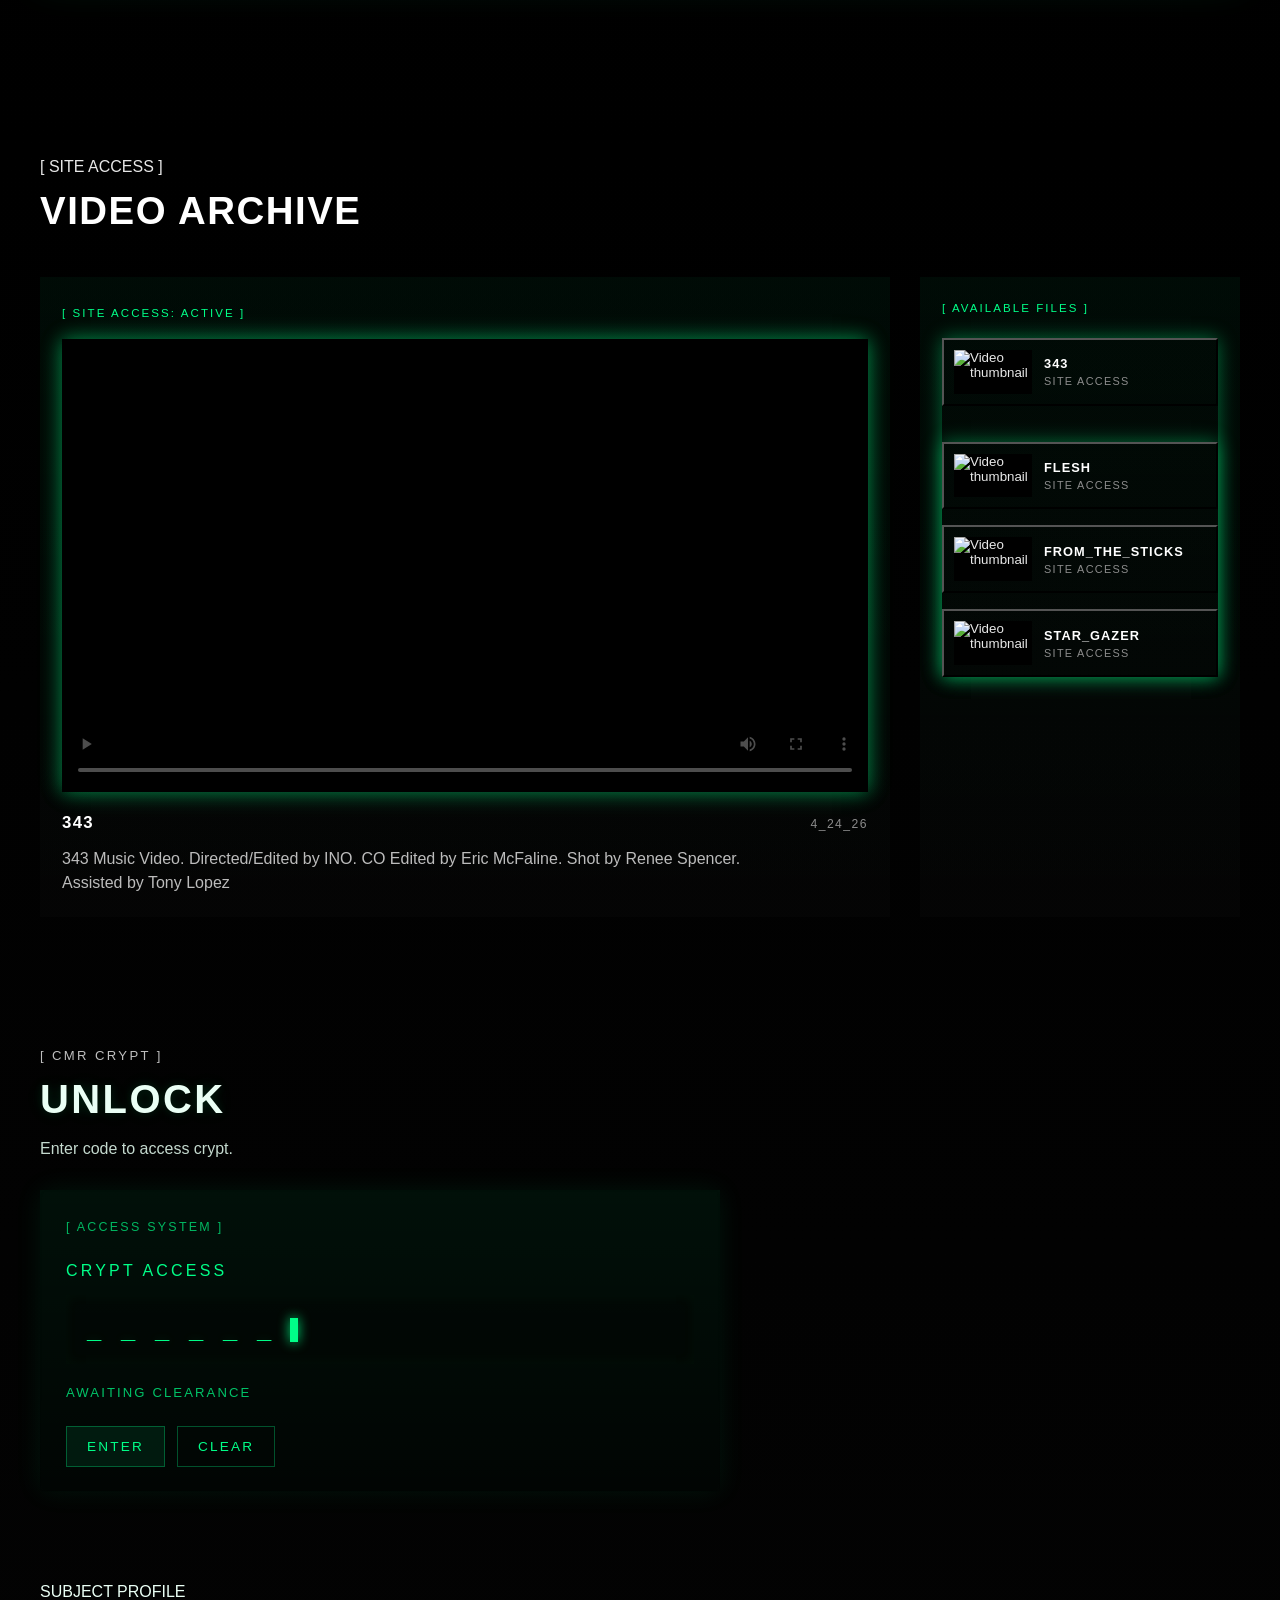
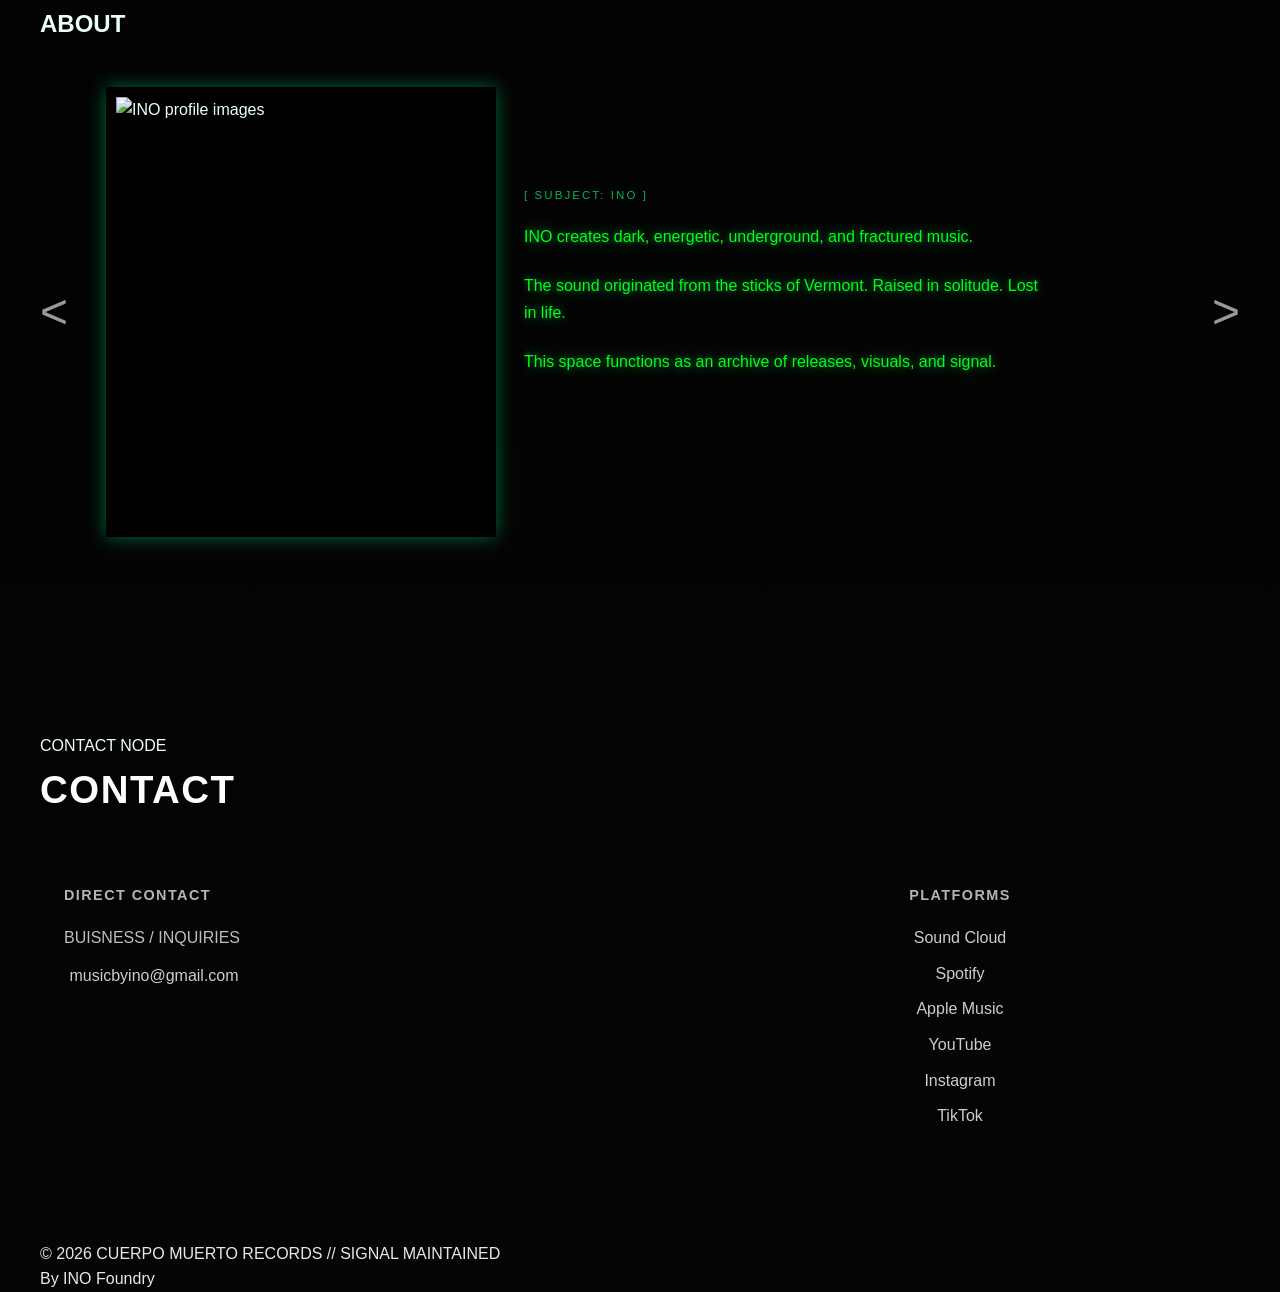
==== commit ad276bcd: "MAJOR UNLOCK OVER  HAUL V1" ====
--- a/index.html
+++ b/index.html
@@ -382,135 +382,64 @@
     </div>
   </div>
   
-  <!-- UNLOCK STATE -->
-      <div class="audio-terminal unlocked-state hidden" id="audioTerminal">
-        <div class="audio-terminal-top">
-          <span class="audio-terminal-label">[ AUDIO TERMINAL UNLOCKED ]</span>
-          <span class="audio-terminal-status">CLEARANCE ACCEPTED</span>
-        </div>
-        
-        <div class="audio-terminal-main">
-          <!-- LEFT SIDE -->
-          <div class="audio-left">
-            <div class="cover-frame">
-              <img
-                id="coverArt"
-                src="https://pub-9db467ada9744f04b4c0eaf2e4b1ca71.r2.dev/INO_LOGO_BARB.WIRE.png"
-                alt="Track cover art"
-                class="cover-art"
-              />
-            </div>
-             
-            <div class="track-meta">
-              <div class="track-label">NOW LOADED</div>
-              <h3 class="track-title" id="trackTitle">Track One</h3>
-              <p class="track-artist" id="trackArtist">INO</p>
-            </div>
-            
-            <div class="audio-controls">
-              <button type="button" class="player-btn" id="playBtn">PLAY</button>
-              <button type="button" class="player-btn" id="pauseBtn">PAUSE</button>
-              <button type="button" class="player-btn" id="stopBtn">STOP</button>
-              <button type="button" class="player-btn" id="nextBtn">NEXT</button>
-              <button type="button" class="player-btn" id="toggleLyricsBtn">LYRICS</button>
-            </div>
-
-            <div class="volume-wrap">
-              <label for="volumeControl" class="volume-label">VOLUME</label>
-              <input 
-                type="range"
-                id="volumeControl"
-                class="volume-slider"
-                min="0"
-                max="1"
-                step="0.01"
-                value="1"
-              />
-            </div>
-          </div>
-          <!-- RIGHT SIDE -->
-           <div class="audio-right">
-             <!-- WAVES VIEW -->
-             <div class="visual-header active" id="wavesView">
-               <div class="visual-header">SIGNAL WAVE</div>
-
-               <div class="wave-area">
-                 <span class="wave-bar"></span>
-                 <span class="wave-bar"></span>
-                 <span class="wave-bar"></span>
-                 <span class="wave-bar"></span>
-                 <span class="wave-bar"></span>
-                 <span class="wave-bar"></span>
-                 <span class="wave-bar"></span>
-                 <span class="wave-bar"></span>
-                 <span class="wave-bar"></span>
-                 <span class="wave-bar"></span>
-                 <span class="wave-bar"></span>
-                 <span class="wave-bar"></span>
-                 <span class="wave-bar"></span>
-                 <span class="wave-bar"></span>
-                 <span class="wave-bar"></span>
-               </div>
-             </div>
-              
-             <!-- LYRICS VIEW -->
-            <div class="terminal-visual lyrics-view" id="lyricsView">
-              <div class="visual-header">LYRICS DISPALY</div>
-              <div class="lyrics-panel" id="lyricsPanel">
-                <p>[ Lyrics loaded ]</p>
-                <p> Add lyrics line by line</p>
-                <p>later update w js per track</p>
-              </div>
-            </div>
-          </div>
-        </div>
-          
-        <div class="audio-terminal-bottom">
-          <div class="track-list-label">AVAILABLE FILES</div>
-
-          <div class="track-list" id="trackList">
-            <button
-              type="button"
-              class="track-item active"
-              data-src="https://pub-9db467ada9744f04b4c0eaf2e4b1ca71.r2.dev/audio/audio_player/ICB_WYS.mp3"
-              data-title="ICB_WYS.mp3"
-              data-artist="INO"
-              data-cover="https://pub-9db467ada9744f04b4c0eaf2e4b1ca71.r2.dev/INO_LOGO_BARB.WIRE.png"
-              data-lyrics="Ino mf crazy baby watch yo self | I be talkin to myself in the depths of hell. | I been dropping more tabs | I need bigger dabs | It dont ever last | It | (It dont ever fucking last) | Walking lone thru this world trynna love myself | Trynna find these pieces they so scattered down this well | I aint good I aint really fucking feeing well | Been a long time since I really seen myself | I aint got no options baby what the Fuck is left | Imma do the right thing. All with no respect | I do what I want to go do what you can | Imma shoot a lil film and fly to Japan | This the blacksmith | Come Fuck with the man | Cuz I make this | All with my hands | Fuck a bag | Fuck mask | You can look me right up | Im the eyes mf | Imma tell you wassup | Aint no lie mf | imma tell you wassup"
-            >
-              01 / Track One
-            </button>
-
-             <button
-               type="button"
-               class="track-item"
-               data-src="audio/song2.mp3"
-               data-title="Track Two"
-               data-artist="INO"
-               data-cover="https://pub-9db467ada9744f04b4c0eaf2e4b1ca71.r2.dev/INO_LOGO_BARB.WIRE.png"
-            >
-              02 / Track Two
-          </button>
-            
-          <button
-            type="button"
-            class="track-item"
-            data-src="audio/song3.mp3"
-            data-title="Track Three"
-            data-artist="INO"
-            data-cover="https://pub-9db467ada9744f04b4c0eaf2e4b1ca71.r2.dev/INO_LOGO_BARB.WIRE.png"
-          >
-            03 / Track Three
-        </button>
-      </div>
-    </div>
-
-    <audio id="audioPlayer" preload="metadata">
-      <source src="audio/song1.mp3" type="audio/mpeg" />
-      Your browser does not support the audio element.
-    </audio>
-  </div>
-</section>
+ <!-- UNLOCK STATE -->
+<div class="audio-terminal unlocked-state hidden" id="audioTerminal">
+  <div class="audio-terminal-top">
+    <span class="audio-terminal-label">[ AUDIO TERMINAL UNLOCKED ]</span>
+    <span class="audio-terminal-status">CLEARANCE ACCEPTED</span>
+  </div>
+
+  <!-- CENTER AUDIO PLAYER -->
+  <div class="crypt-player">
+    <div class="cover-frame">
+      <img
+        id="coverArt"
+        src="https://pub-9db467ada9744f04b4c0eaf2e4b1ca71.r2.dev/INO_LOGO_BARB.WIRE.png"
+        alt="Track cover art"
+        class="cover-art"
+      />
+    </div>
+
+    <div class="track-meta">
+      <div class="track-label">NOW LOADED</div>
+      <h3 class="track-title" id="trackTitle">CLASSIFIED AUDIO</h3>
+      <p class="track-artist" id="trackArtist">INO</p>
+    </div>
+
+    <div class="audio-controls">
+      <button type="button" class="player-btn" id="prevBtn">PREV</button>
+      <button type="button" class="player-btn" id="playBtn">PLAY</button>
+      <button type="button" class="player-btn" id="nextBtn">NEXT</button>
+    </div>
+  </div>
+
+  <!-- DISPLAY TOGGLE -->
+  <div class="audio-view-toggle">
+    <button type="button" class="player-btn active" id="showWavesBtn">WAVES</button>
+    <button type="button" class="player-btn" id="toggleLyricsBtn">LYRICS</button>
+  </div>
+
+  <!-- DISPLAY AREA BELOW PLAYER -->
+  <div class="audio-display">
+    <!-- WAVES VIEW -->
+    <div class="terminal-visual waves-view active" id="wavesView">
+      <div class="visual-header">SIGNAL WAVE</div>
+
+      <div class="wave-area" id="waveArea"></div>
+    </div>
+
+    <!-- LYRICS VIEW -->
+    <div class="terminal-visual lyrics-view" id="lyricsView">
+      <div class="visual-header">LYRICS DISPLAY</div>
+
+  <div class="lyrics-panel terminal-lyrics-panel" id="lyricsPanel">
+  <p class="lyric-line muted">[ LYRICS LOCKED UNTIL PLAYBACK ]</p>
+</div>
+    </div>
+  </div>
+
+  <audio id="audioPlayer" preload="metadata"></audio>
+</div>
 <!-- ABOUT --> 
 <section class="about-section" id="about">
   <div class="section-header">
--- a/style.css
+++ b/style.css
@@ -433,8 +433,12 @@
 
 /* 2 cards visible */
 .audio-card.audio-slide {
-  flex: 0 0 calc((100% - 20px) / 2);
-  max-width: calc((100% - 20px) / 2);
+  flex: 0 0 100%;
+  min-width: 100%;
+  max-width: 90%;
+  padding-inline: 35px;
+  transform: scale(0.80);
+  transform-origin: center center;
 }
 
 
@@ -448,7 +452,8 @@
    ========================= */
 
 .audio-card {
-  margin: 20px 0;
+  width: min(520px, 100%);
+  margin: 20px auto;
 
   background:
     linear-gradient(
@@ -681,7 +686,7 @@
   transform: translateY(-1px);
 }
 
-.vote-meter {
+.vote-bar {
   width: 100%;
   height: 8px;
   margin-bottom: 10px;
@@ -689,7 +694,7 @@
   overflow: hidden;
 }
 
-.vote-fill {
+.vote-bar-fill {
   width: 0%;
   height: 100%;
   background: #00ff88;
@@ -867,20 +872,7 @@
   letter-spacing: 0.12em;
   text-transform: uppercase;
 }
-.vote-bar {
-  width: 100%;
-  height: 10px;
-  border: 1px solid #00ff88;
-  margin-top: 10px;
-  background: rgba(0, 255, 136, 0.08);
-}
-
-.vote-bar-fill {
-  width: 0%;
-  height: 100%;
-  background: #00ff88;
-  transition: width 0.3s ease;
-}
+
 
 /* =========================
    UNLOCK + AUDIO TERMINAL
@@ -1102,26 +1094,29 @@
   color: rgba(0, 255, 135, 0.76);
 }
 
-.audio-terminal-main {
+/* =========================
+   CENTERED CRYPT PLAYER
+   ========================= */
+
+.crypt-player {
+  width: 100%;
+  max-width: 620px;
+  margin: 0 auto 20px;
+  padding: 18px;
   display: grid;
-  grid-template-columns: 360px 1fr;
-  gap: 26px;
-  align-items: start;
-}
-
-/* =========================
-   LEFT SIDE
-   ========================= */
-
-.audio-left {
-  display: flex;
-  flex-direction: column;
-  gap: 18px;
+  grid-template-columns: 76px 1fr;
+  gap: 16px;
+  align-items: center;
+  border: 1px solid rgba(0, 255, 135, 0.26);
+  background: rgba(0, 0, 0, 0.32);
+  box-shadow:
+    inset 0 0 16px rgba(0, 255, 135, 0.04),
+    0 0 18px rgba(0, 255, 135, 0.06);
 }
 
 .cover-frame {
-  width: 100%;
-  aspect-ratio: 1 / 1;
+  width: 76px;
+  height: 76px;
   border: 1px solid rgba(0, 255, 135, 0.3);
   background: rgba(0, 0, 0, 0.35);
   overflow: hidden;
@@ -1138,21 +1133,20 @@
 }
 
 .track-meta {
-  display: flex;
-  flex-direction: column;
-  gap: 8px;
+  min-width: 0;
 }
 
 .track-label {
-  font-size: 0.72rem;
+  margin-bottom: 6px;
+  font-size: 0.7rem;
   letter-spacing: 0.18em;
   text-transform: uppercase;
   color: rgba(0, 255, 135, 0.65);
 }
 
 .track-title {
-  margin: 0;
-  font-size: 1.3rem;
+  margin: 0 0 6px;
+  font-size: 1.12rem;
   letter-spacing: 0.08em;
   text-transform: uppercase;
   color: #eafff5;
@@ -1160,25 +1154,28 @@
 
 .track-artist {
   margin: 0;
-  font-size: 0.95rem;
+  font-size: 0.86rem;
   letter-spacing: 0.12em;
   text-transform: uppercase;
   color: rgba(0, 255, 135, 0.78);
 }
 
 .audio-controls {
-  display: grid;
-  grid-template-columns: repeat(2, minmax(0, 1fr));
+  grid-column: 1 / -1;
+  display: flex;
+  justify-content: center;
+  flex-wrap: wrap;
   gap: 10px;
+  margin-top: 4px;
 }
 
 .player-btn {
-  padding: 12px 14px;
+  padding: 11px 14px;
   border: 1px solid rgba(0, 255, 135, 0.3);
   background: rgba(0, 255, 135, 0.08);
   color: #00ff88;
   font-family: inherit;
-  font-size: 0.82rem;
+  font-size: 0.78rem;
   letter-spacing: 0.14em;
   text-transform: uppercase;
   cursor: pointer;
@@ -1189,51 +1186,39 @@
     transform 0.2s ease;
 }
 
-.player-btn:hover {
+.player-btn:hover,
+.player-btn.active {
   background: rgba(0, 255, 135, 0.14);
   border-color: rgba(0, 255, 135, 0.5);
   box-shadow: 0 0 14px rgba(0, 255, 135, 0.1);
   transform: translateY(-1px);
 }
 
-.volume-wrap {
-  display: flex;
-  flex-direction: column;
+/* =========================
+   WAVES / LYRICS TOGGLE
+   ========================= */
+
+.audio-view-toggle {
+  display: flex;
+  justify-content: center;
+  flex-wrap: wrap;
   gap: 10px;
-  padding: 14px 16px;
-  border: 1px solid rgba(0, 255, 135, 0.2);
-  background: rgba(0, 0, 0, 0.22);
-}
-
-.volume-label {
-  font-size: 0.74rem;
-  letter-spacing: 0.18em;
-  text-transform: uppercase;
-  color: rgba(0, 255, 135, 0.72);
-}
-
-.volume-slider {
-  width: 100%;
-  accent-color: #00ff88;
-  cursor: pointer;
-}
-
-/* =========================
-   RIGHT SIDE
-   ========================= */
-
-.audio-right {
-  min-height: 100%;
+  margin: 0 auto 18px;
+}
+
+/* =========================
+   DISPLAY AREA BELOW PLAYER
+   ========================= */
+
+.audio-display {
+  width: 100%;
+  max-width: 860px;
+  margin: 0 auto;
 }
 
 .terminal-visual {
   display: none;
-  height: 100%;
-  min-height: 440px;
-  padding: 18px;
-  border: 1px solid rgba(0, 255, 135, 0.25);
-  background: rgba(0, 0, 0, 0.34);
-  box-shadow: inset 0 0 16px rgba(0, 255, 135, 0.04);
+  min-height: 260px;
 }
 
 .terminal-visual.active {
@@ -1254,49 +1239,32 @@
 
 .wave-area {
   display: flex;
-  align-items: end;
+  align-items: flex-end;
   justify-content: space-between;
-  gap: 10px;
-  height: calc(100% - 30px);
-  min-height: 360px;
+  gap: 2px;
+  height: 210px;
 }
 
 .wave-bar {
   flex: 1;
-  min-width: 8px;
-  border-radius: 999px 999px 0 0;
+  min-width: 3px;
+  height: 8%;
+  border-radius: 0;
   background: linear-gradient(
     180deg,
     rgba(0, 255, 135, 0.95) 0%,
     rgba(0, 255, 135, 0.35) 100%
   );
   box-shadow: 0 0 10px rgba(0, 255, 135, 0.18);
-}
-
-.wave-bar:nth-child(1)  { height: 18%; }
-.wave-bar:nth-child(2)  { height: 42%; }
-.wave-bar:nth-child(3)  { height: 26%; }
-.wave-bar:nth-child(4)  { height: 58%; }
-.wave-bar:nth-child(5)  { height: 34%; }
-.wave-bar:nth-child(6)  { height: 74%; }
-.wave-bar:nth-child(7)  { height: 28%; }
-.wave-bar:nth-child(8)  { height: 62%; }
-.wave-bar:nth-child(9)  { height: 40%; }
-.wave-bar:nth-child(10) { height: 82%; }
-.wave-bar:nth-child(11) { height: 30%; }
-.wave-bar:nth-child(12) { height: 67%; }
-.wave-bar:nth-child(13) { height: 24%; }
-.wave-bar:nth-child(14) { height: 55%; }
-.wave-bar:nth-child(15) { height: 38%; }
-.wave-bar:nth-child(16) { height: 72%; }
-
+  transition: height 0.08s linear;
+}
 /* =========================
    LYRICS VIEW
    ========================= */
 
 .lyrics-panel {
-  height: calc(100% - 30px);
-  min-height: 360px;
+  min-height: 210px;
+  max-height: 360px;
   overflow-y: auto;
   padding-right: 6px;
   font-size: 0.96rem;
@@ -1307,57 +1275,50 @@
 .lyrics-panel p {
   margin: 0 0 14px;
 }
-
-/* =========================
-   TRACK LIST
-   ========================= */
-
-.audio-terminal-bottom {
-  margin-top: 26px;
-  padding-top: 20px;
-  border-top: 1px solid rgba(0, 255, 135, 0.18);
-}
-
-.track-list-label {
-  margin-bottom: 14px;
-  font-size: 0.75rem;
-  letter-spacing: 0.18em;
-  text-transform: uppercase;
-  color: rgba(0, 255, 135, 0.72);
-}
-
-.track-list {
-  display: grid;
+/* TERMINAL LYRICS */
+
+.terminal-lyrics-panel {
+  display: flex;
+  flex-direction: column;
   gap: 10px;
 }
 
-.track-item {
-  width: 100%;
-  padding: 13px 16px;
-  text-align: left;
-  border: 1px solid rgba(0, 255, 135, 0.22);
-  background: rgba(0, 0, 0, 0.24);
+.lyric-line {
+  position: relative;
+  width: fit-content;
+  margin: 0;
   color: #00ff88;
   font-family: inherit;
-  font-size: 0.86rem;
-  letter-spacing: 0.1em;
-  text-transform: uppercase;
-  cursor: pointer;
+  letter-spacing: 0.04em;
+  opacity: 0.35;
   transition:
-    background 0.2s ease,
-    border-color 0.2s ease,
-    box-shadow 0.2s ease,
-    transform 0.2s ease;
-}
-
-.track-item:hover,
-.track-item.active {
-  background: rgba(0, 255, 135, 0.1);
-  border-color: rgba(0, 255, 135, 0.45);
-  box-shadow: 0 0 14px rgba(0, 255, 135, 0.08);
-  transform: translateY(-1px);
-}
-
+    opacity 0.25s ease,
+    color 0.25s ease;
+}
+
+.lyric-line.active {
+  opacity: 1;
+  color: #eafff5;
+}
+
+.lyric-line.muted {
+  opacity: 0.35;
+}
+
+.lyric-line.active::after {
+  content: "";
+  display: inline-block;
+  width: 8px;
+  height: 18px;
+  margin-left: 8px;
+  background: #00ff88;
+  vertical-align: middle;
+  animation: terminalBlink 0.9s steps(1) infinite;
+}
+.lyric-spacer {
+  height: 22px;
+  opacity: 0;
+}
 /* =========================
    ANIMATION
    ========================= */
@@ -1886,26 +1847,31 @@
     display: block;
   }
 
-  .audio-carousel-viewport {
-    overflow-x: auto;
-    overflow-y: hidden;
-    padding: 10px 0 18px;
-    scroll-snap-type: x mandatory;
-    -webkit-overflow-scrolling: touch;
-  }
+.audio-carousel-viewport {
+  overflow: hidden;
+  padding: 10px 0 18px;
+  touch-action: pan-x;
+}
 
   .audio-carousel-track {
-    gap: 16px;
-    transform: none !important;
-  }
-
-  .audio-card.audio-slide {
-    flex: 0 0 86%;
-    min-width: 86%;
-    max-width: 86%;
-    scroll-snap-align: center;
-  }
-
+    gap: 0;
+  }
+
+.audio-card.audio-slide {
+  flex: 0 0 100%;
+  min-width: 100%;
+  max-width: 100%;
+  padding-inline: 22px;
+  box-sizing: border-box;
+}
+.audio-card.audio-slide .audio-card-cover,
+.audio-card.audio-slide h3,
+.audio-card.audio-slide p,
+.audio-card.audio-slide .project-links {
+  max-width: 420px;
+  margin-left: auto;
+  margin-right: auto;
+}
   .audio-carousel-arrow {
     display: none;
   }
@@ -1948,60 +1914,33 @@
   .video-thumb-item {
     align-items: flex-start;
   }
-
-  /* UNLOCK + AUDIO TERMINAL */
-
-  .unlock-section {
-    padding: 28px 0 0;
-    margin-bottom: 72px;
-  }
-
-  .unlock-title {
-    font-size: clamp(1.9rem, 10vw, 2.5rem);
-  }
-
-  .unlock-subtext {
-    font-size: 0.94rem;
-  }
-
-  .unlock-panel,
+/* UNLOCK */
+
+@media (max-width: 700px) {
   .audio-terminal {
-    max-width: 100%;
-    padding: 20px 16px;
-  }
-
-  .code-display {
-    gap: 8px;
-    padding: 12px;
-  }
-
-  .code-slot {
-    width: 20px;
-    font-size: 1.35rem;
-  }
-
-  .audio-controls {
-    grid-template-columns: 1fr;
-  }
-
-  .terminal-visual {
-    min-height: 260px;
+    padding: 20px;
+  }
+
+  .crypt-player {
+    grid-template-columns: 64px 1fr;
     padding: 14px;
   }
 
-  .wave-area,
-  .lyrics-panel {
-    min-height: 220px;
+  .cover-frame {
+    width: 64px;
+    height: 64px;
+  }
+
+  .track-title {
+    font-size: 0.96rem;
   }
 
   .wave-area {
-    gap: 6px;
-  }
-
-  .wave-bar {
-    min-width: 4px;
-  }
-
+    gap: 1px;
+}
+  .wave-bar  {
+    min-width: 1px;
+  }
   /* ABOUT */
 
   .about-grid {
@@ -2136,11 +2075,10 @@
     font-size: clamp(2rem, 14vw, 3.2rem);
   }
 
-  .audio-card.audio-slide,
   .profile-slide {
-    flex-basis: 90%;
-    min-width: 90%;
-    max-width: 90%;
+    flex-basis: 75%;
+    min-width: 75%;
+    max-width: 75%;
   }
 
   .code-display {
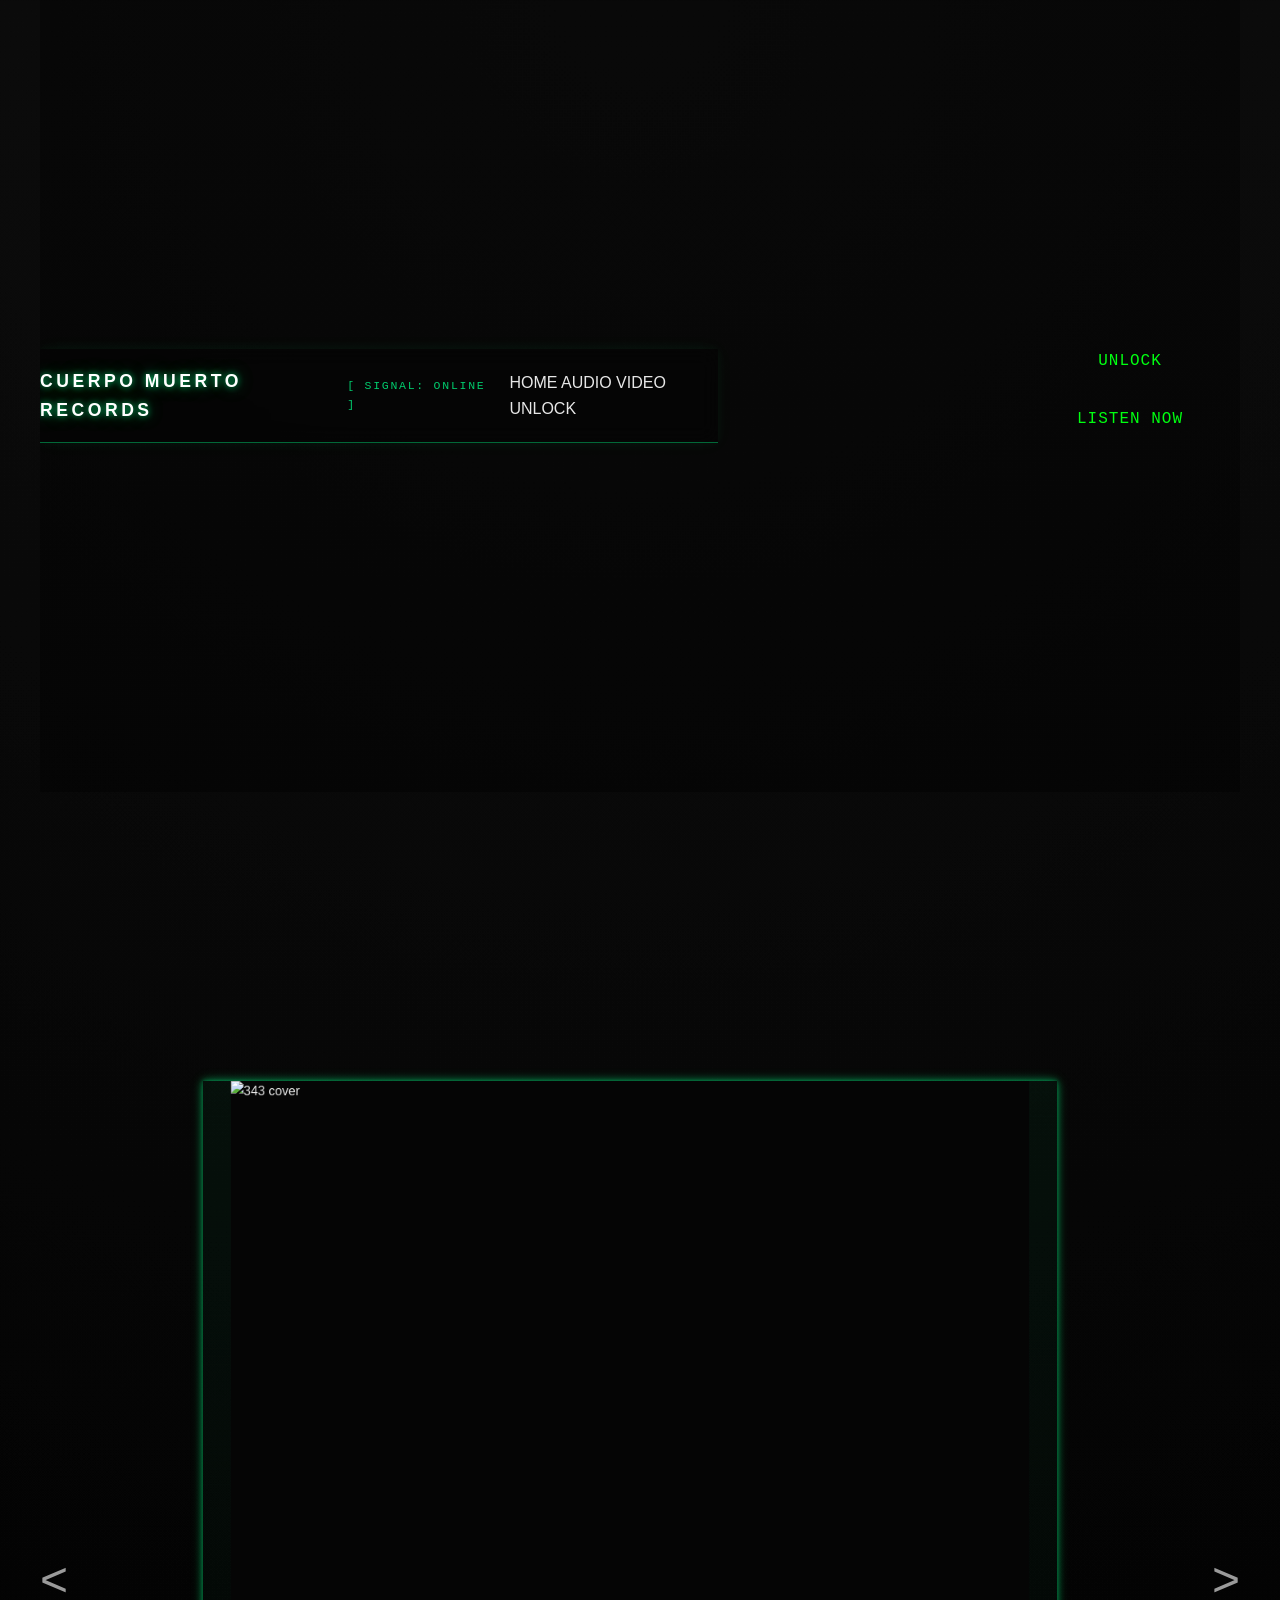
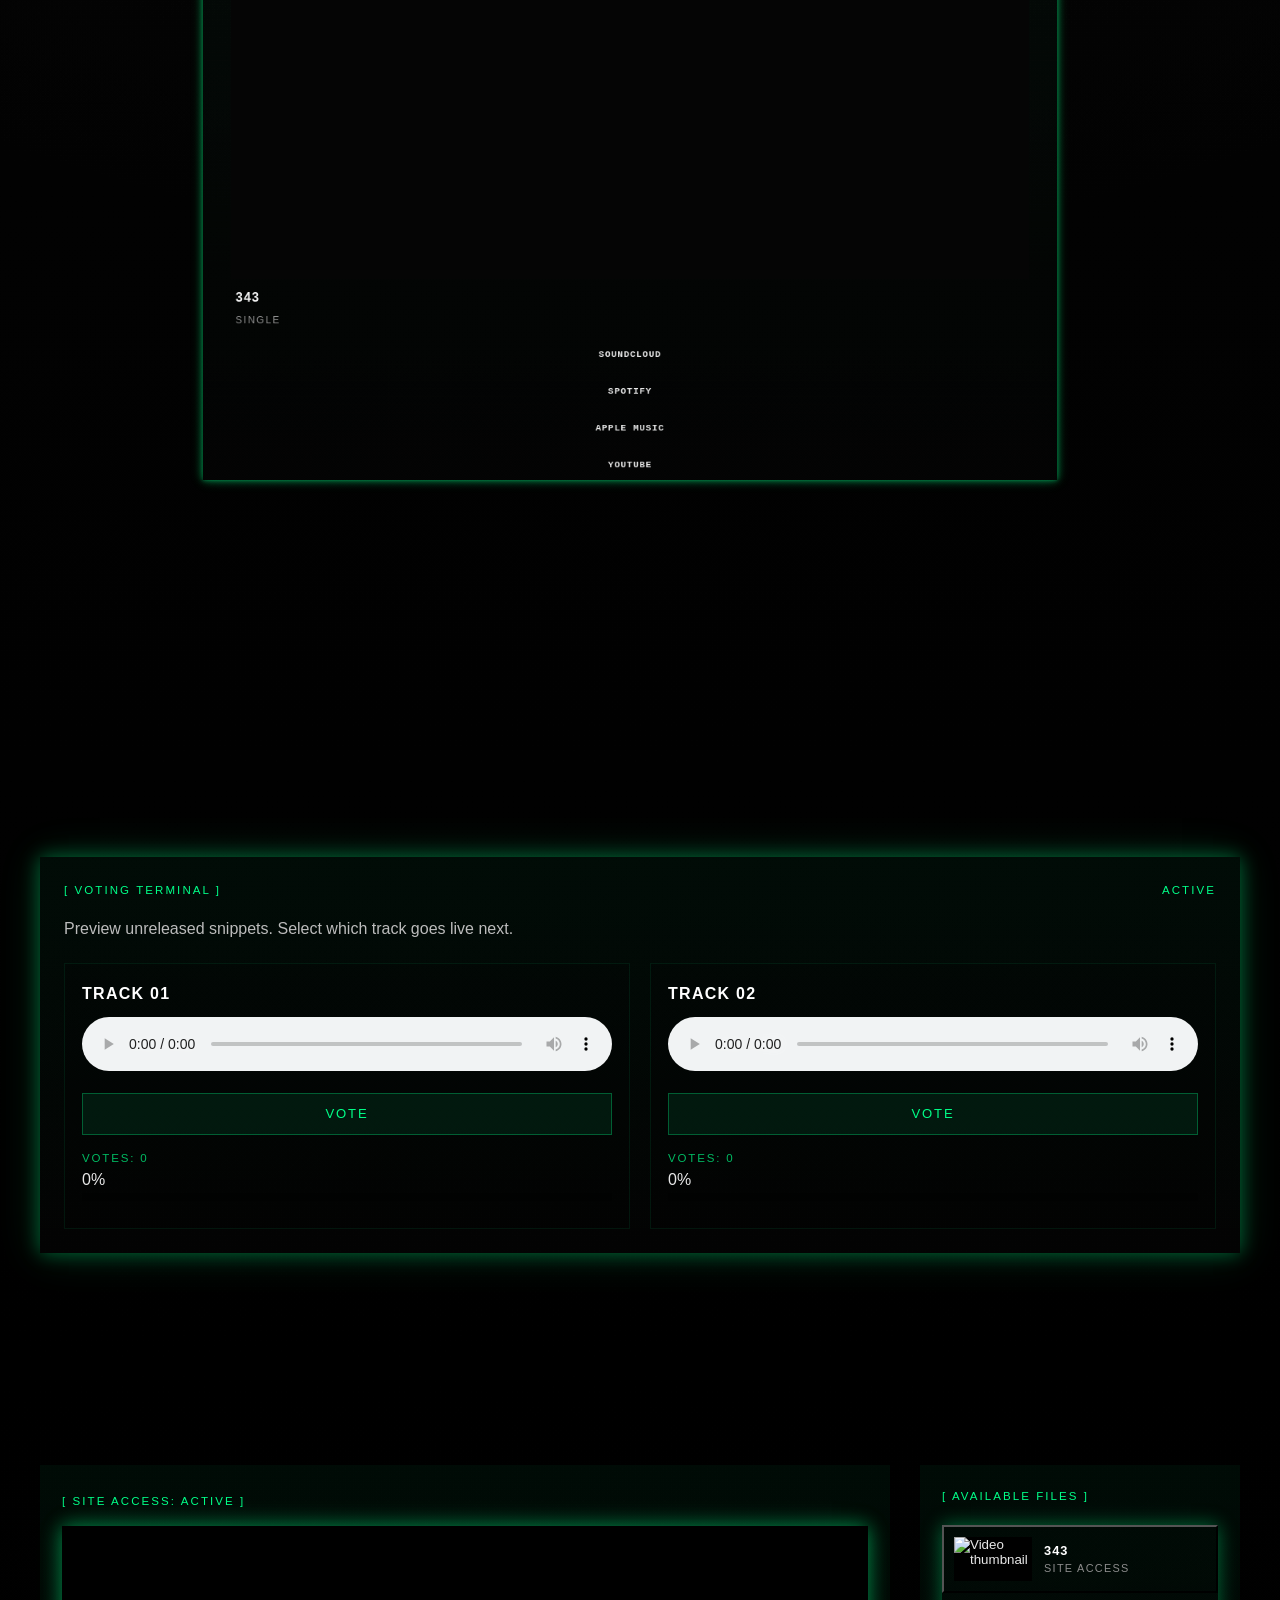
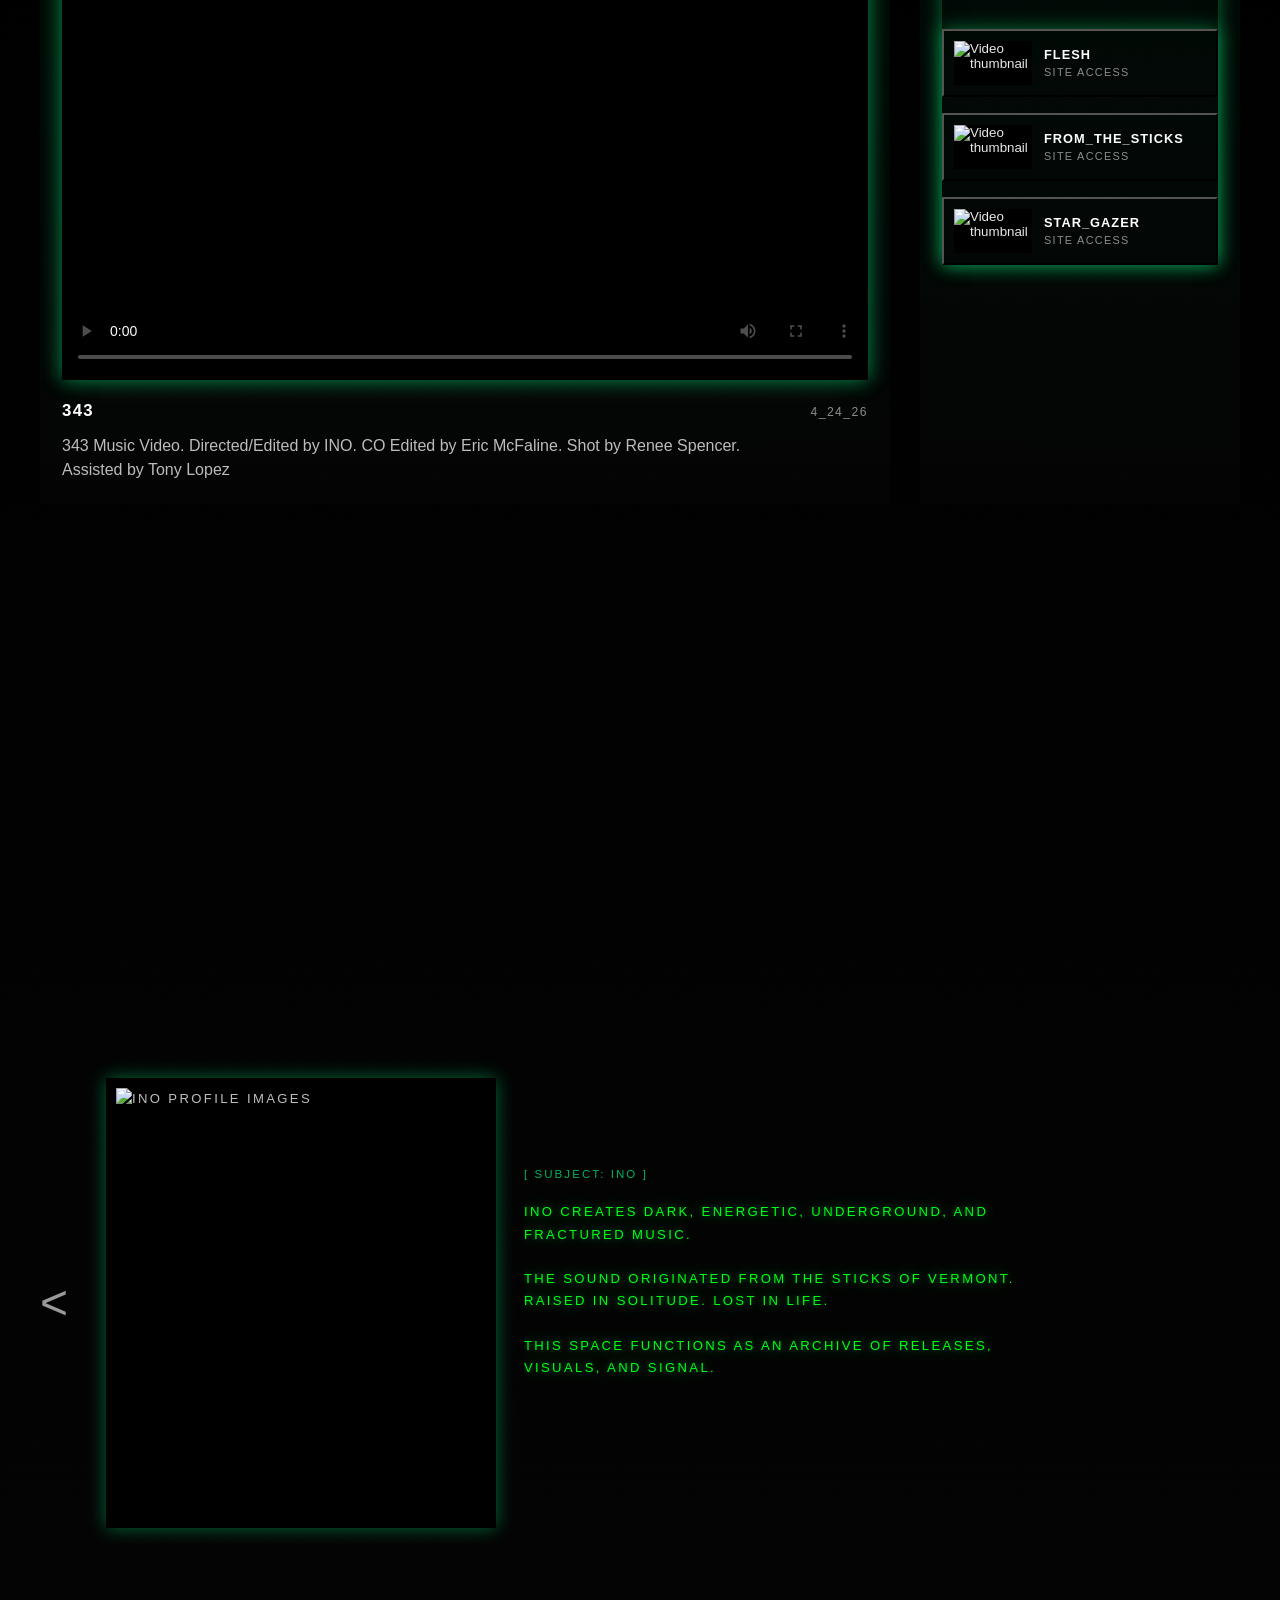
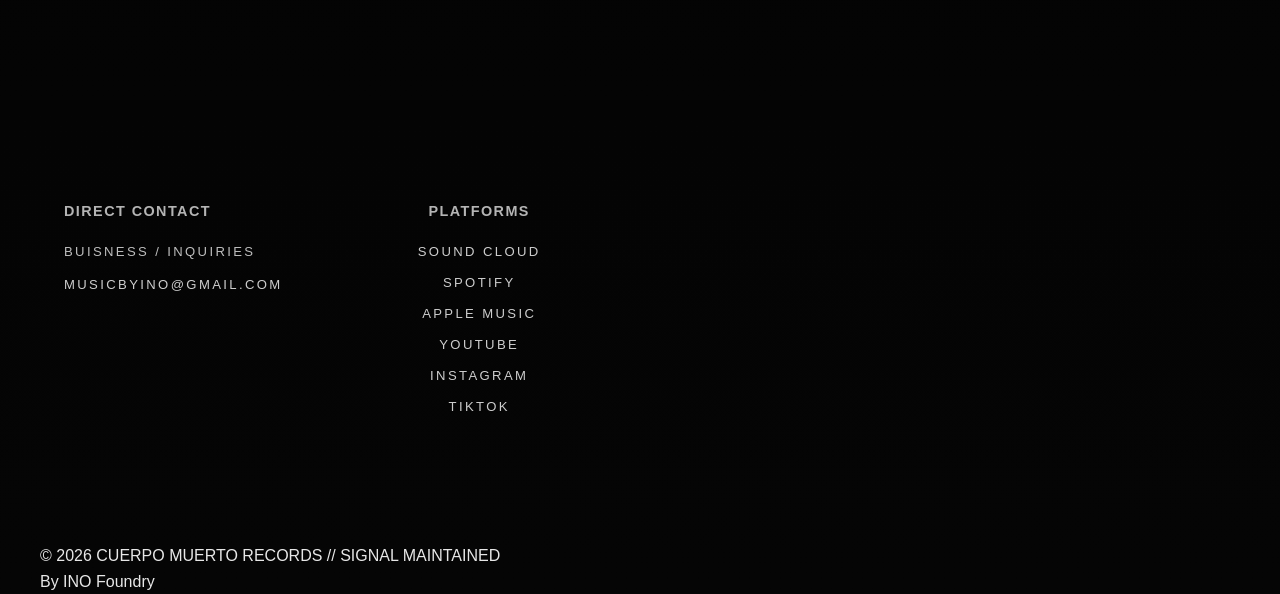
==== commit fee422ba: "V2_OFFICIAL_html" ====
--- a/index.html
+++ b/index.html
@@ -12,52 +12,71 @@
 </head>
 <body>
   <div class="site-shell">
-    <!-- HEADER / NAV -->
+
+    <main>
+    <!-- HERO -->
+ <!-- HERO -->
+<section id="hero" class="hero-section">
+
+      <!-- NAV -->
     <header class="site-header">
       <div class="logo-block">
-        <a href="#hero" class="logo">Cuerpo Muerto Records Crypt</a>
+        <a href="#hero" class="logo">Cuerpo Muerto Records</a>
         <span class="signal-tag">[ SIGNAL: ONLINE ]</span>
       </div>
-      <nav class="site-nav">
+      <nav class="side-system-nav">
        <a href="#hero">HOME</a>
        <a href="#audio">AUDIO</a>
        <a href="#video">VIDEO</a>
        <a href="#unlock">UNLOCK</a>
-       <a href="#about">ABOUT</a>
-       <a href="#contact">CONTACT</a>
      </nav>
    </header>
-    <!-- MAIN CONTENT -->
-    <main>
-    <!-- HERO -->
-    <section id="hero" class="hero-section">
-      <div class="hero-overlay"></div>
-      <div class="hero-content">
-
-        <h1 class="hero-title">INO</h1>
-
-        <div class="hero-status-panel">
-          <p>STATUS: ACTIVE</p>
-        </div>
-        
-        <div class="btn btn-secondary">
-          <a href="#unlock">
-          <p>UNLOCK</p>
-        </a>
-     </div>
-
-        <div class="btn-primary">
-          <a href="#audio">
-          <p>LISTEN NOW</p>
-        </a>
-     </div>
-  </div>
+
+  <video
+    class="hero-video"
+    autoplay
+    muted
+    loop
+    playsinline
+  >
+    <source 
+      src="https://pub-9db467ada9744f04b4c0eaf2e4b1ca71.r2.dev/video/cmr_hero_vid_2_mobile.mp4" type="video/mp4"
+      type="video/mp4"
+      media="(max-width: 768px)"
+    >
+    <source
+      src="https://pub-9db467ada9744f04b4c0eaf2e4b1ca71.r2.dev/video/cmr_hero_vid_2.mp4" 
+      type="video/mp4"
+    >  
+
+  </video>
+
+  <div class="hero-overlay"></div>
+
+  <div class="hero-content">
+
+  </div>
+
+  <div class="hero-buttons">
+
+    <div class="btn btn-secondary hero-btn-left">
+      <a href="#unlock">
+        <p>UNLOCK</p>
+      </a>
+    </div>
+
+    <div class="btn btn-primary hero-btn-right">
+      <a href="#audio">
+        <p>LISTEN NOW</p>
+      </a>
+    </div>
+
+  </div>
+
 </section>
 <!-- AUDIO --> 
 <section id="audio" class="audio-section section-frame"> 
   <div class="section-heading">
-    <p class="section-label">AUDIO ARCHIVE</p>
-    <h2>Selected Releases</h2>
   </div>
 
   <div class="audio-carousel">
@@ -140,14 +159,13 @@
 <!-- VOTING -->
 <section id="vote" class="vote-section section-frame">
   <div class="section-heading">
-    <p class="section-label">[ SIGNAL CONTROL ]</p>
-    <h2>VOTE TERMINAL</h2>
+  
   </div>
 
   <div class="vote-terminal-shell">
 
     <div class="vote-terminal-top">
-      <span class="vote-label"> NEXT DROP </span>
+      <span class="vote-label">[ VOTING TERMINAL ]</span>
       <span class="vote-status">ACTIVE</span>
     </div>
 
@@ -198,8 +216,7 @@
 <!-- VIDEO -->
  <section id="video" class="video-section section-frame">
    <div class="section-heading">
-     <p class="section-label">[ SITE ACCESS ]</p>
-     <h2>VIDEO ARCHIVE</h2>
+    
    </div> 
 
    <div class="video-archive-shell">
@@ -342,11 +359,7 @@
 <!-- UNLOCK -->
 <section class="unlock-section" id="unlock">
   <div class="unlock-header-line">
-    <span class="unlock-system">[ CMR CRYPT ]</span>
-  </div>
-  
-  <h2 class="unlock-title">UNLOCK</h2>
-  <p class="unlock-subtext">Enter code to access crypt.</p>
+
   
   <!-- LOCKED STATE -->
   <div class="unlock-panel locked-state" id="lockedState">
@@ -443,9 +456,8 @@
 <!-- ABOUT --> 
 <section class="about-section" id="about">
   <div class="section-header">
-    <p class="section-label">SUBJECT PROFILE</p>
-    <h2>ABOUT</h2>
-  </div>
+  </div>
+
   <div class="profile-carousel">
     <button class="carousel-arrow left" id="prevProfile" aria-label="Previous profile"><</button>
     <div class="carousel-viewport">
@@ -499,8 +511,7 @@
 
 <section id="contact" class="contact-section section-frame">
   <div class="section-heading">
-    <p class="section-label">CONTACT NODE</p>
-    <h2>CONTACT</h2>
+
   </div>
 
   <div class="contact-layout"> 
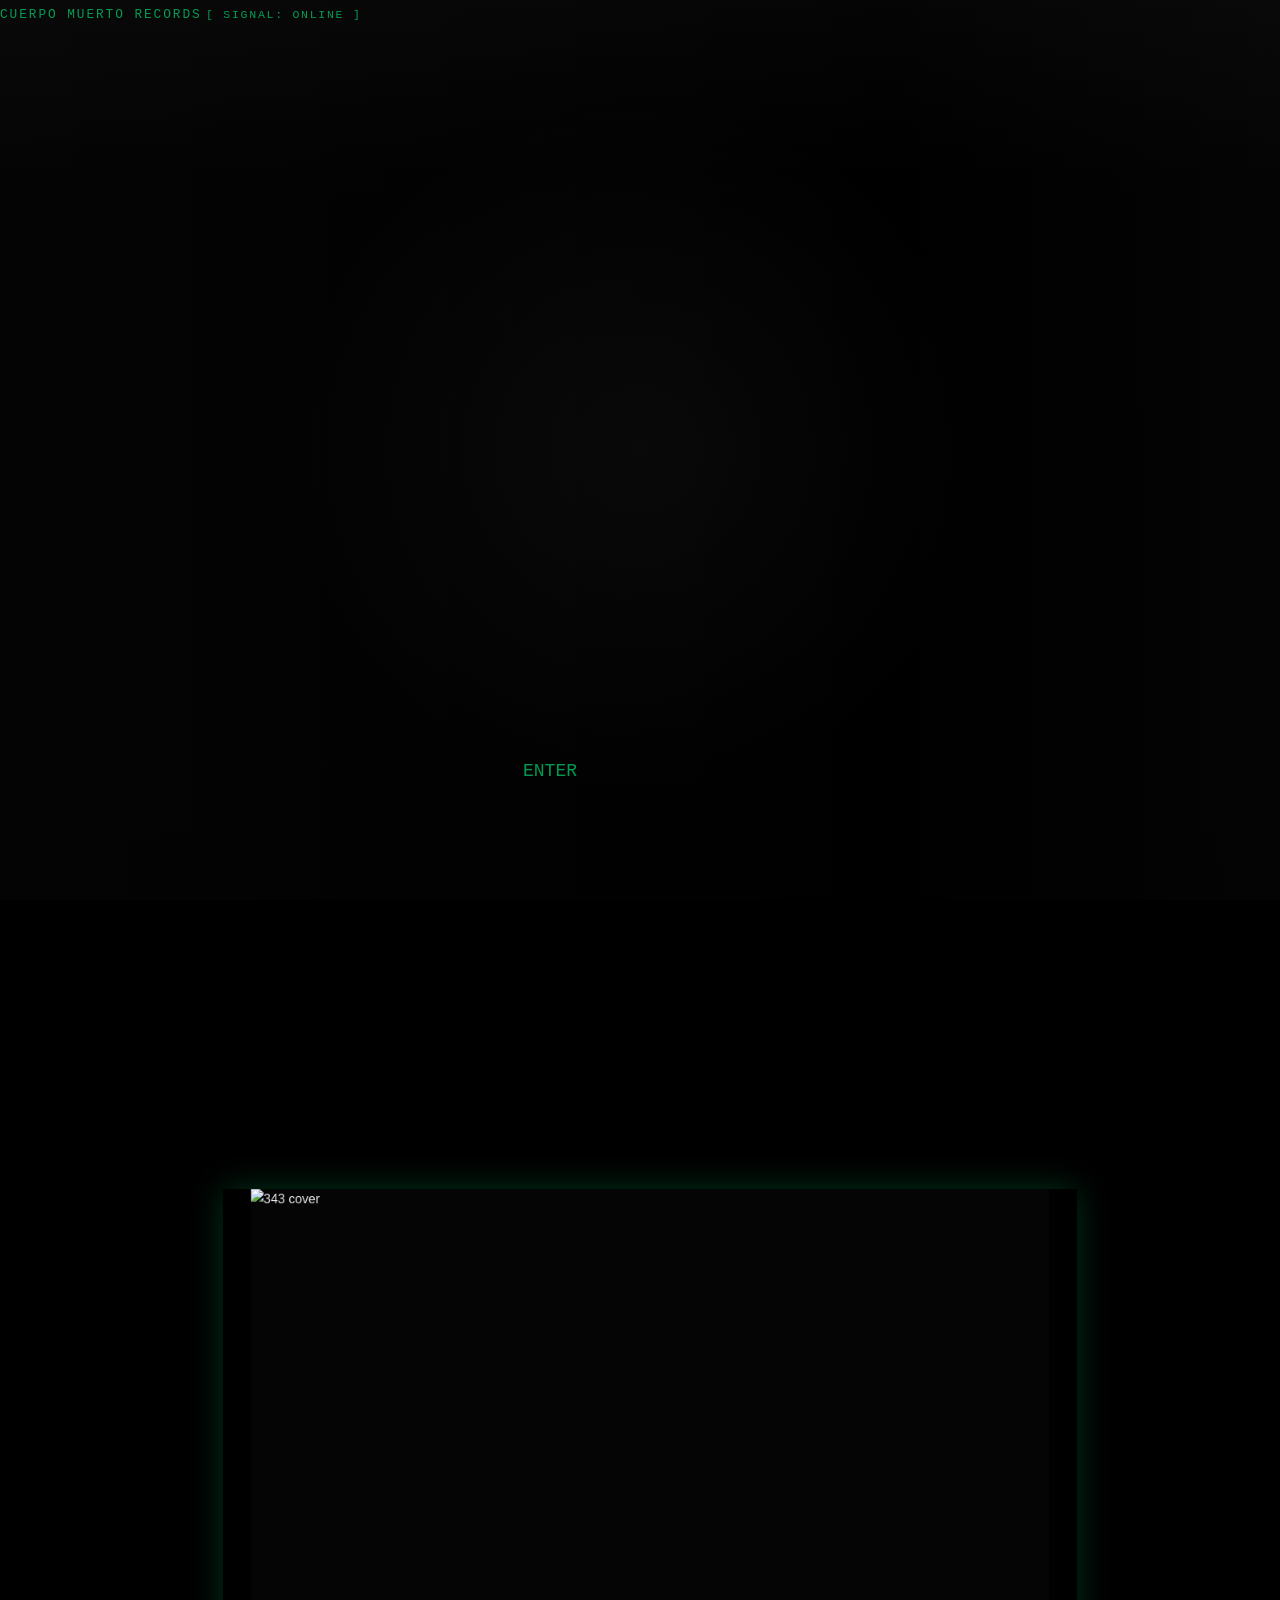
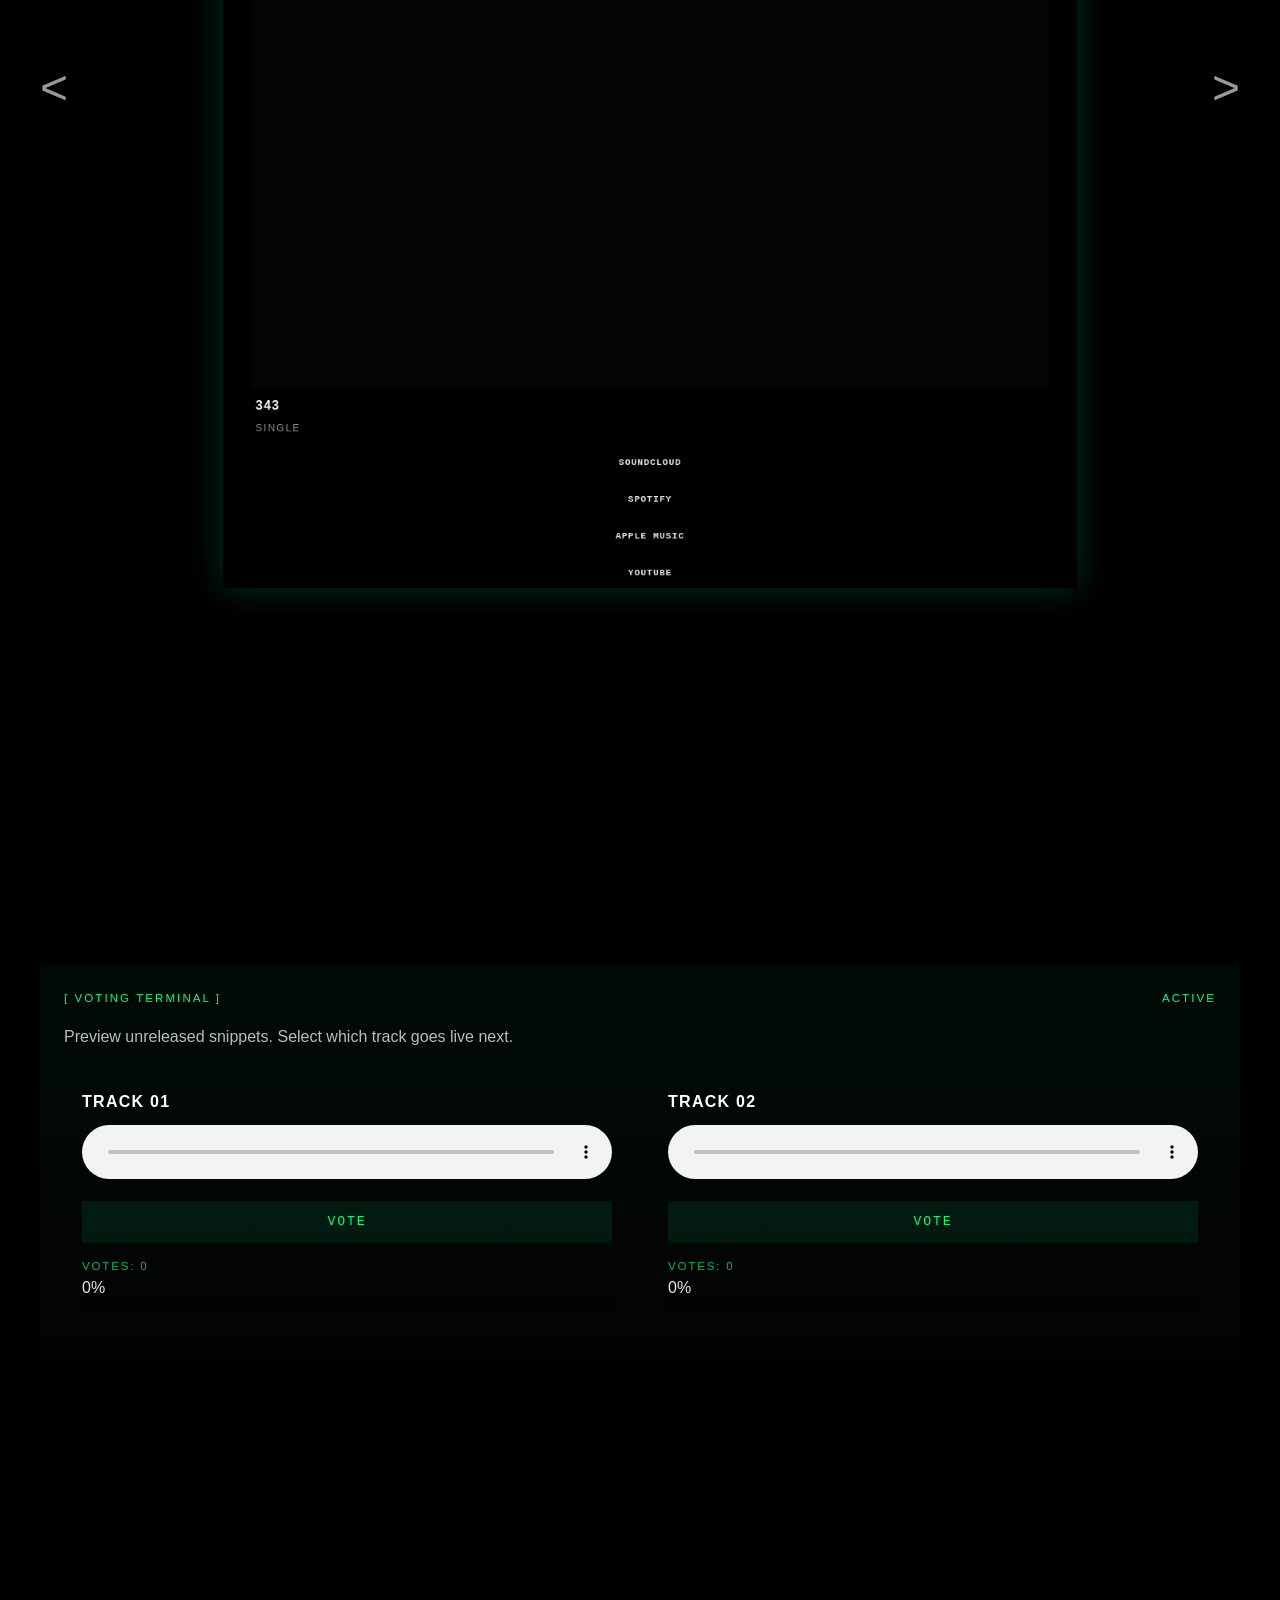
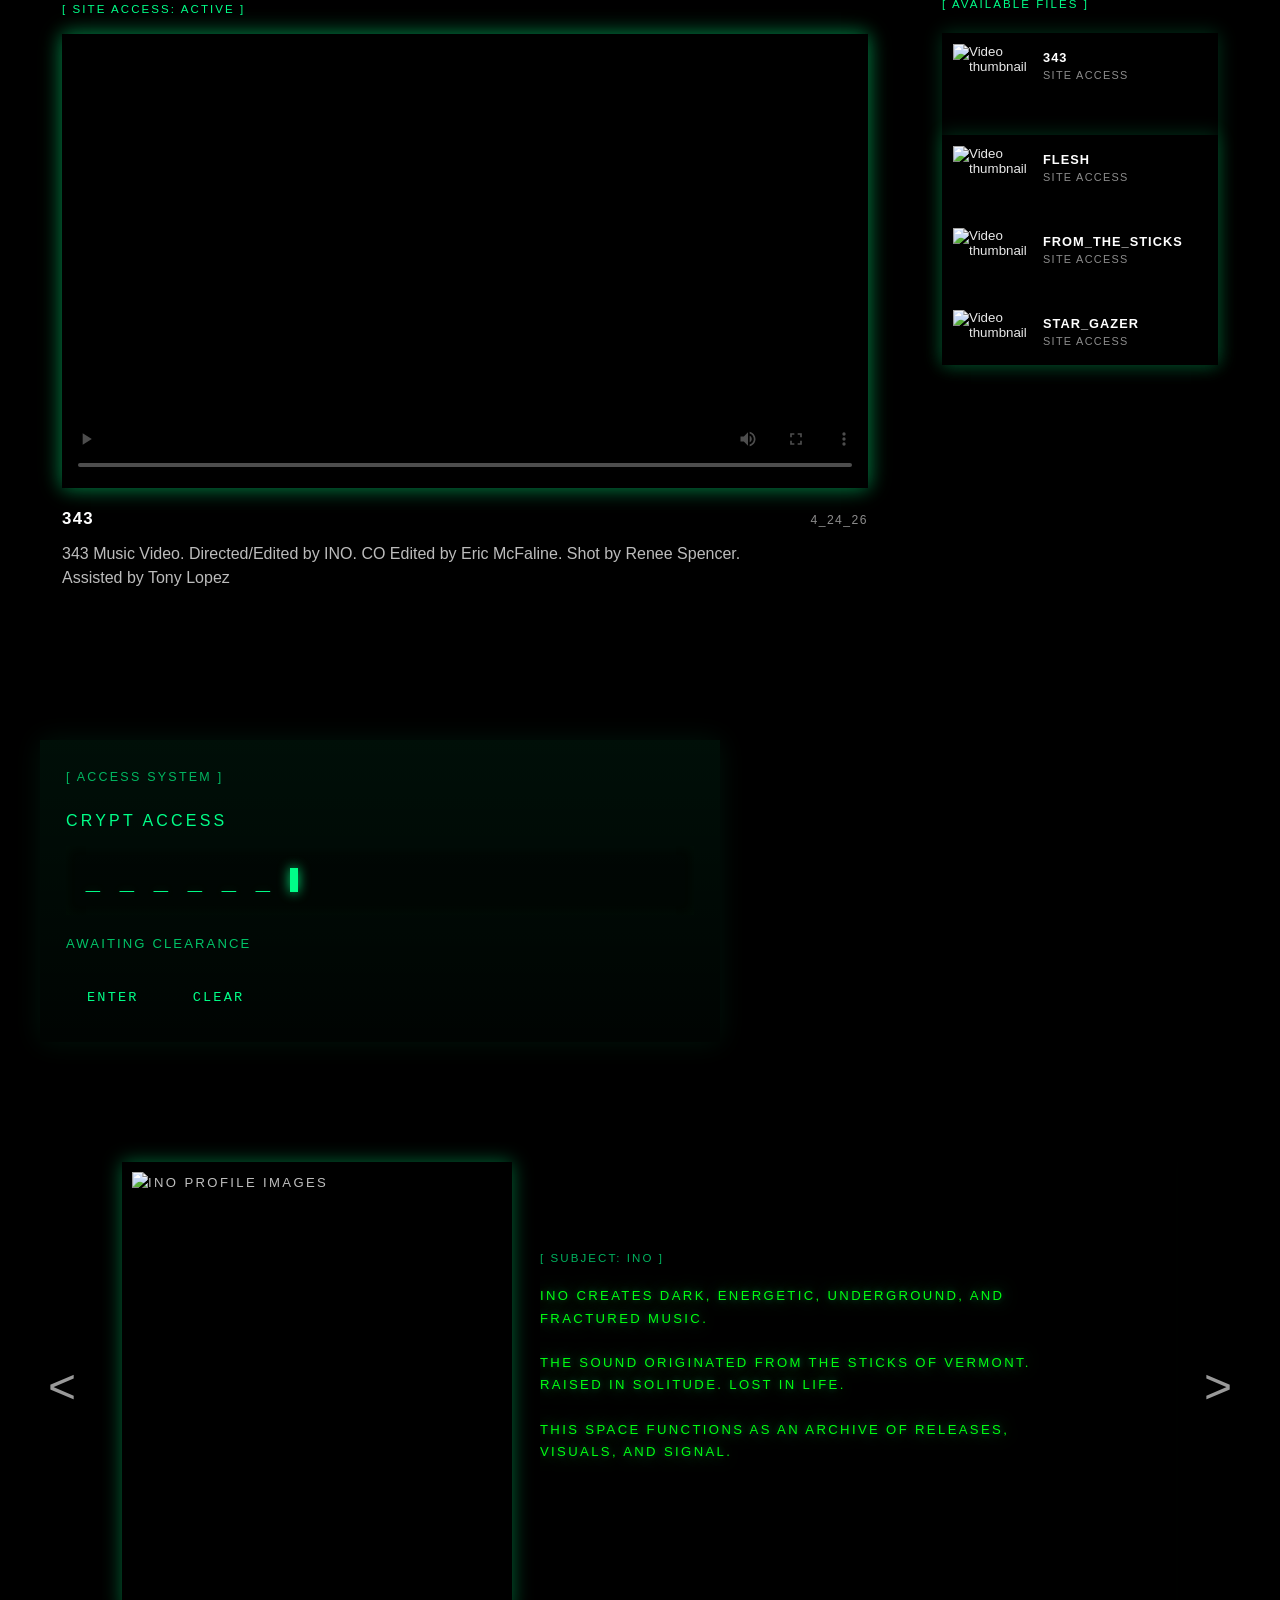
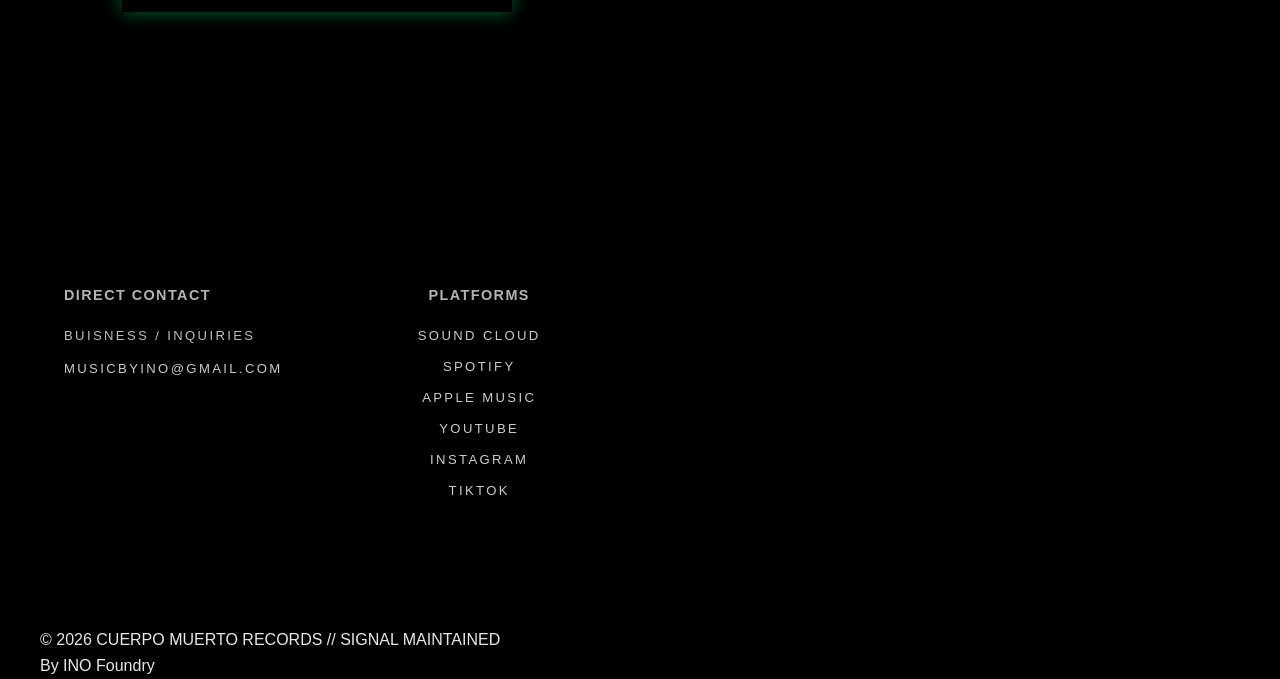
==== commit 8ef0b7ab: "HTML MAJOR UPDATE V1.2" ====
--- a/index.html
+++ b/index.html
@@ -42,8 +42,8 @@
     <source 
       src="https://pub-9db467ada9744f04b4c0eaf2e4b1ca71.r2.dev/video/cmr_hero_vid_2_mobile.mp4" type="video/mp4"
       type="video/mp4"
-      media="(max-width: 768px)"
-    >
+      media="(max-width:768px)"
+      >
     <source
       src="https://pub-9db467ada9744f04b4c0eaf2e4b1ca71.r2.dev/video/cmr_hero_vid_2.mp4" 
       type="video/mp4"
@@ -59,15 +59,9 @@
 
   <div class="hero-buttons">
 
-    <div class="btn btn-secondary hero-btn-left">
-      <a href="#unlock">
-        <p>UNLOCK</p>
-      </a>
-    </div>
-
-    <div class="btn btn-primary hero-btn-right">
+    <div class="btn btn-secondary">
       <a href="#audio">
-        <p>LISTEN NOW</p>
+        <p class="enter-text">ENTER<span class="terminal-cursor" ></span></p>
       </a>
     </div>
 
--- a/style.css
+++ b/style.css
@@ -21,7 +21,7 @@
   scroll-behavior: smooth;
 }
 body {
-  background: radial-gradient(circle at top, rgba(120, 120, 120, 0.08), transparent 35%), linear-gradient(to bottom,#050505, #000000 55%, #050505);
+  background: #000;
   color: #e7e7e7; 
   font-family: Arial, Helvetica, sans-serif;
   line-height: 1.6;
@@ -49,49 +49,47 @@
 /* =========================
    NAV – TERMINAL STYLE (SAFE)
    ========================= */
-
 .site-header {
-  position: sticky;
-  top: 0;
+  position: absolute;
+  inset: 0;
+  z-index: 15;
+
+  pointer-events: none;
+}
+.logo-block,
+.side-system-nav {
+  pointer-events: auto;
+}
+.side-system-nav {
+  position: fixed;
+  top: 120px;
+  left: 24px;
   z-index: 1000;
-
-  display: flex;
-  justify-content: space-between;
-  align-items: center;
-  gap: 20px;
-
-  padding: 18px 0;
-
-  background: rgba(5, 5, 5, 0.85);
-  backdrop-filter: blur(10px);
-
-  border-bottom: 1px solid rgba(0, 255, 136, 0.4);
-
-  box-shadow:
-    0 0 10px rgba(0, 255, 136, 0.06),
-    0 0 20px rgba(0, 255, 136, 0.03);
-}
-
-.logo-block {
-  display: flex;
-  align-items: center;
-  gap: 12px;
-}
-
-.logo {
-  color: #ffffff;
-  font-size: 1.1rem;
-  font-weight: 700;
-  letter-spacing: 0.2em;
-  text-transform: uppercase;
-
-  font-family: Arial, Helvetica, sans-serif;
-
-  text-shadow: 
-    0 0 6px rgba(0, 255, 136, 0.7),
-    0 0 16px rgba(0, 255, 136, 0.4),
-    0 0 38px rgba(0, 255, 136, 0.2);
-    animation: textFlicker  .5s steps(5) infinite;
+  color: rgba(0, 255, 136, 0.6);
+
+  display: flex;
+  flex-direction: column;
+  align-items: flex-start;
+  gap: 28px;
+
+  padding: 40px 24px;
+
+  opacity: 0;
+  transform: translateX(-40px) scale(0.92);
+  pointer-events: none;
+
+  transition:
+    opacity 0.18s linear,
+    transform 0.28s steps(10);
+}
+.side-system-nav a:hover {
+    color: rgba(0, 255,  136, 0.6);
+
+  text-shadow:
+    0 0 4px rgba(0, 255, 136, 0.5),
+    0 0 10px rgba(0, 255, 136, 0.25);
+
+        animation: textFlicker .5s steps(5) infinite;
 }
 
 @keyframes textFlicker {
@@ -100,21 +98,10 @@
     color: #d8d8d8;
 
     text-shadow:
-      0 0 2px rgba(0,255,136,0.08),
-      0 0 6px rgba(0,255,136,0.04);
-  }
-
-  8% {
-    opacity: 0.82;
-
-    text-shadow:
-      0 0 6px rgba(0,255,136,0.55),
-      0 0 16px rgba(0,255,136,0.35);
-  }
-
-  9% {
-    opacity: 1;
-  }
+      0 0 2px rgba(0,255,136,0.8),
+      0 0 6px rgba(0,255,136,0.4);
+  }
+
 
   42% {
     opacity: 0.9;
@@ -124,9 +111,6 @@
       0 0 12px rgba(0,255,136,0.24);
   }
 
-  43% {
-    opacity: 1;
-  }
 
   71% {
     opacity: 0.76;
@@ -136,13 +120,27 @@
       0 0 22px rgba(0,255,136,0.4);
   }
 
-  72% {
-    opacity: 1;
-  }
-}
-
+
+}
+
+
+.side-system-nav.nav-visible {
+  opacity: 1;
+  transform: translateX(0) scale(1);
+  pointer-events: auto;
+}
+
+.logo {
+  color: rgba(0, 255, 136, 0.6);
+  font-size: .8rem;
+  letter-spacing: 0.15em;
+  text-transform: uppercase;
+
+  font-family: monospace;
+
+}
 .signal-tag {
-  color: rgba(0, 255, 136, 0.8);
+  color: rgba(0, 255, 136, 0.6);
   font-size: 0.72rem;
   letter-spacing: 0.15em;
   text-transform: uppercase;
@@ -152,9 +150,9 @@
 
 .site-nav {
   display: flex;
-  flex-wrap: wrap;
-  align-items: center;
-  gap: 18px;
+  flex-direction: column;
+  align-items: flex-start;
+  gap: 14px;
 }
 
 .site-nav a {
@@ -237,7 +235,10 @@
 
 .hero-section {
   position: relative;
-  min-height: 88vh;
+  min-height: 100vh;
+
+  width: 100vw;
+  margin-left: calc(50% - 50vw);
 
   display: flex;
   align-items: center;
@@ -245,28 +246,31 @@
   border-top: none;
   overflow: hidden;
 
-  /* IMAGE */
+  background: #000;
+}
+
+.hero-video {
+  position: absolute;
+  inset: 0;
+  width: 100%;
+  height: 100%;
+  object-fit: cover;
+  object-position: center;
+  z-index: 0;
+}
+
+.hero-overlay {
+  position: absolute;
+  inset: 0;
+  display: block;
+  z-index: 1;
+
   background:
     linear-gradient(
       to bottom,
       rgba(0, 0, 0, 0.38),
       rgba(0, 0, 0, 0.42)
     ),
-    url("https://pub-9db467ada9744f04b4c0eaf2e4b1ca71.r2.dev/images/hero/CMR_EYE.png");
-    
-
-  background-size: cover;
-  background-position: center;
-  background-repeat: no-repeat;
-
-}
-
-.hero-overlay {
- display: none;
- 
-
-  /* subtle tech texture layer */
-  background:
     linear-gradient(
       to bottom,
       rgba(255, 255, 255, 0.03),
@@ -286,114 +290,77 @@
 
   pointer-events: none;
 }
+
 .hero-content {
-  position: relative;
-  z-index: 1;
+  position: absolute;
+  top: 120px;
+  left: 70px;
+  z-index: 2;
   max-width: 760px;
-  padding: 1px ;
-  
-}
-.eyebrow {
-  margin-top: 120px;
-  color: #00ff99;
-  font-size: 0.78rem;
-  letter-spacing: 0.28em;
-  text-transform: uppercase;
-}
+  padding: 0;
+}
+
+
+
 .hero-title {
   color: #f5f5f5;
 
-  text-shadow: 
-    0 0 6px rgba(0, 255, 136, 0.6),
-    0 0 15px rgba(0, 255, 136, 0.4),
-    0 0 29px rgba(0, 255, 136, 0.2),
-    0 0 35px rgba(0, 255, 136, 0.1);
-    
-  font-size: clamp(3rem, 9vw, 7rem);
+  text-shadow:
+    0 0 6px rgba(0, 255, 136, 0.5),
+    0 0 15px rgba(0, 255, 136, 0.25);
+
+  font-size: clamp(2rem, 5vw, 4rem);
+
   line-height: 0.92;
-  letter-spacing: 0.08em;
-  text-transform: uppercase;
-  margin-bottom: 450px;
-}
-.hero-subtitle {
-  max-width: 620px;
-  color: #00ff11;
-  font-size: 1rem;
-  margin-bottom: 10px;
-}
+  letter-spacing: 0.12em;
+  text-transform: uppercase;
+
+  margin-bottom: 1px;
+
+}
+
 .hero-buttons {
-  display: flex;
-  flex-direction: column;
+  position: absolute;
+  bottom: 100px;
+  left: 0;
+  z-index: 3;
+
+  width: 100%;
+  display: flex;
+  justify-content: space-between;
   align-items: center;
-  gap: 10px;
-  margin-bottom: 10px;
-}
-.btn-primary {
+
+  padding: 0 400px;
+  pointer-events: none;
+}
+
+.hero-buttons .btn {
+  pointer-events: auto;
+}
+
+.btn-primary,
+.btn-secondary {
   display: flex;
   align-items: center;
   justify-content: center;
+
   min-width: 170px;
-  width: 220px;
+  width: 300px;
   min-height: 48px;
   padding: 14px 20px;
-  color: #00ff11;
+
+  color: rgba(0, 255, 136, 0.6);
   background: transparent;
+
   font-family: monospace;
-  font-size: 16px; 
-  font-weight: 500;
-  line-height: 1.2;
-  letter-spacing: 1px;
-  text-transform: uppercase;
-  white-space: nowrap;
-  transition: transform 0.2s ease, border-color 0.2s ease, box-shadow 0.2s ease;
-
-}
-.btn-primary {
-  display: flex;
-  justify-content: center;
-  align-items: center;
-  background: transparent;
-
-}
-.btn-secondary {
-  display: flex;
-  align-items: center;
-  justify-content: center;
-  min-width: 170px;
-  width: 220px;
-  min-height: 48px;
-  padding: 14px 20px;
-  color: #00ff11;
-  background: transparent;
-  font-family: monospace;
-  font-size: 16px; 
-  font-weight: 500;
-  line-height: 1.2;
-  letter-spacing: 1px;
-  text-transform: uppercase;
-  white-space: nowrap;
-  transition: transform 0.2s ease, border-color 0.2s ease, box-shadow 0.2s ease;
-}
-.btn-secondary {
-  display: flex;
-  justify-content: center;
-  align-items: center;
-  background: transparent;
-}
-.hero-status-panel {
-  display: inline-block;
-  padding: 16px 18px;
-  background: transparent;
-}
-.hero-status-panel p {
-  color: #8d8d8d;
-  font-size: 0.76rem;
-  letter-spacing: 0.12em;
-  text-transform: uppercase;
-}
-.hero-status-panel p + p {
-  margin-top: 6px;
-}
+  font-size: 18px;
+  
+
+
+
+
+}
+
 
 /* =========================
    AUDIO – CAROUSEL SECTION
@@ -426,7 +393,7 @@
 
 .audio-carousel-track {
   display: flex;
-  gap: 30px;
+  gap: 50px;
   transition: transform 0.45s ease;
   will-change: transform;
 }
@@ -455,6 +422,174 @@
   width: min(520px, 100%);
   margin: 20px auto;
 
+
+ box-shadow: 
+    0 0 40px rgba(0, 255, 136, 0.2);
+ 
+
+}
+
+.audio-card-cover {
+  width: 100%;
+  aspect-ratio: 1 / 1;
+  margin-bottom: 10px;
+  background: #050505;
+  overflow: hidden;
+}
+
+.audio-card-cover img {
+  width: 100%;
+  height: 100%;
+  object-fit: cover;
+}
+
+.audio-card h3 {
+  margin-bottom: 6px;
+  margin-left: 6px;
+  color: #f5f5f5;
+  font-size: 1rem;
+  letter-spacing: 0.08em;
+  text-transform: uppercase;
+}
+
+.audio-card p {
+  margin-bottom: 14px;
+  margin-left: 6px;
+  color: #8f8f8f;
+  font-size: 0.76rem;
+  letter-spacing: 0.16em;
+  text-transform: uppercase;
+}
+
+/* =========================
+   AUDIO – LINK BUTTONS
+   ========================= */
+
+.audio-card .project-links {
+  display: flex;
+  flex-direction: column;
+  gap: 8px;
+  margin-top: 12px;
+}
+
+.audio-card .project-links a,
+.audio-card .coming-soon {
+  display: flex;
+  align-items: center;
+  justify-content: center;
+
+  width: 100%;
+  min-height: 38px;
+  padding: 10px 12px;
+
+  font-family: monospace;
+  font-size: 0.72rem;
+  font-weight: 600;
+  line-height: 1.2;
+  letter-spacing: 0.08em;
+  text-transform: uppercase;
+  white-space: nowrap;
+
+  transition:
+    transform 0.2s ease,
+    border-color 0.2s ease,
+    box-shadow 0.2s ease,
+    color 0.2s ease;
+}
+
+.audio-card .project-links a:hover {
+  transform: translateY(-9px);
+  color: #00ff88;
+  border-color: #00ff11;
+}
+
+.audio-card .coming-soon {
+  color: #7a7a7a;
+  border-color: #1f1f1f;
+}
+
+/* =========================
+   AUDIO – ARROWS
+   ========================= */
+
+.audio-carousel-arrow {
+  background: none;
+  border: none;
+  color: #ffffff;
+
+  font-size: 3rem;
+  line-height: 1;
+  cursor: pointer;
+
+  padding: 0;
+  flex-shrink: 0;
+  opacity: 0.6;
+
+  transition:
+    opacity 0.2s ease,
+    transform 0.2s ease,
+    text-shadow 0.2s ease,
+    color 0.2s ease;
+    
+}
+
+.audio-carousel-arrow:hover {
+  color: #00ff11;
+
+  text-shadow:
+    0 0 4px rgba(0, 255, 136, 0.5),
+    0 0 10px rgba(0, 255, 136, 0.25);
+
+        animation: textFlicker .5s steps(5) infinite;
+}
+
+@keyframes textFlicker {
+  0%, 100% {
+    opacity: 1;
+    color: #d8d8d8;
+
+    text-shadow:
+      0 0 2px rgba(0,255,136,0.8),
+      0 0 6px rgba(0,255,136,0.4);
+  }
+
+
+  42% {
+    opacity: 0.9;
+
+    text-shadow:
+      0 0 5px rgba(0,255,136,0.42),
+      0 0 12px rgba(0,255,136,0.24);
+  }
+
+
+  71% {
+    opacity: 0.76;
+
+    text-shadow:
+      0 0 8px rgba(0,255,136,0.7),
+      0 0 22px rgba(0,255,136,0.4);
+  }
+
+}
+
+/* =========================
+   AUDIO – MOBILE
+   ========================= */
+
+
+/* =========================
+   VOTING TERMINAL
+   ========================= */
+
+.vote-section {
+  width: 100%;
+}
+
+.vote-terminal-shell {
+  width: 100%;
+  padding: 24px;
+
   background:
     linear-gradient(
       to bottom,
@@ -463,154 +598,7 @@
     );
 
   box-shadow: 
-    0 0 1px rgba(0, 255, 136, 0.2),
-    0 0 5px rgba(0, 255, 136, 0.3),
-    0 0 10px rgba(0, 255, 136, 0.3),
-    0 0 15px rgba(0, 255, 136, 0.3);
-
-}
-
-.audio-card-cover {
-  width: 100%;
-  aspect-ratio: 1 / 1;
-  margin-bottom: 10px;
-  background: #050505;
-  overflow: hidden;
-}
-
-.audio-card-cover img {
-  width: 100%;
-  height: 100%;
-  object-fit: cover;
-}
-
-.audio-card h3 {
-  margin-bottom: 6px;
-  margin-left: 6px;
-  color: #f5f5f5;
-  font-size: 1rem;
-  letter-spacing: 0.08em;
-  text-transform: uppercase;
-}
-
-.audio-card p {
-  margin-bottom: 14px;
-  margin-left: 6px;
-  color: #8f8f8f;
-  font-size: 0.76rem;
-  letter-spacing: 0.16em;
-  text-transform: uppercase;
-}
-
-/* =========================
-   AUDIO – LINK BUTTONS
-   ========================= */
-
-.audio-card .project-links {
-  display: flex;
-  flex-direction: column;
-  gap: 8px;
-  margin-top: 12px;
-}
-
-.audio-card .project-links a,
-.audio-card .coming-soon {
-  display: flex;
-  align-items: center;
-  justify-content: center;
-
-  width: 100%;
-  min-height: 38px;
-  padding: 10px 12px;
-
-  font-family: monospace;
-  font-size: 0.72rem;
-  font-weight: 600;
-  line-height: 1.2;
-  letter-spacing: 0.08em;
-  text-transform: uppercase;
-  white-space: nowrap;
-
-  transition:
-    transform 0.2s ease,
-    border-color 0.2s ease,
-    box-shadow 0.2s ease,
-    color 0.2s ease;
-}
-
-.audio-card .project-links a:hover {
-  transform: translateY(-9px);
-  color: #00ff88;
-  border-color: #00ff11;
-}
-
-.audio-card .coming-soon {
-  color: #7a7a7a;
-  border-color: #1f1f1f;
-}
-
-/* =========================
-   AUDIO – ARROWS
-   ========================= */
-
-.audio-carousel-arrow {
-  background: none;
-  border: none;
-  color: #ffffff;
-
-  font-size: 3rem;
-  line-height: 1;
-  cursor: pointer;
-
-  padding: 0;
-  flex-shrink: 0;
-  opacity: 0.6;
-
-  transition:
-    opacity 0.2s ease,
-    transform 0.2s ease,
-    text-shadow 0.2s ease,
-    color 0.2s ease;
-}
-
-.audio-carousel-arrow:hover {
-  color: #00ff88;
-  opacity: 1;
-  transform: scale(1.4);
-
-  text-shadow:
-    0 0 4px #00ff88,
-    0 0 8px #00ff88,
-    0 0 16px #00ff88;
-}
-
-/* =========================
-   AUDIO – MOBILE
-   ========================= */
-
-
-/* =========================
-   VOTING TERMINAL
-   ========================= */
-
-.vote-section {
-  width: 100%;
-}
-
-.vote-terminal-shell {
-  width: 100%;
-  padding: 24px;
-
-  background:
-    linear-gradient(
-      to bottom,
-      rgba(0, 255, 135, 0.045),
-      rgba(255, 255, 255, 0.01)
-    );
-
-  box-shadow:
-    0 0 18px rgba(0, 255, 136, 0.35),
-    0 0 39px rgba(0, 255, 136, 0.16);
+    0 0 30px rgba(0, 255, 136, 0.);
 }
 
 .vote-terminal-top {
@@ -643,8 +631,7 @@
 
 .vote-card {
   padding: 18px;
-  background: rgba(0, 0, 0, 0.24);
-  box-shadow: inset 0 0 0 1px rgba(0, 255, 135, 0.08);
+  box-shadow: inset 0 0 0 1px rgba(0, 0, 0, 0);
 }
 
 .vote-card h3 {
@@ -664,10 +651,10 @@
   width: 100%;
   min-height: 42px;
   margin-bottom: 14px;
-  border: 1px solid rgba(0, 255, 135, 0.3);
+  border: 1px solid rgba(0, 0, 0, 0);
   background: rgba(0, 255, 135, 0.08);
   color: #00ff88;
-  font-family: inherit;
+  font-family: monospace;
   font-size: 0.82rem;
   letter-spacing: 0.14em;
   text-transform: uppercase;
@@ -680,12 +667,44 @@
 }
 
 .vote-btn:hover {
-  background: rgba(0, 255, 135, 0.14);
-  border-color: rgba(0, 255, 135, 0.5);
-  box-shadow: 0 0 14px rgba(0, 255, 135, 0.1);
-  transform: translateY(-1px);
-}
-
+  color: #00ff11;
+
+  text-shadow:
+    0 0 4px rgba(0, 255, 136, 0.5),
+    0 0 10px rgba(0, 255, 136, 0.25);
+
+        animation: textFlicker .5s steps(5) infinite;
+}
+
+@keyframes textFlicker {
+  0%, 100% {
+    opacity: 1;
+    color: #d8d8d8;
+
+    text-shadow:
+      0 0 2px rgba(0,255,136,0.8),
+      0 0 6px rgba(0,255,136,0.4);
+  }
+
+
+  42% {
+    opacity: 0.9;
+
+    text-shadow:
+      0 0 5px rgba(0,255,136,0.42),
+      0 0 12px rgba(0,255,136,0.24);
+  }
+
+
+  71% {
+    opacity: 0.76;
+
+    text-shadow:
+      0 0 8px rgba(0,255,136,0.7),
+      0 0 22px rgba(0,255,136,0.4);
+  }
+
+}
 .vote-bar {
   width: 100%;
   height: 8px;
@@ -697,7 +716,7 @@
 .vote-bar-fill {
   width: 0%;
   height: 100%;
-  background: #00ff88;
+  background: #00ff66;
   box-shadow: 0 0 12px rgba(0, 255, 135, 0.65);
   transition: width 0.25s ease;
 }
@@ -728,11 +747,7 @@
 
 .video-player-frame,
 .video-selection-block {
-  background: linear-gradient(
-    to bottom,
-    rgba(0, 255, 135, 0.045),
-    rgba(255, 255, 255, 0.01)
-  );
+
   padding: 22px;
 
 }
@@ -756,8 +771,8 @@
   overflow: hidden;
 
   box-shadow:
-    0 0 18px rgba(0, 255, 136, 0.4),
-    0 0 24px rgba(0, 255, 136, 0.2);
+    0 0 18px rgba(0, 255, 135, 0.4),
+    0 0 24px rgba(0, 255, 135, 0.2);
 }
 
 .archive-video {
@@ -810,13 +825,14 @@
   gap: 16px;
   margin-top: 20px;
     box-shadow:
-    0 0 18px rgba(0, 255, 136, 0.4);
+    0 0 18px rgba(0, 255, 135, 0.2);
 }
 
 .video-thumb-item {
   display: flex;
   gap: 12px;
   align-items: center;
+  border: 1px solid rgba(0, 0, 0, 0.3);
   width: 100%;
   padding: 10px;
   background: transparent;
@@ -1022,10 +1038,10 @@
 
 .unlock-btn {
   padding: 12px 20px;
-  border: 1px solid rgba(0, 255, 135, 0.3);
-  background: rgba(0, 255, 135, 0.08);
+  border: 1px solid rgba(0, 0, 0, 0);
+  background: transparent;
   color: #00ff88;
-  font-family: inherit;
+  font-family: monospace;
   font-size: 0.85rem;
   letter-spacing: 0.16em;
   text-transform: uppercase;
@@ -1038,10 +1054,43 @@
 }
 
 .unlock-btn:hover {
-  background: rgba(0, 255, 135, 0.14);
-  border-color: rgba(0, 255, 135, 0.5);
-  box-shadow: 0 0 16px rgba(0, 255, 135, 0.1);
-  transform: translateY(-1px);
+  color: #00ff11;
+
+  text-shadow:
+    0 0 4px rgba(0, 255, 136, 0.5),
+    0 0 10px rgba(0, 255, 136, 0.25);
+
+        animation: textFlicker .5s steps(5) infinite;
+}
+
+@keyframes textFlicker {
+  0%, 100% {
+    opacity: 1;
+    color: #d8d8d8;
+
+    text-shadow:
+      0 0 2px rgba(0,255,136,0.8),
+      0 0 6px rgba(0,255,136,0.4);
+  }
+
+
+  42% {
+    opacity: 0.9;
+
+    text-shadow:
+      0 0 5px rgba(0,255,136,0.42),
+      0 0 12px rgba(0,255,136,0.24);
+  }
+
+
+  71% {
+    opacity: 0.76;
+
+    text-shadow:
+      0 0 8px rgba(0,255,136,0.7),
+      0 0 22px rgba(0,255,136,0.4);
+  }
+
 }
 
 .unlock-clear {
@@ -1063,7 +1112,6 @@
   width: 100%;
   margin-top: 10px;
   padding: 26px;
-  border: 1px solid rgba(0, 255, 135, 0.3);
   background:
     linear-gradient(
       180deg,
@@ -1083,7 +1131,7 @@
   gap: 12px;
   margin-bottom: 24px;
   padding-bottom: 14px;
-  border-bottom: 1px solid rgba(0, 255, 135, 0.18);
+  
 }
 
 .audio-terminal-label,
@@ -1107,7 +1155,6 @@
   grid-template-columns: 76px 1fr;
   gap: 16px;
   align-items: center;
-  border: 1px solid rgba(0, 255, 135, 0.26);
   background: rgba(0, 0, 0, 0.32);
   box-shadow:
     inset 0 0 16px rgba(0, 255, 135, 0.04),
@@ -1117,7 +1164,7 @@
 .cover-frame {
   width: 76px;
   height: 76px;
-  border: 1px solid rgba(0, 255, 135, 0.3);
+  border: 1px solid rgba(0, 0, 0, 0);
   background: rgba(0, 0, 0, 0.35);
   overflow: hidden;
   box-shadow:
@@ -1171,11 +1218,11 @@
 
 .player-btn {
   padding: 11px 14px;
-  border: 1px solid rgba(0, 255, 135, 0.3);
-  background: rgba(0, 255, 135, 0.08);
-  color: #00ff88;
-  font-family: inherit;
-  font-size: 0.78rem;
+  border: 1px solid rgba(0, 0, 0, 0);
+  background: transparent;
+  color: #00ff66;
+  font-family: monospace;
+  font-size: .85rem;
   letter-spacing: 0.14em;
   text-transform: uppercase;
   cursor: pointer;
@@ -1188,10 +1235,8 @@
 
 .player-btn:hover,
 .player-btn.active {
-  background: rgba(0, 255, 135, 0.14);
-  border-color: rgba(0, 255, 135, 0.5);
-  box-shadow: 0 0 14px rgba(0, 255, 135, 0.1);
-  transform: translateY(-1px);
+  background: transparent;
+  transform: translateY(-10px);
 }
 
 /* =========================
@@ -1288,7 +1333,7 @@
   width: fit-content;
   margin: 0;
   color: #00ff88;
-  font-family: inherit;
+  font-family: monospace;
   letter-spacing: 0.04em;
   opacity: 0.35;
   transition:
@@ -1371,22 +1416,19 @@
 .about-text p + p {
   margin-top: 16px;
 }
+
 /* =========================
    PROFILE CAROUSEL
    ========================= */
-
 .profile-carousel {
-  position: relative;
-  display: flex;
+  display: grid;
+  grid-template-columns: 44px minmax(0, 1fr) 44px;
   align-items: center;
   gap: 18px;
-  margin-top: 24px;
-  width: 100%;
-  min-height: 470px;
 }
 
 .carousel-viewport {
-  width: 100%;
+  min-width: 0;
   overflow: hidden;
 }
 
@@ -1788,19 +1830,24 @@
   }
 
   /* HERO */
-
 .hero-section {
-  background-image:
+  min-height: 100vh;
+  height: 100vh;
+  overflow: hidden;
+}
+
+.hero-video {
+  object-fit: cover;
+  object-position: center top;
+}
+
+.hero-overlay {
+  background:
     linear-gradient(
       to bottom,
-      rgba(0, 0, 0, 0.38),
-      rgba(0, 0, 0, 0.42)
-    ),
-    url("https://pub-9db467ada9744f04b4c0eaf2e4b1ca71.r2.dev/images/hero/CMR_EYE_MOBILE.png");
-
-  background-size: cover;
-  background-position: center top;
-  background-repeat: no-repeat;
+      rgba(0, 0, 0, 0.45),
+      rgba(0, 0, 0, 0.55)
+    );
 }
 
   .hero-content {
@@ -1818,7 +1865,7 @@
   font-size: clamp(2rem, 10vw, 3.4rem);
   line-height: 1;
   letter-spacing: 0.05em;
-  margin-bottom: 18px
+  margin-bottom: 18px;
   }
 
   .hero-subtitle {
@@ -1941,6 +1988,8 @@
   .wave-bar  {
     min-width: 1px;
   }
+}
+
   /* ABOUT */
 
   .about-grid {
@@ -2099,3 +2148,4 @@
     width: 70px;
   }
 }
+}
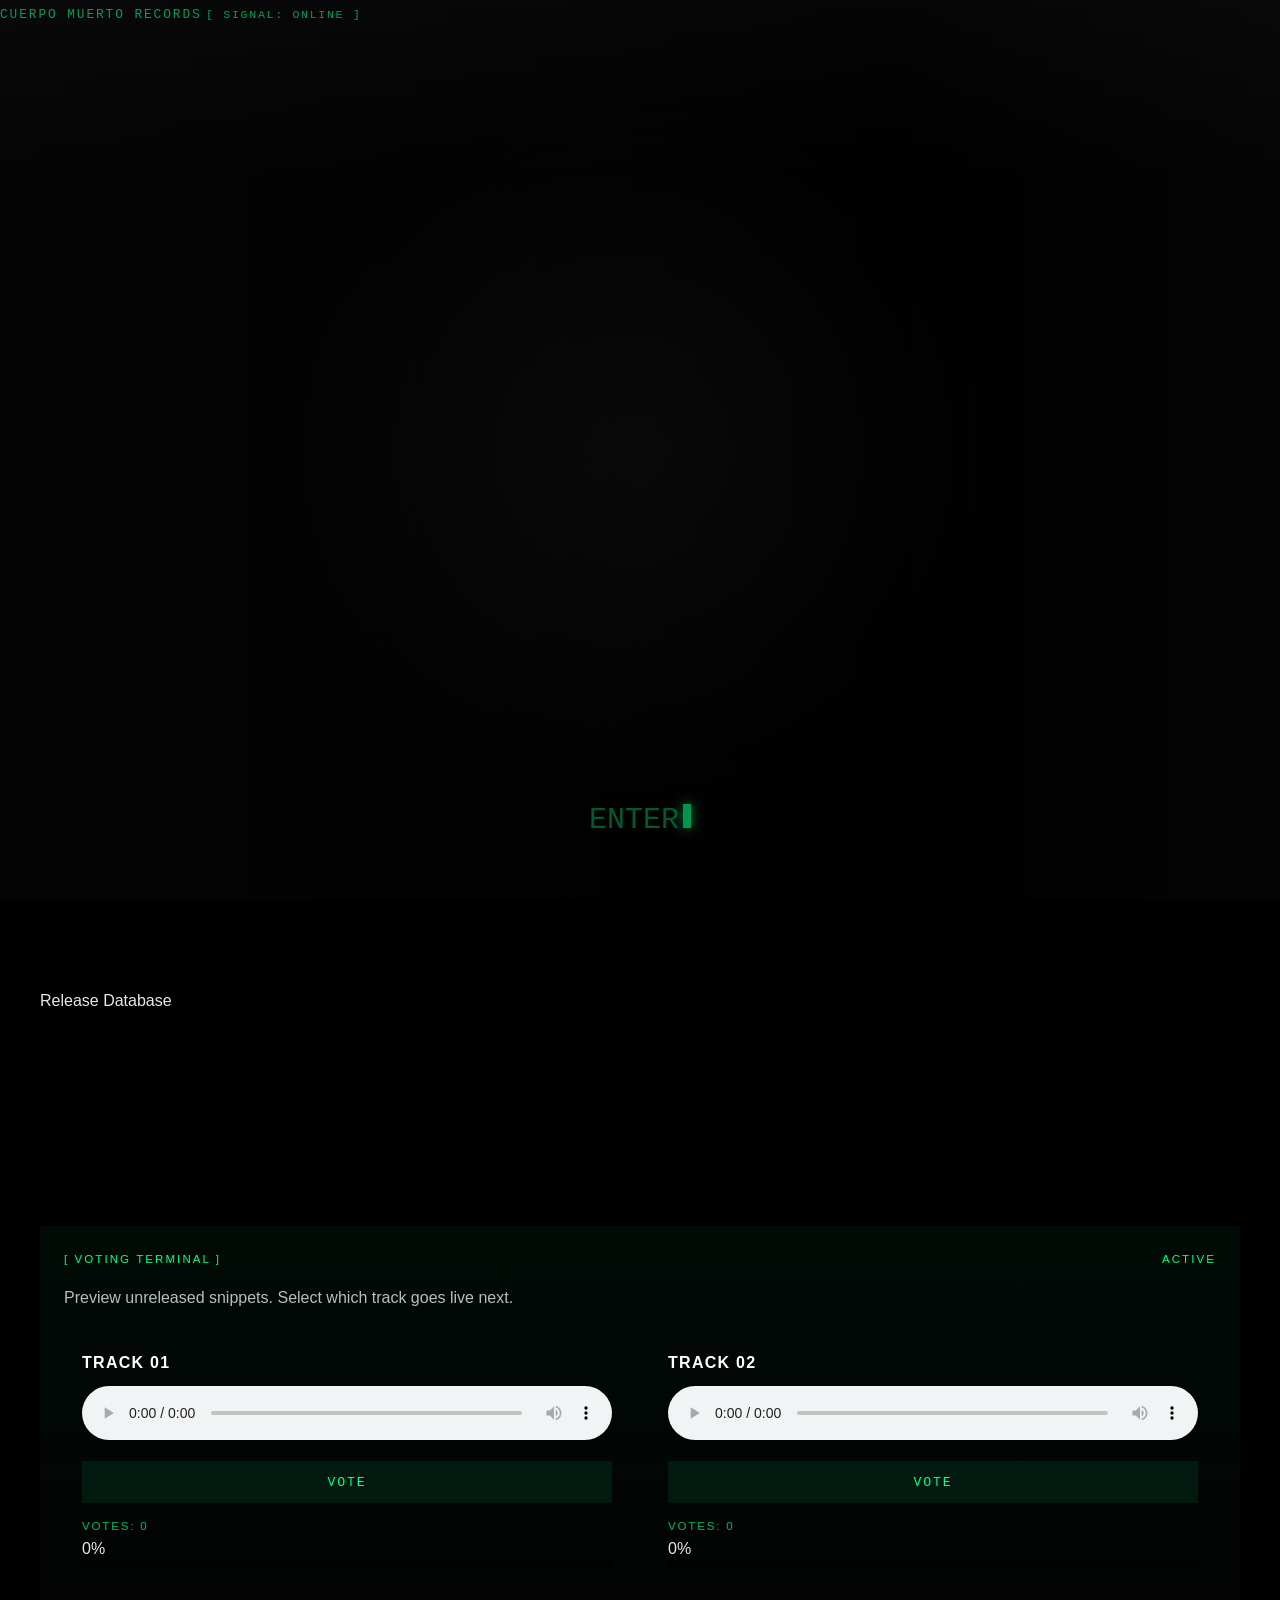
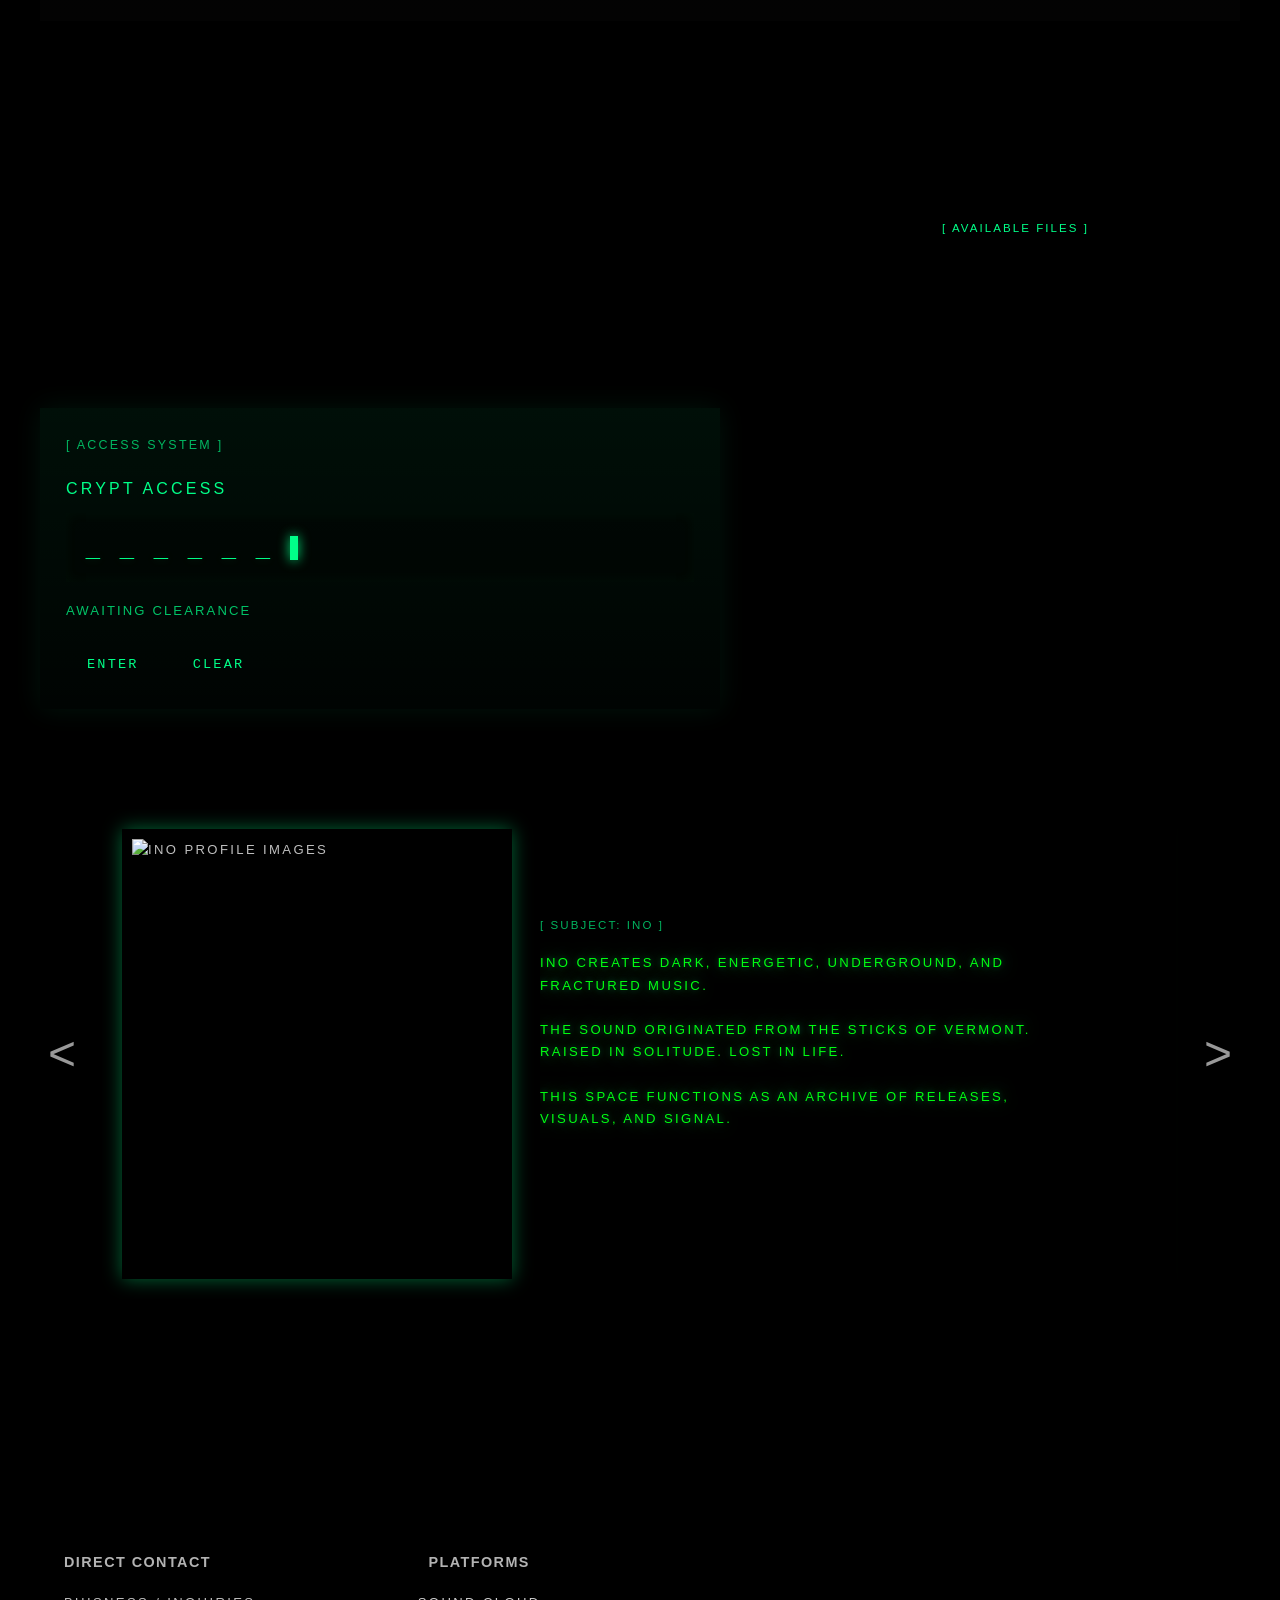
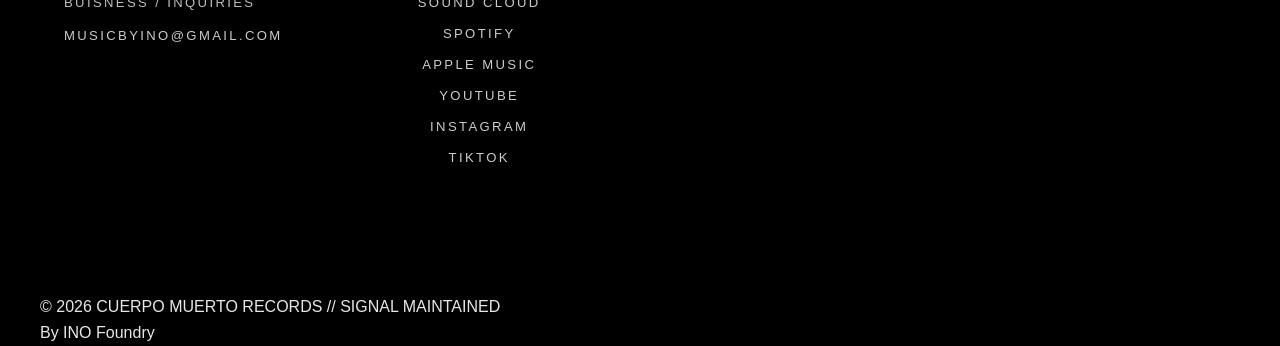
==== commit 243e2fd5: "HTML AUDIO SECTION OVERHAUL! V1.3" ====
--- a/index.html
+++ b/index.html
@@ -28,28 +28,28 @@
        <a href="#hero">HOME</a>
        <a href="#audio">AUDIO</a>
        <a href="#video">VIDEO</a>
-       <a href="#unlock">UNLOCK</a>
+       <a href="#contact">SOCIALS</a>
      </nav>
    </header>
-
-  <video
-    class="hero-video"
-    autoplay
-    muted
-    loop
-    playsinline
+<video
+  class="hero-video"
+  autoplay
+  muted
+  loop
+  playsinline
+  preload="auto"
+>
+  <source
+    src="https://pub-9db467ada9744f04b4c0eaf2e4b1ca71.r2.dev/video/cmr_hero_vid_2_mobile.mp4"
+    type="video/mp4"
+    media="(max-width: 768px)"
   >
-    <source 
-      src="https://pub-9db467ada9744f04b4c0eaf2e4b1ca71.r2.dev/video/cmr_hero_vid_2_mobile.mp4" type="video/mp4"
-      type="video/mp4"
-      media="(max-width:768px)"
-      >
-    <source
-      src="https://pub-9db467ada9744f04b4c0eaf2e4b1ca71.r2.dev/video/cmr_hero_vid_2.mp4" 
-      type="video/mp4"
-    >  
-
-  </video>
+
+  <source
+    src="https://pub-9db467ada9744f04b4c0eaf2e4b1ca71.r2.dev/video/cmr_hero_vid_2.mp4"
+    type="video/mp4"
+  >
+</video>
 
   <div class="hero-overlay"></div>
 
@@ -68,88 +68,21 @@
   </div>
 
 </section>
-<!-- AUDIO --> 
-<section id="audio" class="audio-section section-frame"> 
-  <div class="section-heading">
-  </div>
-
-  <div class="audio-carousel">
-    <button class="audio-carousel-arrow left" type="button" aria-label="Previous audio release">  
-      <
-    </button>
-
-    <div class="audio-carousel-viewport">
-      <div class="audio-carousel-track">
-
-        <article class="audio-card audio-slide">
-          <div class="audio-card-cover">
-            <img src="https://pub-9db467ada9744f04b4c0eaf2e4b1ca71.r2.dev/images/audio_card/343.jpg" alt="343 cover" />
-          </div>
-
-          <h3>343</h3>
-          <p>Single</p>
-
-          <div class="project-links">
-            <a href="https://soundcloud.com/musicbyino/343a1" target="_blank">SoundCloud</a>
-            <a href="https://open.spotify.com/artist/4xRr0YW5BltFbZGEwliT79" target="_blank">Spotify</a>
-            <a href="https://music.apple.com/us/album/343/1892879329?i=1892879330" target="_blank">Apple Music</a>
-            <a href="https://youtu.be/APpdhfTtoIw?si=qQfm-jlNxbLjuB-X" target="_blank">YouTube</a>
-          </div>
-        </article>
-
-        <article class="audio-card audio-slide">
-          <div class="audio-card-cover">
-            <img src="https://pub-9db467ada9744f04b4c0eaf2e4b1ca71.r2.dev/images/audio_card/flesh.png" alt="flesh cover" />
-          </div>
-
-          <h3>flesh</h3>
-          <p>Single</p>
-
-          <div class="project-links">
-            <a href="https://on.soundcloud.com/wFWAipoCEJzmew0HSm" target="_blank">SoundCloud</a>
-            <a href="https://open.spotify.com/track/5fZ8fSePZscDOjmK9Bllnf" target="_blank">Spotify</a>
-            <a href="https://music.apple.com/us/album/flesh/1892839545?i=1892839547" target="_blank">Apple Music</a>
-            <a href="https://youtu.be/3dbwldS8Wmo?si=WkHBPxhaYmH-facc" target="_blank">YouTube</a>
-          </div>
-        </article>
-
-        <article class="audio-card audio-slide">
-          <div class="audio-card-cover">
-            <img src="https://pub-9db467ada9744f04b4c0eaf2e4b1ca71.r2.dev/images/audio_card/FV2.png" alt="Funeral Vol. 2 cover" />
-          </div>
-
-          <h3>Funeral Vol. 2</h3>
-          <p>EP</p>
-
-          <div class="project-links">
-            <a href="https://on.soundcloud.com/15NL0SaXGE41frIfcD" target="_blank">SoundCloud</a>
-            <a href="https://open.spotify.com/album/41EWun0DCNwJZ2CBd88oGx?si=to2ZGNuyQPuBakRUuYW2gw" target="_blank">Spotify</a>
-            <a href="https://music.apple.com/us/album/funeral-vol-2-ep/1825076272" target="_blank">Apple Music</a>
-          </div>
-        </article>
-
-        <article class="audio-card audio-slide">
-          <div class="audio-card-cover">
-            <img src="https://pub-9db467ada9744f04b4c0eaf2e4b1ca71.r2.dev/images/audio_card/nxt.png" alt="Upcoming release cover" />
-          </div>
-
-          <h3>Project 04</h3>
-          <p>Future Release</p>
-
-          <div class="project-links">
-            <span class="coming-soon">Coming Soon</span>
-          </div>
-        </article>
-
-      </div>
-    </div>
-
-    <button class="audio-carousel-arrow right" type="button" aria-label="Next audio release">
-      >
-    </button>
-  </div>
-</section>
-
+<!-- AUDIO -->
+<section id="audio" class="audio-section section-frame">
+
+  <div class="audio-database">
+
+    <div id="audioDisplayPanel" class="audio-display-panel"></div>
+
+    <div class="release-database">
+      <p class="release-database-label">Release Database</p>
+      <div id="releaseDatabaseGrid" class="release-database-grid"></div>
+    </div>
+
+  </div>
+
+</section>
 <!-- VOTING -->
 <section id="vote" class="vote-section section-frame">
   <div class="section-heading">
@@ -208,148 +141,20 @@
 </section>
 
 <!-- VIDEO -->
- <section id="video" class="video-section section-frame">
-   <div class="section-heading">
-    
-   </div> 
-
-   <div class="video-archive-shell">
-     <div class="video-player-frame">
-       <div class="video-player-top">
-         <span class="video-system-label">[ SITE ACCESS: ACTIVE ]</span>
-       </div>
-
-       <div class="video-player-wrap">
-         <video
-         id="archiveVideo"
-         class="archive-video"
-         controls
-         preload="metadata"
-         poster="https://pub-9db467ada9744f04b4c0eaf2e4b1ca71.r2.dev/video/poster/343.jpg"
-       >
-         <source src="https://pub-9db467ada9744f04b4c0eaf2e4b1ca71.r2.dev/video/343_CMRCrypt_MV.mp4" type="video/mp4" />
-         Your browser aint supportin dis vid.
-       </video>
-      </div>
-
-      <div class="video-meta" >
-        <div class="video-meta-line">
-          <h3 class="video-title" id="videoTitle">343</h3>
-          <p class="video-date" id="videoDate">4_24_26</p>
-        </div>
-
-        <p class="video-description" id="videoDescription">
-          343 Music Video. Directed/Edited by INO. CO Edited by Eric McFaline. Shot by Renee Spencer. Assisted by Tony Lopez
-        </p>
-      </div>
-    </div>
+<section id="video" class="video-section section-frame">
+
+  <div class="video-archive-shell">
+
+    <div id="videoDisplayPanel" class="video-player-frame"></div>
 
     <div class="video-selection-block">
       <div class="video-slection-label">[ AVAILABLE FILES ]</div>
-     
-      <!-- VIDEO 01 -->
-             <div class="video-selection-list">
-        <button
-          type="button"
-          class="video-thumb-item"
-          data-video="https://pub-9db467ada9744f04b4c0eaf2e4b1ca71.r2.dev/video/343_CMRCrypt_MV.mp4"
-          data-poster="https://pub-9db467ada9744f04b4c0eaf2e4b1ca71.r2.dev/video/poster/343.jpg"
-          data-title="343"
-          data-date="4_24_26"
-          data-description="343 Music Video. Directed/Edited by INO. CO Edited by Eric McFaline. Shot by Renee Spencer. Assisted by Tony Lopez"
-        >
-          <span class="video-thumb-image-wrap">
-            <img
-              src="https://pub-9db467ada9744f04b4c0eaf2e4b1ca71.r2.dev/video/poster/343.jpg"
-              alt="Video thumbnail"
-              class="video-thumb-image"
-            />
-          </span>
-
-          <span class="video-thumb-text">
-           <span class="video-thumb-name">343</span>
-           <span class="video-thumb-sub">SITE ACCESS</span>
-         </span>
-       </button>
-
-      <!-- VIDEO 02 -->
-      <div class="video-selection-list">
-        <button
-          type="button"
-          class="video-thumb-item"
-          data-video="https://pub-9db467ada9744f04b4c0eaf2e4b1ca71.r2.dev/video/flesh_CMRCrypt_MV.mp4"
-          data-poster="https://pub-9db467ada9744f04b4c0eaf2e4b1ca71.r2.dev/video/poster/flesh.png"
-          data-title="flesh"
-          data-date="2_20_26"
-          data-description="flesh Music Video. Directed/Edited by INO. Shot by Tony Lopez. Assisted by Renee Spencer."
-        >
-          <span class="video-thumb-image-wrap">
-            <img
-              src="https://pub-9db467ada9744f04b4c0eaf2e4b1ca71.r2.dev/video/poster/flesh.png"
-              alt="Video thumbnail"
-              class="video-thumb-image"
-            />
-          </span>
-
-          <span class="video-thumb-text">
-           <span class="video-thumb-name">flesh</span>
-           <span class="video-thumb-sub">SITE ACCESS</span>
-         </span>
-       </button>
-
-       <!-- VIDEO 03 -->
-       <button
-        type="button"
-        class="video-thumb-item"
-        data-video="https://pub-9db467ada9744f04b4c0eaf2e4b1ca71.r2.dev/video/fts_MV.mp4"
-        data-poster="https://pub-9db467ada9744f04b4c0eaf2e4b1ca71.r2.dev/video/poster/FTS.jpg"
-        data-title="From_the_Sticks"
-        data-date="01_14_26"
-        data-description="FTS Music Video. Directed/Edited by INO. Shot by Tony Lopez"
-      >
-        <span class="video-thumb-image-wrap">
-          <img
-            src="https://pub-9db467ada9744f04b4c0eaf2e4b1ca71.r2.dev/video/poster/FTS.jpg"
-            alt="Video thumbnail"
-            class="video-thumb-image"
-          />
-        </span>
-        
-        <span class="video-thumb-text">
-          <span class="video-thumb-name">From_the_Sticks</span>
-          <span class="video-thumb-sub">SITE ACCESS</span>
-        </span>
-      </button>
-      
-      <!-- VIDEO 04 -->
-      <button
-       type="button"
-       class="video-thumb-item"
-       data-video="https://pub-9db467ada9744f04b4c0eaf2e4b1ca71.r2.dev/video/SG_MV.mp4"
-       data-poster="https://pub-9db467ada9744f04b4c0eaf2e4b1ca71.r2.dev/video/poster/SG.jpg"
-      data-title="Star Gazer"
-      data-date="10_24_25"
-      data-description="SG Music Video. Directed/Edited by INO. Shot by Tony Lopez"
-    >
-      <span class="video-thumb-image-wrap">
-        <img
-          src="https://pub-9db467ada9744f04b4c0eaf2e4b1ca71.r2.dev/video/poster/SG.jpg"
-          alt="Video thumbnail"
-          class="video-thumb-image"
-        />
-      </span>
-
-      <span class="video-thumb-text">
-        <span class="video-thumb-name">Star_Gazer</span>
-        <span class="video-thumb-sub">SITE ACCESS</span>
-      </span>
-    </button>
-
-     </div>
-    </div>
-  </div>
-</section>  
-
+      <div id="videoDatabaseList" class="video-selection-list"></div>
+    </div>
+
+  </div>
+
+</section>
 <!-- UNLOCK -->
 <section class="unlock-section" id="unlock">
   <div class="unlock-header-line">
@@ -537,6 +342,8 @@
   <p>© 2026 CUERPO MUERTO RECORDS // SIGNAL MAINTAINED</p> <p>By INO Foundry</p>
 </footer>
  </div>
- <script src="scripts.js"></script>
+<script src="releases.js"></script>
+<script src="videos.js"></script>
+<script src="scripts.js"></script>
 </body>
 </html>
--- a/style.css
+++ b/style.css
@@ -321,17 +321,17 @@
 
 .hero-buttons {
   position: absolute;
-  bottom: 100px;
   left: 0;
-  z-index: 3;
-
-  width: 100%;
-  display: flex;
-  justify-content: space-between;
+  right: 0;
+  bottom: 42px;
+
+  width: 100%;
+  padding: 0 12px;
+
+  display: flex;
+  flex-direction: column;
   align-items: center;
-
-  padding: 0 400px;
-  pointer-events: none;
+  gap: 12px;
 }
 
 .hero-buttons .btn {
@@ -353,12 +353,17 @@
   background: transparent;
 
   font-family: monospace;
-  font-size: 18px;
-  
-
-
-
-
+  font-size: 30px;
+
+}
+.terminal-cursor {
+  display: inline-block;
+  width: 8px;
+  height: 24px;
+  margin-left: 4px;
+  background: #00ff88;
+  box-shadow: 0 0 12px rgba(0, 255, 135, 0.9);
+  animation: terminalBlink 0.9s steps(1) infinite;
 }
 
 
@@ -1428,6 +1433,7 @@
 }
 
 .carousel-viewport {
+  width: 100%;
   min-width: 0;
   overflow: hidden;
 }
@@ -1810,21 +1816,22 @@
   }
 
   .logo {
-    font-size: 0.95rem;
+    font-size: 0.55rem;
     letter-spacing: 0.16em;
   }
 
   .signal-tag {
-    font-size: 0.62rem;
-  }
-
-  .site-nav {
+    font-size: 0.42rem;
+  }
+
+  .side-system-nav {
     width: 100%;
     justify-content: center;
-    gap: 10px 14px;
-  }
-
-  .site-nav a {
+    padding-left: 12px;
+    gap: 8px 10px;
+  }
+
+  .side-system-nav a {
     font-size: 0.68rem;
     letter-spacing: 0.1em;
   }
@@ -1887,7 +1894,26 @@
   .hero-status-panel {
     width: 100%;
   }
-
+.hero-buttons {
+  position: absolute;
+  left: 0;
+  right: 0;
+  bottom: 42px;
+
+  width: 100%;
+  padding: 0 12px;
+
+  display: flex;
+  flex-direction: column;
+  align-items: center;
+  gap: 12px;
+}
+
+.hero-buttons .btn {
+  width: min(100%, 320px);
+  margin: 0 auto;
+  text-align: center;
+}
   /* AUDIO CAROUSEL — MOBILE SWIPE */
 
   .audio-carousel {
@@ -1897,7 +1923,7 @@
 .audio-carousel-viewport {
   overflow: hidden;
   padding: 10px 0 18px;
-  touch-action: pan-x;
+  touch-action: pan-y pinch-zoom;
 }
 
   .audio-carousel-track {
@@ -2025,7 +2051,7 @@
 }
 
 .carousel-viewport {
-  width: 100%;
+  width: 100vw;
   overflow: hidden;
 }
 
@@ -2033,16 +2059,27 @@
   flex-direction: column;
   gap: 16px;
   margin-left: 0;
+  align-items: center;
 }
 
 .profile-image {
-  width: 100%;
-  max-width: 360px;
-  height: auto;
-  aspect-ratio: 13 / 15;
+  width: min(100%, 320px);
+  max-width: 320px;
+  height: 370px;
+  max-height: 370px;
+
   margin: 14px auto;
-}
-
+  padding: 8px;
+
+  flex-shrink: 1;
+  box-sizing: border-box;
+}
+.profile-image img {
+  width: 100%;
+  height: 100%;
+  object-fit: cover;
+  display: block;
+}
 .profile-text {
   display: flex;
   flex-direction: column;
@@ -2054,6 +2091,28 @@
 
   padding: 0 10px;
   text-align: center;
+}
+.carousel-track {
+  display: flex;
+  width: 100%;
+}
+
+.profile-slide {
+  flex: 0 0 100vw;
+  min-width: 100vw;
+}
+.profile-card {
+  display: flex;
+  flex-direction: column;
+  align-items: center;
+
+  width: 100%;
+  max-width: 100%;
+
+  margin: 0 auto;
+  padding: 0 12px;
+
+  box-sizing: border-box;
 }
 
 .carousel-arrow {
@@ -2108,11 +2167,11 @@
     padding: 48px 0;
   }
 
-  .site-nav {
+  .side-system-nav {
     gap: 8px 10px;
   }
 
-  .site-nav a {
+  .side-system-nav a {
     font-size: 0.62rem;
   }
 
@@ -2122,12 +2181,6 @@
 
   .hero-title {
     font-size: clamp(2rem, 14vw, 3.2rem);
-  }
-
-  .profile-slide {
-    flex-basis: 75%;
-    min-width: 75%;
-    max-width: 75%;
   }
 
   .code-display {
@@ -2148,4 +2201,3 @@
     width: 70px;
   }
 }
-}
